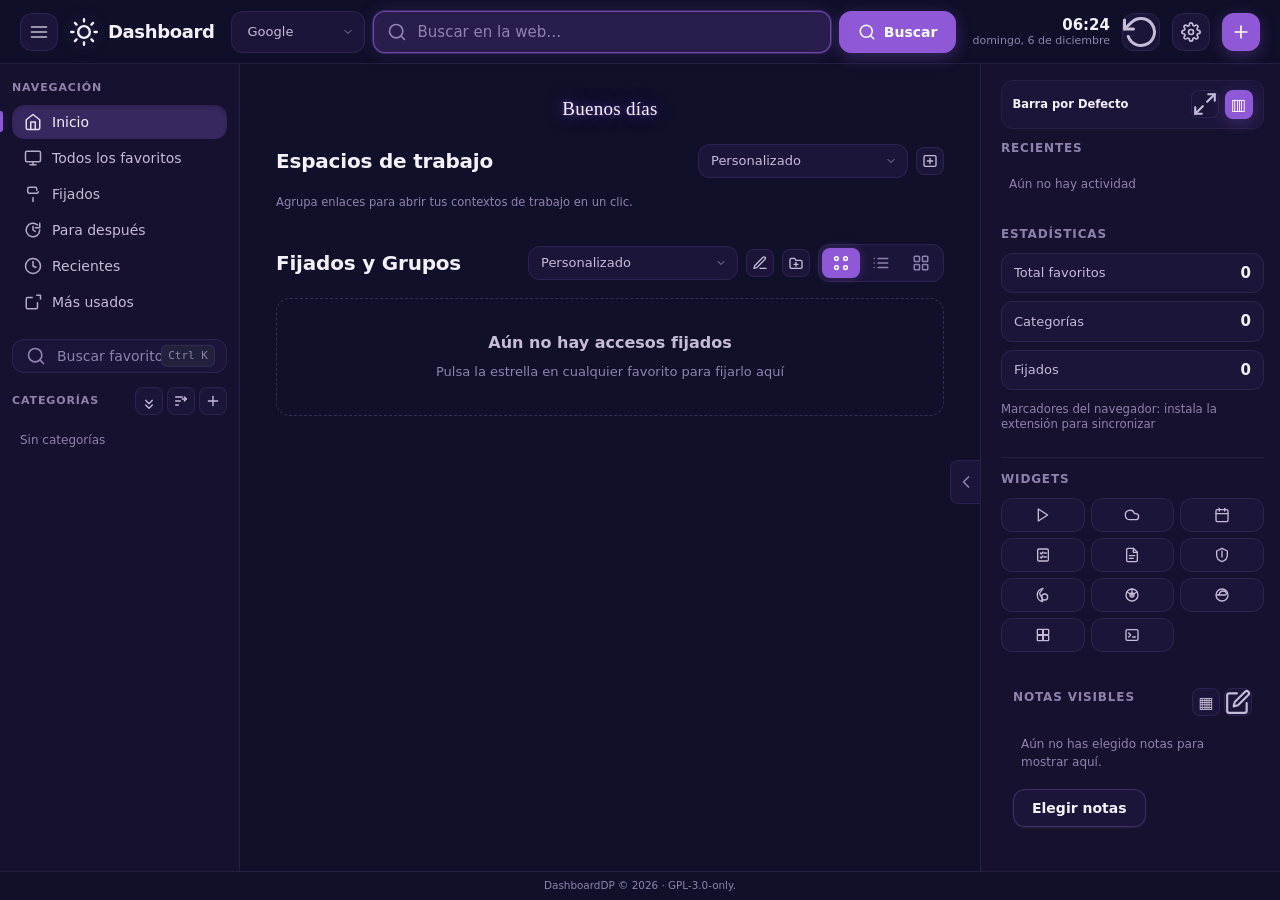
==== dashboard/index.html @ 13ae6276 "feat: publicar DashboardDP como proyecto GPLv3" ====
<!DOCTYPE html>
<html lang="es">
<head>
  <meta charset="UTF-8">
  <meta name="viewport" content="width=device-width, initial-scale=1.0">
  <meta name="description" content="Dashboard personal de favoritos - Nueva pestaña">
  <title>DashboardDP</title>
  <link rel="stylesheet" href="styles.css">
</head>
<body>
  <div class="app" id="app">
    <!-- Top Bar -->
    <header class="topbar" role="banner">
      <div class="topbar-left">
        <button class="icon-btn" id="sidebarToggle" aria-label="Alternar barra lateral" aria-expanded="true">
          <svg viewBox="0 0 24 24" fill="none" stroke="currentColor" stroke-width="2" stroke-linecap="round" stroke-linejoin="round" width="20" height="20"><line x1="3" y1="12" x2="21" y2="12"></line><line x1="3" y1="6" x2="21" y2="6"></line><line x1="3" y1="18" x2="21" y2="18"></line></svg>
        </button>
        <div class="brand">
          <button class="brand-icon-btn" id="themeToggle" type="button" aria-label="Cambiar a modo claro" title="Cambiar a modo claro">
            <svg class="brand-icon" id="themeIcon" viewBox="0 0 24 24" fill="none" stroke="currentColor" stroke-width="2" stroke-linecap="round" stroke-linejoin="round" width="28" height="28"><path d="M21 12.79A9 9 0 1 1 14.21 3 3 3 0 0 0 21 12.79z"></path></svg>
          </button>
          <span class="brand-name" id="brandName">Dashboard</span>
        </div>
      </div>

      <div class="topbar-center">
        <div class="greeting sr-only" id="greeting" aria-live="polite">Buenos días</div>
        <form class="websearch topbar-websearch" id="webSearchForm" role="search" aria-label="Buscar en la web">
          <div class="websearch-engine">
            <label for="webEngine" class="sr-only">Motor de búsqueda</label>
            <select id="webEngine" class="websearch-select" aria-label="Motor de búsqueda">
              <option value="google">Google</option>
              <option value="duckduckgo">DuckDuckGo</option>
              <option value="bing">Bing</option>
              <option value="brave">Brave</option>
              <option value="youtube">YouTube</option>
            </select>
          </div>
          <div class="websearch-input-wrap">
            <svg class="websearch-icon" viewBox="0 0 24 24" fill="none" stroke="currentColor" stroke-width="2" stroke-linecap="round" stroke-linejoin="round" width="20" height="20"><circle cx="11" cy="11" r="8"></circle><line x1="21" y1="21" x2="16.65" y2="16.65"></line></svg>
            <input type="search" id="webSearchInput" class="websearch-input" placeholder="Buscar en la web…" autocomplete="off" spellcheck="false" aria-label="Buscar en la web" aria-autocomplete="list" aria-controls="webSuggestions">
            <ul class="websearch-suggestions hidden" id="webSuggestions" role="listbox" aria-label="Sugerencias de búsqueda"></ul>
          </div>
          <button type="submit" class="btn primary websearch-btn" aria-label="Buscar">
            <svg viewBox="0 0 24 24" fill="none" stroke="currentColor" stroke-width="2" stroke-linecap="round" stroke-linejoin="round" width="18" height="18"><circle cx="11" cy="11" r="8"></circle><line x1="21" y1="21" x2="16.65" y2="16.65"></line></svg>
            <span>Buscar</span>
          </button>
        </form>
      </div>

      <div class="topbar-right">
        <div class="datetime" id="datetime" aria-live="polite">
          <time id="clock">00:00</time>
          <span id="date" class="date">Lunes, 1 de Enero</span>
        </div>
        <button class="icon-btn calendar-sync-topbar" id="calendarSyncBtn" aria-label="Sincronizar calendario" title="Sincronizar calendario">
          <svg viewBox="0 0 24 24" fill="none" stroke="currentColor" stroke-width="2" stroke-linecap="round" stroke-linejoin="round" width="20" height="20"><polyline points="23 4 23 10 17 10"></polyline><polyline points="1 20 1 14 7 14"></polyline><path d="M3.51 9a9 9 0 0 1 14.85-3.36L23 10"></path><path d="M20.49 15a9 9 0 0 1-14.85 3.36L1 14"></path></svg>
        </button>
        <button class="icon-btn" id="settingsBtn" aria-label="Ajustes" title="Ajustes">
          <svg viewBox="0 0 24 24" fill="none" stroke="currentColor" stroke-width="2" stroke-linecap="round" stroke-linejoin="round" width="20" height="20"><circle cx="12" cy="12" r="3"></circle><path d="M19.4 15a1.65 1.65 0 0 0 .33 1.82l.06.06a2 2 0 0 1 0 2.83 2 2 0 0 1-2.83 0l-.06-.06a1.65 1.65 0 0 0-1.82-.33 1.65 1.65 0 0 0-1 1.51V21a2 2 0 0 1-2 2 2 2 0 0 1-2-2v-.09A1.65 1.65 0 0 0 9 19.4a1.65 1.65 0 0 0-1.82.33l-.06.06a2 2 0 0 1-2.83 0 2 2 0 0 1 0-2.83l.06-.06a1.65 1.65 0 0 0 .33-1.82 1.65 1.65 0 0 0-1.51-1H3a2 2 0 0 1-2-2 2 2 0 0 1 2-2h.09A1.65 1.65 0 0 0 4.6 9a1.65 1.65 0 0 0-.33-1.82l-.06-.06a2 2 0 0 1 0-2.83 2 2 0 0 1 2.83 0l.06.06a1.65 1.65 0 0 0 1.82.33H9a1.65 1.65 0 0 0 1-1.51V3a2 2 0 0 1 2-2 2 2 0 0 1 2 2v.09a1.65 1.65 0 0 0 1 1.51 1.65 1.65 0 0 0 1.82-.33l.06-.06a2 2 0 0 1 2.83 0 2 2 0 0 1 0 2.83l-.06.06a1.65 1.65 0 0 0-.33 1.82V9a1.65 1.65 0 0 0 1.51 1H21a2 2 0 0 1 2 2 2 2 0 0 1-2 2h-.09a1.65 1.65 0 0 0-1.51 1z"></path></svg>
        </button>
        <button class="icon-btn primary" id="addBookmarkBtn" aria-label="Añadir favorito" title="Nuevo favorito (N)">
          <svg viewBox="0 0 24 24" fill="none" stroke="currentColor" stroke-width="2" stroke-linecap="round" stroke-linejoin="round" width="20" height="20"><line x1="12" y1="5" x2="12" y2="19"></line><line x1="5" y1="12" x2="19" y2="12"></line></svg>
        </button>
      </div>
    </header>

    <!-- Main Layout -->
    <main class="layout" role="main">
      <!-- Left Sidebar -->
      <aside class="sidebar" id="sidebar" role="navigation" aria-label="Navegación principal">
        <nav class="sidebar-nav">
          <section class="sidebar-section">
            <h2 class="sidebar-section-title">Navegación</h2>
            <ul class="sidebar-list" role="list">
              <li><button class="sidebar-item active" data-view="home" role="tab" aria-selected="true"><svg viewBox="0 0 24 24" fill="none" stroke="currentColor" stroke-width="2" stroke-linecap="round" stroke-linejoin="round" width="18" height="18"><path d="M3 9l9-7 9 7v11a2 2 0 0 1-2 2H5a2 2 0 0 1-2-2z"></path><polyline points="9 22 9 12 15 12 15 22"></polyline></svg><span>Inicio</span></button></li>
              <li><button class="sidebar-item" data-view="all" role="tab" aria-selected="false"><svg viewBox="0 0 24 24" fill="none" stroke="currentColor" stroke-width="2" stroke-linecap="round" stroke-linejoin="round" width="18" height="18"><rect x="2" y="3" width="20" height="14" rx="2"></rect><path d="M8 21h8"></path><path d="M12 17v4"></path></svg><span>Todos los favoritos</span></button></li>
              <li><button class="sidebar-item" data-view="pinned" role="tab" aria-selected="false"><svg viewBox="0 0 24 24" fill="none" stroke="currentColor" stroke-width="2" stroke-linecap="round" stroke-linejoin="round" width="18" height="18"><path d="M12 17v5"></path><path d="M19 9a2 2 0 0 1-2 2H7a2 2 0 0 1-2-2V5a2 2 0 0 1 2-2h8a2 2 0 0 1 2 2v2"></path></svg><span>Fijados</span></button></li>
              <li><button class="sidebar-item" data-view="later" role="tab" aria-selected="false"><svg viewBox="0 0 24 24" fill="none" stroke="currentColor" stroke-width="2" stroke-linecap="round" stroke-linejoin="round" width="18" height="18"><path d="M21 12a9 9 0 1 1-3-6.7"></path><polyline points="21 3 21 9 15 9"></polyline><path d="M12 7v5l3 2"></path></svg><span>Para después</span></button></li>
              <li><button class="sidebar-item" data-view="recent" role="tab" aria-selected="false"><svg viewBox="0 0 24 24" fill="none" stroke="currentColor" stroke-width="2" stroke-linecap="round" stroke-linejoin="round" width="18" height="18"><circle cx="12" cy="12" r="10"></circle><polyline points="12 6 12 12 16 14"></polyline></svg><span>Recientes</span></button></li>
              <li><button class="sidebar-item" data-view="frequent" role="tab" aria-selected="false"><svg viewBox="0 0 24 24" fill="none" stroke="currentColor" stroke-width="2" stroke-linecap="round" stroke-linejoin="round" width="18" height="18"><path d="M18 13v6a2 2 0 0 1-2 2H5a2 2 0 0 1-2-2V8a2 2 0 0 1 2-2h6"></path><polyline points="17 3 22 3 22 8"></path><line x1="12" y1="18" x2="12" y2="12"></line><line x1="9" y1="15" x2="15" y2="15"></line><line x1="6" y1="12" x2="18" y2="12"></line><line x1="3" y1="9" x2="21" y2="9"></line></svg><span>Más usados</span></button></li>
            </ul>
          </section>

          <section class="sidebar-section">
            <form class="search-form sidebar-search" id="searchForm" role="search" aria-label="Buscar favoritos">
              <label for="searchInput" class="sr-only">Buscar favoritos</label>
              <svg class="search-icon" viewBox="0 0 24 24" fill="none" stroke="currentColor" stroke-width="2" stroke-linecap="round" stroke-linejoin="round" width="20" height="20"><circle cx="11" cy="11" r="8"></circle><line x1="21" y1="21" x2="16.65" y2="16.65"></line></svg>
              <input type="search" id="searchInput" class="search-input" placeholder="Buscar favoritos..." autocomplete="off" spellcheck="false" aria-label="Buscar favoritos">
              <kbd class="search-shortcut" aria-hidden="true">Ctrl K</kbd>
            </form>
            <div class="sidebar-section-header">
              <h2 class="sidebar-section-title">Categorías</h2>
              <div class="sidebar-header-actions">
                <button class="icon-btn small" id="collapseAllBtn" aria-label="Contraer todas las categorías" title="Contraer todas las categorías">
                  <svg viewBox="0 0 24 24" fill="none" stroke="currentColor" stroke-width="2" stroke-linecap="round" stroke-linejoin="round" width="16" height="16"><polyline points="17 11 12 6 7 11"></polyline><polyline points="17 18 12 13 7 18"></polyline></svg>
                </button>
                <button class="icon-btn small" id="sortCategoriesBtn" aria-label="Ordenar categorías alfabéticamente" title="Ordenar categorías alfabéticamente"><svg viewBox="0 0 24 24" fill="none" stroke="currentColor" stroke-width="2" stroke-linecap="round" stroke-linejoin="round" width="16" height="16"><path d="M4 6h10"></path><path d="M4 12h7"></path><path d="M4 18h4"></path><path d="m17 6 3 3-3 3"></path><path d="M20 9h-6"></path></svg></button>
                <button class="icon-btn small" id="addCategoryBtn" aria-label="Añadir categoría"><svg viewBox="0 0 24 24" fill="none" stroke="currentColor" stroke-width="2" stroke-linecap="round" stroke-linejoin="round" width="16" height="16"><line x1="12" y1="5" x2="12" y2="19"></line><line x1="5" y1="12" x2="19" y2="12"></line></svg></button>
              </div>
            </div>
            <ul class="sidebar-list" id="categoriesList" role="list">
              <!-- Categorías dinámicas -->
            </ul>
          </section>
        </nav>
      </aside>
      <div class="sidebar-resizer" id="sidebarResizer" role="separator" aria-orientation="vertical" aria-valuemin="210" aria-valuemax="520" aria-valuenow="240" tabindex="0" aria-label="Cambiar ancho de la barra lateral" title="Arrastra para cambiar el ancho de la barra lateral"></div>

      <!-- Main Content -->
      <section class="content" id="content" role="region" aria-label="Favoritos">
        <!-- Vista Inicio -->
        <div class="view" id="view-home" role="tabpanel" aria-labelledby="home-tab">
          <div class="home-context"><span class="home-greeting" id="heroTitle">Buenos días</span></div>
          <section class="workspaces" id="workspaces" aria-label="Espacios de trabajo">
            <div class="quick-header">
              <h2 class="section-title">Espacios de trabajo</h2>
              <div class="quick-controls">
                <label for="workspaceSortMode" class="sr-only">Ordenar espacios de trabajo</label>
                <select id="workspaceSortMode" class="select home-sort-select" aria-label="Ordenar espacios de trabajo" title="Ordenar espacios de trabajo">
                  <option value="custom">Personalizado</option>
                  <option value="name-asc">Nombre: A–Z</option>
                  <option value="name-desc">Nombre: Z–A</option>
                  <option value="recent-desc">Fecha: reciente → antiguo</option>
                  <option value="recent-asc">Fecha: antiguo → reciente</option>
                </select>
                <button class="icon-btn small" id="addWorkspaceBtn" aria-label="Crear espacio de trabajo" title="Crear espacio de trabajo">
                  <svg viewBox="0 0 24 24" fill="none" stroke="currentColor" stroke-width="2" stroke-linecap="round" stroke-linejoin="round" width="16" height="16"><rect x="3" y="4" width="18" height="16" rx="2"></rect><line x1="12" y1="8" x2="12" y2="16"></line><line x1="8" y1="12" x2="16" y2="12"></line></svg>
                </button>
              </div>
            </div>
            <div class="workspace-grid" id="workspaceArea"></div>
          </section>
          <div class="quick-access" id="quickAccess">
            <div class="quick-header">
              <h2 class="section-title">Fijados y Grupos</h2>
              <div class="quick-controls">
                <label for="quickSortMode" class="sr-only">Ordenar fijados y grupos</label>
                <select id="quickSortMode" class="select home-sort-select" aria-label="Ordenar fijados y grupos" title="Ordenar fijados y grupos">
                  <option value="custom">Personalizado</option>
                  <option value="name-asc">Nombre: A–Z</option>
                  <option value="name-desc">Nombre: Z–A</option>
                  <option value="recent-desc">Fecha: reciente → antiguo</option>
                  <option value="recent-asc">Fecha: antiguo → reciente</option>
                </select>
                <button class="icon-btn small" id="quickEditModeBtn" aria-label="Modo edición" aria-pressed="false" title="Modo edición (E)">
                  <svg viewBox="0 0 24 24" fill="none" stroke="currentColor" stroke-width="2" stroke-linecap="round" stroke-linejoin="round" width="16" height="16"><path d="M12 20h9"></path><path d="M16.5 3.5a2.12 2.12 0 0 1 3 3L7 19l-4 1 1-4Z"></path></svg>
                </button>
                <button class="icon-btn small" id="addQuickGroupBtn" aria-label="Crear grupo de accesos" title="Crear grupo de accesos">
                  <svg viewBox="0 0 24 24" fill="none" stroke="currentColor" stroke-width="2" stroke-linecap="round" stroke-linejoin="round" width="16" height="16"><path d="M3 7a2 2 0 0 1 2-2h5l2 3h7a2 2 0 0 1 2 2v8a2 2 0 0 1-2 2H5a2 2 0 0 1-2-2V7z"></path><line x1="12" y1="11" x2="12" y2="17"></line><line x1="9" y1="14" x2="15" y2="14"></line></svg>
                </button>
                <div class="segmented" id="quickViewMode" role="group" aria-label="Modo de vista de acceso rápido">
                  <button class="segmented-btn active" data-mode="icon" title="Iconos" aria-label="Vista iconos">
                    <svg viewBox="0 0 24 24" fill="none" stroke="currentColor" stroke-width="2" stroke-linecap="round" stroke-linejoin="round" width="18" height="18"><circle cx="6" cy="6" r="2.5"></circle><circle cx="18" cy="6" r="2.5"></circle><circle cx="6" cy="18" r="2.5"></circle><circle cx="18" cy="18" r="2.5"></circle></svg>
                  </button>
                  <button class="segmented-btn" data-mode="list" title="Lista" aria-label="Vista lista">
                    <svg viewBox="0 0 24 24" fill="none" stroke="currentColor" stroke-width="2" stroke-linecap="round" stroke-linejoin="round" width="18" height="18"><line x1="8" y1="6" x2="21" y2="6"></line><line x1="8" y1="12" x2="21" y2="12"></line><line x1="8" y1="18" x2="21" y2="18"></line><line x1="3" y1="6" x2="3.01" y2="6"></line><line x1="3" y1="12" x2="3.01" y2="12"></line><line x1="3" y1="18" x2="3.01" y2="18"></line></svg>
                  </button>
                  <button class="segmented-btn" data-mode="cards" title="Flashcards" aria-label="Vista flashcards">
                    <svg viewBox="0 0 24 24" fill="none" stroke="currentColor" stroke-width="2" stroke-linecap="round" stroke-linejoin="round" width="18" height="18"><rect x="3" y="3" width="7" height="7" rx="1"></rect><rect x="14" y="3" width="7" height="7" rx="1"></rect><rect x="14" y="14" width="7" height="7" rx="1"></rect><rect x="3" y="14" width="7" height="7" rx="1"></rect></svg>
                  </button>
                </div>
              </div>
            </div>
            <div class="quick-area" id="quickArea"></div>
          </div>
        </div>

        <!-- Vista Categorías / Listados -->
        <div class="view hidden" id="view-category" role="tabpanel">
          <div class="view-header">
            <h1 class="view-title" id="viewTitle">Categoría</h1>
            <div class="view-controls">
              <div class="control-group">
                <label class="sr-only">Modo de vista</label>
                <div class="segmented" id="viewMode" role="group" aria-label="Modo de vista">
                  <button class="segmented-btn active" data-mode="grid" title="Vista tarjetas" aria-label="Vista tarjetas">
                    <svg viewBox="0 0 24 24" fill="none" stroke="currentColor" stroke-width="2" stroke-linecap="round" stroke-linejoin="round" width="18" height="18"><rect x="3" y="3" width="7" height="7" rx="1"></rect><rect x="14" y="3" width="7" height="7" rx="1"></rect><rect x="14" y="14" width="7" height="7" rx="1"></rect><rect x="3" y="14" width="7" height="7" rx="1"></rect></svg>
                  </button>
                  <button class="segmented-btn" data-mode="list" title="Vista lista" aria-label="Vista lista">
                    <svg viewBox="0 0 24 24" fill="none" stroke="currentColor" stroke-width="2" stroke-linecap="round" stroke-linejoin="round" width="18" height="18"><line x1="8" y1="6" x2="21" y2="6"></line><line x1="8" y1="12" x2="21" y2="12"></line><line x1="8" y1="18" x2="21" y2="18"></line><line x1="3" y1="6" x2="3.01" y2="6"></line><line x1="3" y1="12" x2="3.01" y2="12"></line><line x1="3" y1="18" x2="3.01" y2="18"></line></svg>
                  </button>
                  <button class="segmented-btn" data-mode="icon" title="Vista solo iconos" aria-label="Vista solo iconos">
                    <svg viewBox="0 0 24 24" fill="none" stroke="currentColor" stroke-width="2" stroke-linecap="round" stroke-linejoin="round" width="18" height="18"><circle cx="6" cy="6" r="2.5"></circle><circle cx="18" cy="6" r="2.5"></circle><circle cx="6" cy="18" r="2.5"></circle><circle cx="18" cy="18" r="2.5"></circle></svg>
                  </button>
                </div>
              </div>
              <div class="control-group">
                <label for="sortMode" class="sr-only">Ordenar por</label>
                <select id="sortMode" class="select" aria-label="Ordenar por">
                  <option value="custom">Personalizado</option>
                  <option value="name-asc">Nombre: A–Z</option>
                  <option value="name-desc">Nombre: Z–A</option>
                  <option value="frequent-desc">Uso: mayor → menor</option>
                  <option value="frequent-asc">Uso: menor → mayor</option>
                  <option value="recent-desc">Acceso: reciente → antiguo</option>
                  <option value="recent-asc">Acceso: antiguo → reciente</option>
                </select>
              </div>
            </div>
          </div>
          <nav class="breadcrumb hidden" id="breadcrumb" aria-label="Ruta de categoría"></nav>
          <div class="subcats hidden" id="subcats"></div>
          <div class="results-info" id="resultsInfo"><span id="resultsCount">0</span> favoritos</div>
          <div class="bookmarks-grid" id="bookmarksGrid" role="list"></div>
          <div class="empty-state hidden" id="emptyState">
            <svg viewBox="0 0 24 24" fill="none" stroke="currentColor" stroke-width="1.5" stroke-linecap="round" stroke-linejoin="round" width="64" height="64"><path d="M21 12.79A9 9 0 1 1 14.21 3 3 3 0 0 0 21 12.79z"></path></svg>
            <h3 id="emptyTitle">No hay favoritos</h3>
            <p id="emptyText">Añade tu primer favorito para empezar</p>
            <button class="btn primary" id="emptyAddBtn">Añadir favorito</button>
            <button class="btn hidden" id="clearSearchBtn">Limpiar búsqueda</button>
          </div>
        </div>
      </section>

      <!-- Right Panel -->
      <div class="panel-resizer" id="panelResizer" role="separator" aria-orientation="vertical" aria-valuemin="260" aria-valuemax="900" aria-valuenow="300" tabindex="0" aria-label="Cambiar ancho del panel derecho" title="Arrastra para cambiar el ancho del panel derecho"></div>
      <aside class="panel" id="panel" role="complementary" aria-label="Información y acciones">
        <div class="panel-mode-control" id="panelModeControl">
          <span class="panel-mode-label" id="panelModeLabel">Barra por Defecto</span>
          <div class="panel-mode-actions">
            <button class="icon-btn small danger panel-reset-layout-btn hidden" id="panelResetLayoutBtn" type="button" title="Restablecer mosaico" aria-label="Restablecer mosaico">↺</button>
            <button class="icon-btn small hidden" id="panelLayoutBtn" type="button" title="Cambiar distribución" aria-label="Cambiar distribución"></button>
            <button class="icon-btn small" id="panelFullBtn" type="button" title="Abrir vista amplia" aria-label="Abrir vista amplia" aria-pressed="false"></button>
            <button class="icon-btn small panel-mode-btn" id="panelModeBtn" type="button" title="Mostrar Barra Personal" aria-label="Mostrar Barra Personal">▥</button>
          </div>
        </div>
        <div class="panel-content" id="panelContent">
          <section class="panel-section" id="panelRecentSection">
            <div class="panel-section-header">
              <h2 class="panel-section-title">Recientes</h2>
            </div>
            <ul class="panel-list" id="recentList" role="list"></ul>
          </section>

          <section class="panel-section" id="panelStatsSection">
            <h2 class="panel-section-title">Estadísticas</h2>
            <dl class="stats" id="stats">
              <div class="stat"><dt>Total favoritos</dt><dd id="statTotal">0</dd></div>
              <div class="stat"><dt>Categorías</dt><dd id="statCategories">0</dd></div>
              <div class="stat"><dt>Fijados</dt><dd id="statPinned">0</dd></div>
            </dl>
            <p class="sync-status" id="syncStatus">Marcadores del navegador: no sincronizados</p>
          </section>

          <section class="panel-section widgets-section" id="panelToolsSection" aria-label="Widgets">
            <h2 class="panel-section-title">Widgets</h2>
            <div class="widget-toolbar" role="toolbar" aria-label="Widgets">
              <button class="widget-toggle" id="widgetPlayerBtn" title="Reproductor" aria-label="Reproductor" aria-expanded="false" aria-controls="widgetPlayer">
                <svg viewBox="0 0 24 24" fill="none" stroke="currentColor" stroke-width="2" stroke-linecap="round" stroke-linejoin="round"><polygon points="5 3 19 12 5 21 5 3"></polygon></svg>
              </button>
              <button class="widget-toggle" id="widgetWeatherBtn" title="Clima" aria-label="Clima" aria-expanded="false" aria-controls="widgetWeather">
                <svg viewBox="0 0 24 24" fill="none" stroke="currentColor" stroke-width="2" stroke-linecap="round" stroke-linejoin="round"><path d="M17.5 19H9a7 7 0 1 1 6.71-9h1.79a4.5 4.5 0 1 1 0 9z"></path></svg>
              </button>
              <button class="widget-toggle" id="widgetCalendarBtn" title="Calendario" aria-label="Calendario" aria-expanded="false" aria-controls="widgetCalendar">
                <svg viewBox="0 0 24 24" fill="none" stroke="currentColor" stroke-width="2" stroke-linecap="round" stroke-linejoin="round"><rect x="3" y="4" width="18" height="18" rx="2"></rect><line x1="16" y1="2" x2="16" y2="6"></line><line x1="8" y1="2" x2="8" y2="6"></line><line x1="3" y1="10" x2="21" y2="10"></line></svg>
              </button>
              <button class="widget-toggle" id="widgetTasksBtn" title="Gestor de tareas" aria-label="Gestor de tareas">
                <svg viewBox="0 0 24 24" fill="none" stroke="currentColor" stroke-width="2" stroke-linecap="round" stroke-linejoin="round"><rect x="4" y="3" width="16" height="18" rx="2"></rect><path d="m8 9 1.5 1.5L12 7.5"></path><line x1="13.5" y1="9" x2="17" y2="9"></line><path d="m8 15 1.5 1.5 2.5-3"></path><line x1="13.5" y1="15" x2="17" y2="15"></line></svg>
              </button>
              <button class="widget-toggle" id="widgetNotesBtn" title="Notas adhesivas" aria-label="Notas adhesivas">
                <svg viewBox="0 0 24 24" fill="none" stroke="currentColor" stroke-width="2" stroke-linecap="round" stroke-linejoin="round"><path d="M14 2H6a2 2 0 0 0-2 2v16a2 2 0 0 0 2 2h12a2 2 0 0 0 2-2V8z"></path><polyline points="14 2 14 8 20 8"></polyline><line x1="8" y1="13" x2="16" y2="13"></line><line x1="8" y1="17" x2="14" y2="17"></line></svg>
              </button>
              <button class="widget-toggle" id="widgetBraveBtn" title="Atajos de Brave" aria-label="Atajos de Brave">
                <svg viewBox="0 0 24 24" fill="none" stroke="currentColor" stroke-width="2" stroke-linecap="round" stroke-linejoin="round"><path d="M12 2l8 4v6c0 5-3.5 8.5-8 10-4.5-1.5-8-5-8-10V6l8-4z"></path><path d="M12 6v9"></path></svg>
              </button>
              <button class="widget-toggle" id="widgetFirefoxBtn" title="Atajos de Firefox" aria-label="Atajos de Firefox">
                <svg viewBox="0 0 24 24" fill="none" stroke="currentColor" stroke-width="2" stroke-linecap="round" stroke-linejoin="round"><path d="M12 2C7 3 3.5 7 3.5 12.5 3.5 17.5 7 21.5 11.5 22c-1-2-1.5-4-.5-5.5C9 14 7 12.5 7 9.5 8 7 9.5 5.5 12 2z"></path><circle cx="14.5" cy="15" r="4.5"></circle></svg>
              </button>
              <button class="widget-toggle" id="widgetChromeBtn" title="Atajos de Google Chrome" aria-label="Atajos de Google Chrome">
                <svg viewBox="0 0 24 24" fill="none" stroke="currentColor" stroke-width="2" stroke-linecap="round" stroke-linejoin="round"><circle cx="12" cy="12" r="9"></circle><circle cx="12" cy="12" r="3"></circle><path d="M12 3v9"></path><path d="M4.5 7.5L12 12"></path><path d="M19.5 7.5L12 12"></path></svg>
              </button>
              <button class="widget-toggle" id="widgetEdgeBtn" title="Atajos de Microsoft Edge" aria-label="Atajos de Microsoft Edge">
                <svg viewBox="0 0 24 24" fill="none" stroke="currentColor" stroke-width="2" stroke-linecap="round" stroke-linejoin="round"><circle cx="12" cy="12" r="9"></circle><path d="M4 12h13c1 0 1.5-1 1.5-2.5S16.5 6 14 6c-3 0-5.5 2-6.5 5.5"></path></svg>
              </button>
              <button class="widget-toggle" id="widgetWindowsBtn" title="Atajos de Windows" aria-label="Atajos de Windows">
                <svg viewBox="0 0 24 24" fill="none" stroke="currentColor" stroke-width="2" stroke-linecap="round" stroke-linejoin="round"><rect x="3.5" y="3.5" width="8" height="8" rx="1"></rect><rect x="12.5" y="3.5" width="8" height="8" rx="1"></rect><rect x="3.5" y="12.5" width="8" height="8" rx="1"></rect><rect x="12.5" y="12.5" width="8" height="8" rx="1"></rect></svg>
              </button>
              <button class="widget-toggle" id="widgetLinuxBtn" title="Comandos de Linux" aria-label="Comandos de Linux">
                <svg viewBox="0 0 24 24" fill="none" stroke="currentColor" stroke-width="2" stroke-linecap="round" stroke-linejoin="round"><rect x="3" y="4" width="18" height="16" rx="2"></rect><polyline points="7 9 10 12 7 15"></polyline><line x1="13" y1="15" x2="17" y2="15"></line></svg>
              </button>
            </div>

            <div class="widget-body hidden" id="widgetPlayer" role="region" aria-label="Reproductor">
              <div class="player-track" id="playerTrack">Ninguna canción</div>
              <div class="player-meta" id="playerMeta">Reproduce audio local o una carpeta con varias canciones</div>
              <div class="player-controls">
                <button class="player-btn player-btn-small" id="playerPrevBtn" aria-label="Anterior" title="Anterior">
                  <svg viewBox="0 0 24 24" fill="currentColor" stroke="none"><polygon points="19 20 9 12 19 4 19 20"></polygon><line x1="5" y1="19" x2="5" y2="5" stroke="currentColor" stroke-width="2" stroke-linecap="round"></line></svg>
                </button>
                <button class="player-btn" id="playerPlayBtn" aria-label="Reproducir">
                  <svg viewBox="0 0 24 24" fill="currentColor" stroke="none"><polygon points="5 3 19 12 5 21 5 3"></polygon></svg>
                </button>
                <button class="player-btn player-btn-small" id="playerNextBtn" aria-label="Siguiente" title="Siguiente">
                  <svg viewBox="0 0 24 24" fill="currentColor" stroke="none"><polygon points="5 4 15 12 5 20 5 4"></polygon><line x1="19" y1="5" x2="19" y2="19" stroke="currentColor" stroke-width="2" stroke-linecap="round"></line></svg>
                </button>
                <span class="player-time" id="playerTime">0:00 / 0:00</span>
              </div>
              <input type="range" class="player-seek" id="playerSeek" min="0" max="100" value="0" aria-label="Progreso">
              <div class="player-actions">
                <button class="player-select" id="playerSelectBtn">
                  <svg viewBox="0 0 24 24" fill="none" stroke="currentColor" stroke-width="2" stroke-linecap="round" stroke-linejoin="round"><path d="M9 18V5l12-2v13"></path><circle cx="6" cy="18" r="3"></circle><circle cx="18" cy="16" r="3"></circle></svg>
                  <span>Audio local</span>
                </button>
                <button class="player-select" id="playerFolderBtn" title="Reproducir una carpeta completa">
                  <svg viewBox="0 0 24 24" fill="none" stroke="currentColor" stroke-width="2" stroke-linecap="round" stroke-linejoin="round"><path d="M22 19a2 2 0 0 1-2 2H4a2 2 0 0 1-2-2V5a2 2 0 0 1 2-2h5l2 3h9a2 2 0 0 1 2 2z"></path></svg>
                  <span>Carpeta</span>
                </button>
              </div>
            </div>

            <div class="widget-body hidden" id="widgetWeather" role="region" aria-label="Clima">
              <div class="weather-loading" id="weatherContent">Cargando clima…</div>
            </div>

            <div class="widget-body hidden" id="widgetCalendar" role="region" aria-label="Calendario">
              <div class="cal-head">
                <span class="cal-title" id="calTitle">Agosto 2026</span>
                <div class="cal-nav">
                  <button class="cal-nav-btn" id="calPrev" aria-label="Mes anterior">
                    <svg viewBox="0 0 24 24" fill="none" stroke="currentColor" stroke-width="2" stroke-linecap="round" stroke-linejoin="round"><polyline points="15 18 9 12 15 6"></polyline></svg>
                  </button>
                  <button class="cal-nav-btn" id="calNext" aria-label="Mes siguiente">
                    <svg viewBox="0 0 24 24" fill="none" stroke="currentColor" stroke-width="2" stroke-linecap="round" stroke-linejoin="round"><polyline points="9 18 15 12 9 6"></polyline></svg>
                  </button>
                </div>
              </div>
              <div class="cal-grid" id="calGrid"></div>
            </div>
          </section>
        </div>
      </aside>
      <button class="panel-toggle" id="panelToggle" aria-label="Ocultar panel lateral" aria-expanded="true">
        <svg viewBox="0 0 24 24" fill="none" stroke="currentColor" stroke-width="2" stroke-linecap="round" stroke-linejoin="round" width="20" height="20"><polyline points="15 18 9 12 15 6"></polyline></svg>
      </button>
    </main>
    <footer class="dashboard-footer" id="dashboardFooter">
      <span id="footerCopyright">DashboardDP © 2026 · GPL-3.0-only.</span>
      <a class="footer-support hidden" id="supportLink" href="#" target="_blank" rel="noopener noreferrer" aria-label="Apoyar DashboardDP en Ko-fi" title="Apoyar DashboardDP en Ko-fi">
        <svg viewBox="0 0 24 24" fill="none" stroke="currentColor" stroke-width="2" stroke-linecap="round" stroke-linejoin="round" width="15" height="15"><path d="M3 8h13v8a5 5 0 0 1-5 5H8a5 5 0 0 1-5-5V8z"></path><path d="M16 10h2a3 3 0 0 1 0 6h-2"></path><path d="M6 3v2M10 3v2M14 3v2"></path></svg>
        <span>Apoyar DashboardDP</span>
      </a>
    </footer>
  </div>

  <!-- Modales -->
  <div class="modal-overlay hidden" id="modalOverlay" role="dialog" aria-modal="true" aria-labelledby="modalTitle"></div>

  <!-- Command Palette -->
  <div class="command-palette hidden" id="commandPalette" role="dialog" aria-modal="true" aria-label="Paleta de comandos">
    <div class="command-palette-content">
      <div class="command-header">
        <svg viewBox="0 0 24 24" fill="none" stroke="currentColor" stroke-width="2" stroke-linecap="round" stroke-linejoin="round" width="20" height="20"><circle cx="11" cy="11" r="8"></circle><line x1="21" y1="21" x2="16.65" y2="16.65"></line></svg>
        <input type="text" id="commandInput" class="command-input" placeholder="Escribe un comando o busca favoritos..." autocomplete="off" spellcheck="false" aria-label="Comando">
        <kbd class="command-shortcut" aria-hidden="true">Ctrl K</kbd>
      </div>
      <ul class="command-list" id="commandList" role="listbox"></ul>
      <div class="command-empty hidden" id="commandEmpty">No se encontraron resultados</div>
    </div>
  </div>

  <!-- Toast Container -->
  <div class="toast-container" id="toastContainer" aria-live="polite" aria-label="Notificaciones"></div>

  <!-- Tooltip -->
  <div class="tooltip" id="tooltip" role="tooltip" aria-hidden="true"></div>

  <!-- Drop overlay: arrastrar un enlace para guardarlo -->
  <div class="drop-overlay hidden" id="dropOverlay" aria-hidden="true">
    <div class="drop-overlay-inner">
      <svg viewBox="0 0 24 24" fill="none" stroke="currentColor" stroke-width="2" stroke-linecap="round" stroke-linejoin="round" width="56" height="56"><path d="M21 15v4a2 2 0 0 1-2 2H5a2 2 0 0 1-2-2v-4"></path><polyline points="17 8 12 3 7 8"></polyline><line x1="12" y1="3" x2="12" y2="15"></line></svg>
      <p class="drop-overlay-title">Suelta el enlace aquí</p>
      <p class="drop-overlay-sub">Se abrirá el formulario para guardarlo en tu dashboard</p>
    </div>
  </div>

  <!-- File input for import (hidden) -->
  <input type="file" id="importFile" accept=".json,.html,.htm" hidden>

  <script src="js/bookmarks_data.js"></script>
  <script src="app.js"></script>
</body>
</html>
---- dashboard/styles.css ----
/* ============================================================
   Dashboard de Favoritos — Estilo inspirado en Dashira
   Paleta: azul noche / violeta oscuro / morado luminoso
   ============================================================ */

:root {
  /* Fondos */
  --bg-deep: #0B0B1F;
  --bg-main: #10102A;
  --bg-sidebar: #15112F;

  /* Superficies */
  --surface-1: #1B153A;
  --surface-2: #22213C;
  --surface-hover: #281C4B;
  --surface-active: #382860;

  /* Bordes */
  --border-subtle: rgba(176, 132, 232, 0.12);
  --border-normal: rgba(176, 132, 232, 0.24);
  --border-active: #8E58D7;

  /* Morados */
  --primary: #8E58D7;
  --primary-hover: #A66BE5;
  --primary-soft: #B084E8;
  --primary-dark: #50298D;
  --primary-glow: rgba(142, 88, 215, 0.32);

  /* Texto */
  --text-primary: #F5F1FA;
  --text-secondary: #C7BCD7;
  --text-muted: #9082AF;
  --text-disabled: #605A7E;

  /* Estados */
  --success: #63D297;
  --warning: #F5B44C;
  --danger: #FF6B81;
  --info: #65B8FF;
  --on-accent: #FFFFFF;

  /* Sombras */
  --shadow-card: 0 12px 32px rgba(4, 3, 18, 0.34), 0 0 0 1px var(--border-subtle);
  --shadow-glow: 0 0 24px rgba(142, 88, 215, 0.20);
  --shadow-inset: inset 0 2px 4px rgba(4, 3, 18, 0.24);

  /* Medidas */
  --radius-sm: 8px;
  --radius-md: 12px;
  --radius-lg: 14px;
  --radius-xl: 20px;

  --sidebar-width: 240px;
  --panel-width: 300px;
  --topbar-height: 64px;

  --topbar-bg: rgba(16, 16, 42, 0.92);
  --card-shadow: 0 2px 8px rgba(4, 3, 18, 0.2);

  --transition-fast: 150ms ease;
  --transition-base: 200ms ease;
  --transition-slow: 300ms ease;

  --font: 'Inter', 'Segoe UI', system-ui, -apple-system, sans-serif;
  --mono: 'JetBrains Mono', 'Fira Code', Consolas, monospace;
}

/* ---------- Tema claro ---------- */
body.light {
  --bg-deep: #F2F0FA;
  --bg-main: #F7F6FC;
  --bg-sidebar: #EFEDF8;

  --surface-1: #FFFFFF;
  --surface-2: #E8E4F2;
  --surface-hover: #E4DFF0;
  --surface-active: #DCD4EE;

  --border-subtle: rgba(112, 76, 168, 0.16);
  --border-normal: rgba(112, 76, 168, 0.28);
  --border-active: #7A4FC0;

  --primary: #7A4FC0;
  --primary-hover: #6B43AB;
  --primary-soft: #8B5FCF;
  --primary-dark: #5B3694;
  --primary-glow: rgba(122, 79, 192, 0.24);

  --text-primary: #211C31;
  --text-secondary: #4C4570;
  --text-muted: #6E658F;
  --text-disabled: #A79FBF;

  --topbar-bg: rgba(247, 246, 252, 0.92);
  --card-shadow: 0 2px 8px rgba(70, 55, 120, 0.12);

  --shadow-card: 0 12px 32px rgba(70, 55, 120, 0.14), 0 0 0 1px var(--border-subtle);
  --shadow-glow: 0 0 24px rgba(122, 79, 192, 0.16);
  --shadow-inset: inset 0 2px 4px rgba(70, 55, 120, 0.10);
  --on-accent: #FFFFFF;
}

/* ============================================================
   Temas (skins) — cada tema con su modo claro y oscuro
   data-theme en <body> + clase .light para el modo claro
   ============================================================ */
body[data-theme="vercel"] {
  /* Vercel — oscuro */
  --bg-deep: #000000;
  --bg-main: #0A0A0A;
  --bg-sidebar: #000000;
  --surface-1: #111111;
  --surface-2: #161616;
  --surface-hover: #1A1A1A;
  --surface-active: #242424;
  --border-subtle: rgba(255, 255, 255, 0.08);
  --border-normal: rgba(255, 255, 255, 0.16);
  --border-active: #0070F3;
  --primary: #FFFFFF;
  --primary-hover: #D0D0D0;
  --primary-soft: #0070F3;
  --primary-dark: #8A8A8A;
  --primary-glow: rgba(255, 255, 255, 0.10);
  --on-accent: #000000;
  --text-primary: #EDEDED;
  --text-secondary: #A1A1A1;
  --text-muted: #666666;
  --text-disabled: #4A4A4A;
  --success: #46A758;
  --warning: #F5A623;
  --danger: #E5484D;
  --info: #0070F3;
  --topbar-bg: rgba(10, 10, 10, 0.92);
  --card-shadow: 0 2px 8px rgba(0, 0, 0, 0.4);
  --shadow-card: 0 12px 32px rgba(0, 0, 0, 0.5), 0 0 0 1px var(--border-subtle);
  --shadow-glow: 0 0 24px rgba(0, 112, 243, 0.16);
  --shadow-inset: inset 0 2px 4px rgba(0, 0, 0, 0.4);
}

body[data-theme="youtubin"] {
  /* YouTube — oscuro */
  --bg-deep: #0F0F0F;
  --bg-main: #181818;
  --bg-sidebar: #0F0F0F;
  --surface-1: #212121;
  --surface-2: #282828;
  --surface-hover: #272727;
  --surface-active: #3F3F3F;
  --border-subtle: rgba(255, 255, 255, 0.06);
  --border-normal: #303030;
  --border-active: #FF0000;
  --primary: #D60000;
  --primary-hover: #B80000;
  --primary-soft: #3EA6FF;
  --primary-dark: #990000;
  --primary-glow: rgba(255, 0, 0, 0.25);
  --on-accent: #FFFFFF;
  --text-primary: #F1F1F1;
  --text-secondary: #AAAAAA;
  --text-muted: #717171;
  --text-disabled: #555555;
  --success: #2BA640;
  --warning: #FFC300;
  --danger: #F44336;
  --info: #3EA6FF;
  --topbar-bg: rgba(24, 24, 24, 0.92);
  --card-shadow: 0 2px 8px rgba(0, 0, 0, 0.4);
  --shadow-card: 0 12px 32px rgba(0, 0, 0, 0.55), 0 0 0 1px var(--border-subtle);
  --shadow-glow: 0 0 24px rgba(255, 0, 0, 0.18);
  --shadow-inset: inset 0 2px 4px rgba(0, 0, 0, 0.4);
}

body[data-theme="grafanin"] {
  /* Grafana — oscuro */
  --bg-deep: #111217;
  --bg-main: #181B1F;
  --bg-sidebar: #111217;
  --surface-1: #1F2129;
  --surface-2: #22242C;
  --surface-hover: #24262E;
  --surface-active: #2A2D35;
  --border-subtle: #2B3035;
  --border-normal: #343B40;
  --border-active: #6E9FFF;
  --primary: #6E9FFF;
  --primary-hover: #8AB8FF;
  --primary-soft: #8AB8FF;
  --primary-dark: #3D64B8;
  --primary-glow: rgba(110, 159, 255, 0.25);
  --on-accent: #111217;
  --text-primary: #CCCCDC;
  --text-secondary: #A9A9B3;
  --text-muted: #8E8E9A;
  --text-disabled: #6E6E7E;
  --success: #73BF69;
  --warning: #FFB357;
  --danger: #F2495C;
  --info: #5794F2;
  --topbar-bg: rgba(17, 18, 23, 0.92);
  --card-shadow: 0 2px 8px rgba(0, 0, 0, 0.4);
  --shadow-card: 0 12px 32px rgba(0, 0, 0, 0.55), 0 0 0 1px var(--border-subtle);
  --shadow-glow: 0 0 24px rgba(110, 159, 255, 0.20);
  --shadow-inset: inset 0 2px 4px rgba(0, 0, 0, 0.4);
}

/* ---------- Modo claro de cada tema ---------- */
body.light[data-theme="vercel"] {
  --bg-deep: #FFFFFF;
  --bg-main: #FFFFFF;
  --bg-sidebar: #FAFAFA;
  --surface-1: #FFFFFF;
  --surface-2: #F4F4F4;
  --surface-hover: #EEEEEE;
  --surface-active: #E4E4E4;
  --border-subtle: rgba(0, 0, 0, 0.07);
  --border-normal: rgba(0, 0, 0, 0.14);
  --border-active: #0070F3;
  --primary: #000000;
  --primary-hover: #333333;
  --primary-soft: #0070F3;
  --primary-dark: #6B6B6B;
  --primary-glow: rgba(0, 0, 0, 0.08);
  --on-accent: #FFFFFF;
  --text-primary: #1A1A1A;
  --text-secondary: #4A4A4A;
  --text-muted: #6B6B6B;
  --text-disabled: #9E9E9E;
  --success: #2E8B47;
  --warning: #B4690E;
  --danger: #D63535;
  --info: #0070F3;
  --topbar-bg: rgba(255, 255, 255, 0.92);
  --card-shadow: 0 2px 8px rgba(0, 0, 0, 0.08);
  --shadow-card: 0 12px 32px rgba(0, 0, 0, 0.10), 0 0 0 1px var(--border-subtle);
  --shadow-glow: 0 0 24px rgba(0, 0, 0, 0.06);
  --shadow-inset: inset 0 2px 4px rgba(0, 0, 0, 0.06);
}

body.light[data-theme="youtubin"] {
  --bg-deep: #FFFFFF;
  --bg-main: #F9F9F9;
  --bg-sidebar: #FFFFFF;
  --surface-1: #FFFFFF;
  --surface-2: #F1F1F1;
  --surface-hover: #EDEDED;
  --surface-active: #D9D9D9;
  --border-subtle: rgba(0, 0, 0, 0.07);
  --border-normal: #E0E0E0;
  --border-active: #FF0000;
  --primary: #D60000;
  --primary-hover: #B80000;
  --primary-soft: #065FD4;
  --primary-dark: #B00000;
  --primary-glow: rgba(255, 0, 0, 0.18);
  --on-accent: #FFFFFF;
  --text-primary: #0F0F0F;
  --text-secondary: #4A4A4A;
  --text-muted: #606060;
  --text-disabled: #909090;
  --success: #188038;
  --warning: #E7A800;
  --danger: #D93025;
  --info: #065FD4;
  --topbar-bg: rgba(255, 255, 255, 0.92);
  --card-shadow: 0 2px 8px rgba(0, 0, 0, 0.08);
  --shadow-card: 0 12px 32px rgba(0, 0, 0, 0.10), 0 0 0 1px var(--border-subtle);
  --shadow-glow: 0 0 24px rgba(255, 0, 0, 0.10);
  --shadow-inset: inset 0 2px 4px rgba(0, 0, 0, 0.06);
}

body.light[data-theme="grafanin"] {
  --bg-deep: #F4F5F7;
  --bg-main: #F4F5F7;
  --bg-sidebar: #ECEEF1;
  --surface-1: #FFFFFF;
  --surface-2: #F0F1F4;
  --surface-hover: #E9EBEF;
  --surface-active: #DDE0E5;
  --border-subtle: rgba(22, 26, 32, 0.08);
  --border-normal: rgba(22, 26, 32, 0.14);
  --border-active: #6E9FFF;
  --primary: #2F6BCF;
  --primary-hover: #245DB8;
  --primary-soft: #1B60DB;
  --primary-dark: #2B52A8;
  --primary-glow: rgba(56, 115, 220, 0.18);
  --on-accent: #FFFFFF;
  --text-primary: #22252B;
  --text-secondary: #4C5562;
  --text-muted: #6E7684;
  --text-disabled: #9AA1AB;
  --success: #2FA15E;
  --warning: #E09A26;
  --danger: #E02F44;
  --info: #2F78D1;
  --topbar-bg: rgba(244, 245, 247, 0.92);
  --card-shadow: 0 2px 8px rgba(0, 0, 0, 0.08);
  --shadow-card: 0 12px 32px rgba(22, 26, 32, 0.10), 0 0 0 1px var(--border-subtle);
  --shadow-glow: 0 0 24px rgba(56, 115, 220, 0.12);
  --shadow-inset: inset 0 2px 4px rgba(22, 26, 32, 0.06);
}

/* ---------- Reset y base ---------- */
* {
  margin: 0;
  padding: 0;
  box-sizing: border-box;
}

html {
  font-size: 16px;
  -webkit-font-smoothing: antialiased;
  -moz-osx-font-smoothing: grayscale;
}

body {
  font-family: var(--font);
  background: var(--bg-main);
  color: var(--text-primary);
  min-height: 100vh;
  overflow-x: hidden;
  line-height: 1.5;
}

button {
  font-family: inherit;
  font-size: inherit;
  color: inherit;
  background: none;
  border: none;
  cursor: pointer;
}

input,
select,
textarea {
  font-family: inherit;
  font-size: inherit;
  color: var(--text-primary);
}

a {
  color: var(--primary-soft);
  text-decoration: none;
}

.sr-only {
  position: absolute;
  width: 1px;
  height: 1px;
  padding: 0;
  margin: -1px;
  overflow: hidden;
  clip: rect(0, 0, 0, 0);
  white-space: nowrap;
  border: 0;
}

.hidden {
  display: none !important;
}

/* Foco visible accesible */
:focus-visible {
  outline: 2px solid var(--primary);
  outline-offset: 2px;
  border-radius: 4px;
}

::selection {
  background: var(--primary-glow);
  color: var(--text-primary);
}

/* Scrollbars */
*::-webkit-scrollbar {
  width: 8px;
  height: 8px;
}
*::-webkit-scrollbar-track {
  background: transparent;
}
*::-webkit-scrollbar-thumb {
  background: var(--surface-2);
  border-radius: 4px;
}
*::-webkit-scrollbar-thumb:hover {
  background: var(--primary-dark);
}

/* ============================================================
   Layout global
   ============================================================ */
.app {
  display: flex;
  flex-direction: column;
  min-height: 100vh;
}

/* ---------- Topbar ---------- */
.topbar {
  position: sticky;
  top: 0;
  z-index: 100;
  display: flex;
  align-items: center;
  justify-content: space-between;
  gap: 1rem;
  height: var(--topbar-height);
  padding: 0 1.25rem;
  background: var(--topbar-bg);
  backdrop-filter: blur(12px);
  -webkit-backdrop-filter: blur(12px);
  border-bottom: 1px solid var(--border-subtle);
}

.topbar-left,
.topbar-right {
  display: flex;
  align-items: center;
  gap: 0.75rem;
  flex-shrink: 0;
}

.brand {
  display: flex;
  align-items: center;
  gap: 0.625rem;
  user-select: none;
}

.brand-icon {
  color: var(--primary-soft);
  filter: drop-shadow(0 0 8px var(--primary-glow));
}

.brand-icon-btn {
  display: inline-flex;
  align-items: center;
  justify-content: center;
  padding: 4px;
  margin: -4px;
  border-radius: var(--radius-md);
  color: inherit;
  background: none;
  border: none;
  cursor: pointer;
  transition: background var(--transition-fast), color var(--transition-fast), transform var(--transition-fast);
}

.brand-icon-btn:hover {
  background: var(--surface-hover);
  color: var(--primary-hover);
}

.brand-icon-btn:active {
  transform: scale(0.94);
}

.brand-icon-btn .brand-icon {
  color: inherit;
}

.brand-name {
  font-size: 1.125rem;
  font-weight: 700;
  letter-spacing: -0.02em;
}

.topbar-center {
  display: flex;
  align-items: center;
  flex: 1;
  max-width: 820px;
  min-width: 0;
}

.greeting {
  font-size: 0.75rem;
  color: var(--text-muted);
  font-weight: 500;
  letter-spacing: 0.02em;
}

.search-form {
  position: relative;
  width: 100%;
}

.sidebar-search {
  margin: -0.25rem 0 0.9rem;
}

.sidebar-search .search-input {
  background: var(--surface-1);
}

.search-icon {
  position: absolute;
  left: 0.875rem;
  top: 50%;
  transform: translateY(-50%);
  color: var(--text-muted);
  pointer-events: none;
  transition: color var(--transition-fast);
}

.search-input {
  width: 100%;
  padding: 0.5rem 2.75rem 0.5rem 2.75rem;
  background: var(--bg-sidebar);
  border: 1px solid var(--border-subtle);
  border-radius: var(--radius-md);
  font-size: 0.875rem;
  color: var(--text-primary);
  transition: border-color var(--transition-fast), box-shadow var(--transition-fast), background var(--transition-fast);
}

.search-input::placeholder {
  color: var(--text-muted);
}

.search-input:focus {
  outline: none;
  border-color: var(--border-active);
  background: var(--surface-1);
  box-shadow: 0 0 0 3px var(--primary-glow), var(--shadow-glow);
}

.search-shortcut {
  position: absolute;
  right: 0.75rem;
  top: 50%;
  transform: translateY(-50%);
  font-family: var(--mono);
  font-size: 0.6875rem;
  color: var(--text-muted);
  background: var(--surface-2);
  border: 1px solid var(--border-subtle);
  border-radius: 6px;
  padding: 0.125rem 0.375rem;
  pointer-events: none;
}

.datetime {
  display: flex;
  flex-direction: column;
  align-items: flex-end;
  line-height: 1.2;
  user-select: none;
}

.datetime time {
  font-size: 0.9375rem;
  font-weight: 600;
  font-variant-numeric: tabular-nums;
  color: var(--text-primary);
}

.datetime .date {
  font-size: 0.6875rem;
  color: var(--text-muted);
}

/* ---------- Botones de icono ---------- */
.icon-btn {
  display: inline-flex;
  align-items: center;
  justify-content: center;
  width: 38px;
  height: 38px;
  border-radius: var(--radius-md);
  border: 1px solid var(--border-subtle);
  background: var(--surface-1);
  color: var(--text-secondary);
  transition: background var(--transition-fast), color var(--transition-fast), border-color var(--transition-fast), transform var(--transition-fast), box-shadow var(--transition-fast);
}

.icon-btn:hover {
  background: var(--surface-hover);
  color: var(--text-primary);
  border-color: var(--border-active);
}

.icon-btn:active {
  transform: scale(0.94);
}

.icon-btn.primary {
  background: var(--primary);
  color: var(--on-accent);
  box-shadow: 0 4px 16px var(--primary-glow);
}

.icon-btn.primary:hover {
  background: var(--primary-hover);
  box-shadow: 0 4px 24px var(--primary-glow);
}

.icon-btn.small {
  width: 28px;
  height: 28px;
  border-radius: var(--radius-sm);
}

.icon-btn[aria-pressed="true"] {
  background: var(--primary);
  color: var(--on-accent);
  border-color: var(--primary);
  box-shadow: 0 0 12px var(--primary-glow);
}
.icon-btn.active { color: var(--primary); border-color: var(--primary); background: color-mix(in srgb, var(--primary) 14%, var(--surface-1)); }

.calendar-sync-topbar.needs-renewal {
  color: #f5b44c;
  background: rgba(245, 180, 76, 0.12);
  box-shadow: inset 0 0 0 1px rgba(245, 180, 76, 0.28);
}

.calendar-sync-topbar.syncing svg { animation: calendar-sync-spin 0.9s linear infinite; }
.calendar-sync-topbar:disabled { opacity: 0.65; cursor: wait; }

@keyframes calendar-sync-spin { to { transform: rotate(360deg); } }

/* ---------- Layout de 3 columnas ---------- */
.layout {
  display: flex;
  flex: 1;
  min-height: 0;
  position: relative;
}

/* ---------- Sidebar izquierda ---------- */
.sidebar {
  width: var(--sidebar-width);
  min-width: 0;
  flex-shrink: 0;
  background: var(--bg-sidebar);
  border-right: 1px solid var(--border-subtle);
  padding: 1rem 0.75rem;
  overflow-y: auto;
  max-height: calc(100vh - var(--topbar-height));
  position: sticky;
  top: var(--topbar-height);
  transition: width var(--transition-base), margin var(--transition-base), opacity var(--transition-base), transform var(--transition-base), visibility var(--transition-base);
}

.sidebar.collapsed {
  width: 0;
  min-width: 0;
  overflow: hidden;
  opacity: 0;
  visibility: hidden;
  pointer-events: none;
}

.sidebar-resizer {
  position: relative;
  z-index: 5;
  width: 8px;
  flex: 0 0 8px;
  cursor: col-resize;
  touch-action: none;
  outline: none;
}

.sidebar-resizer::before {
  position: absolute;
  top: 0;
  bottom: 0;
  left: 3px;
  width: 2px;
  border-radius: 999px;
  background: transparent;
  content: '';
  transition: background var(--transition-fast), box-shadow var(--transition-fast);
}

.sidebar-resizer:hover::before,
.sidebar-resizer:focus-visible::before,
body.sidebar-resizing .sidebar-resizer::before {
  background: var(--primary);
  box-shadow: 0 0 10px var(--primary-glow);
}

.sidebar.collapsed + .sidebar-resizer { display: none; }
body.sidebar-resizing { cursor: col-resize; user-select: none; }
body.sidebar-resizing .sidebar { transition: none; }

.sidebar-nav {
  display: flex;
  flex-direction: column;
  gap: 1.5rem;
}

.sidebar-section-title {
  font-size: 0.6875rem;
  font-weight: 600;
  text-transform: uppercase;
  letter-spacing: 0.08em;
  color: var(--text-muted);
  margin-bottom: 0.5rem;
}

.sidebar-section-header {
  display: flex;
  align-items: center;
  justify-content: space-between;
  margin-bottom: 0.5rem;
}

.sidebar-section-header .sidebar-section-title {
  margin-bottom: 0;
}

.sidebar-list {
  list-style: none;
  display: flex;
  flex-direction: column;
  gap: 2px;
}

.sidebar-item {
  display: flex;
  align-items: center;
  gap: 0.625rem;
  width: 100%;
  padding: 0.5rem 0.75rem;
  border-radius: var(--radius-md);
  font-size: 0.875rem;
  font-weight: 500;
  color: var(--text-secondary);
  text-align: left;
  position: relative;
  transition: background var(--transition-fast), color var(--transition-fast), transform var(--transition-fast);
}

.sidebar-item:hover {
  background: var(--surface-hover);
  color: var(--text-primary);
}

.sidebar-item:active {
  transform: scale(0.98);
}

.sidebar-item.active {
  background: var(--surface-active);
  color: var(--text-primary);
  box-shadow: var(--shadow-inset);
}

.sidebar-item.active::before {
  content: '';
  position: absolute;
  left: -0.75rem;
  top: 20%;
  bottom: 20%;
  width: 3px;
  border-radius: 0 3px 3px 0;
  background: var(--primary);
  box-shadow: 0 0 10px var(--primary-glow);
}

.sidebar-item svg {
  flex-shrink: 0;
  opacity: 0.9;
}

.category-item {
  display: flex;
  align-items: center;
  justify-content: space-between;
  width: 100%;
  padding: 0.5rem 0.75rem;
  border-radius: var(--radius-md);
  font-size: 0.875rem;
  font-weight: 500;
  color: var(--text-secondary);
  text-align: left;
  position: relative;
  gap: 0.5rem;
  transition: background var(--transition-fast), color var(--transition-fast);
}

.category-item:hover {
  background: var(--surface-hover);
  color: var(--text-primary);
}

.category-item.active {
  background: var(--surface-active);
  color: var(--text-primary);
}

.category-item.active::before {
  content: '';
  position: absolute;
  left: -0.75rem;
  top: 20%;
  bottom: 20%;
  width: 3px;
  border-radius: 0 3px 3px 0;
  background: var(--primary);
  box-shadow: 0 0 10px var(--primary-glow);
}

.category-item-left {
  display: flex;
  align-items: center;
  gap: 0.625rem;
  min-width: 0;
  flex: 1;
}

.category-item-dot {
  width: 8px;
  height: 8px;
  border-radius: 50%;
  flex-shrink: 0;
  background: var(--primary);
}

.category-item-name {
  white-space: nowrap;
  overflow: hidden;
  text-overflow: ellipsis;
}

.category-item-count {
  font-size: 0.6875rem;
  font-weight: 600;
  color: var(--text-muted);
  background: var(--surface-2);
  border-radius: 999px;
  padding: 0.0625rem 0.5rem;
  flex-shrink: 0;
}

.category-item-actions {
  display: none;
  gap: 2px;
  flex-shrink: 0;
}

.category-item:hover .category-item-actions {
  display: flex;
}

.category-item-actions .icon-btn {
  width: 22px;
  height: 22px;
  border-radius: 6px;
}

.category-item-actions .icon-btn svg {
  width: 14px;
  height: 14px;
}

/* ---------- Contenido principal ---------- */
.content {
  flex: 1;
  min-width: 0;
  padding: 2rem 1.75rem;
  overflow-y: auto;
  overflow-x: hidden;
  max-height: calc(100vh - var(--topbar-height));
}

.view {
  max-width: 1100px;
  margin: 0 auto;
}

/* Contexto discreto de Inicio */
.home-context {
  display: flex;
  justify-content: center;
  margin: 0 0 1.1rem;
}
.home-context.hidden { display: none; }

.home-greeting {
  display: inline-block;
  padding: 0.15rem 0.45rem;
  background: transparent;
  color: var(--text-primary);
  font-family: "Segoe Script", "Brush Script MT", "Lucida Handwriting", cursive;
  font-size: var(--greeting-size, 19px);
  font-weight: 400;
  letter-spacing: 0.015em;
  line-height: 1.2;
  text-shadow: 0 0 3px var(--primary-glow), 0 0 9px var(--primary-glow), 0 0 18px color-mix(in srgb, var(--primary) 58%, transparent);
}
.home-context[data-greeting-font="script"] .home-greeting { font-family: "Brush Script MT", "Segoe Script", cursive; }
.home-context[data-greeting-font="hand"] .home-greeting { font-family: "Lucida Handwriting", "Segoe Print", cursive; }
.home-context[data-greeting-font="serif"] .home-greeting { font-family: Georgia, "Times New Roman", serif; font-style: italic; }

/* Secciones */
.section-title,
.view-title {
  font-size: 1.25rem;
  font-weight: 700;
  letter-spacing: -0.01em;
  margin-bottom: 1rem;
}

.quick-access {
  margin-top: 2rem;
}

.quick-item {
  display: flex;
  flex-direction: column;
  align-items: center;
  gap: 0.625rem;
  padding: 1.25rem 1rem;
  background: var(--surface-1);
  border: 1px solid var(--border-subtle);
  border-radius: var(--radius-lg);
  color: var(--text-secondary);
  transition: transform var(--transition-base), background var(--transition-fast), border-color var(--transition-fast), box-shadow var(--transition-base);
  text-align: center;
}

.quick-item-favicon { width: 48px; height: 48px; display: inline-flex; align-items: center; justify-content: center; overflow: hidden; border-radius: 12px; background: var(--surface-2); border: 1px solid var(--border-subtle); color: var(--on-accent); box-shadow: inset 0 1px 2px rgba(4, 3, 18, 0.2); }
.quick-item-favicon img, .quick-item-favicon .favicon-fallback { width: 100%; height: 100%; object-fit: contain; image-rendering: auto; }

.quick-item:hover {
  transform: translateY(-3px);
  background: var(--surface-hover);
  border-color: var(--border-normal);
  box-shadow: var(--shadow-card);
  color: var(--text-primary);
}

.quick-item:active {
  transform: translateY(-1px) scale(0.98);
}

.quick-item svg {
  color: var(--primary-soft);
}

.quick-item-label {
  font-size: 0.75rem;
  font-weight: 500;
  white-space: nowrap;
  overflow: hidden;
  text-overflow: ellipsis;
  max-width: 100%;
}

/* Acceso rápido: cabecera, vistas y grupos */
.quick-header {
  display: flex;
  align-items: center;
  justify-content: space-between;
  gap: 1rem;
  flex-wrap: wrap;
  margin-bottom: 1rem;
}

.quick-header .section-title {
  margin-bottom: 0;
}

.quick-controls {
  display: flex;
  align-items: center;
  justify-content: flex-end;
  flex-wrap: wrap;
  gap: 0.5rem;
}

.home-sort-select {
  width: auto;
  min-width: 156px;
  max-width: min(210px, 42vw);
  min-height: 34px;
  padding: 0.35rem 1.9rem 0.35rem 0.65rem;
  font-size: 0.75rem;
}

.order-draggable { cursor: grab; }
.order-draggable:active { cursor: grabbing; }
.workspace-card.dragging,
.quick-area .dragging { opacity: 0.48; }

.workspace-card.drop-before,
.quick-icons-grid > .drop-before {
  box-shadow: -4px 0 0 var(--primary);
}

.workspace-card.drop-after,
.quick-icons-grid > .drop-after {
  box-shadow: 4px 0 0 var(--primary);
}

.quick-list > .drop-before,
.quick-cards-group.drop-before,
.quick-cards-grid > .drop-before { box-shadow: 0 -4px 0 var(--primary); }

.quick-list > .drop-after,
.quick-cards-group.drop-after,
.quick-cards-grid > .drop-after { box-shadow: 0 4px 0 var(--primary); }

.quick-area .drop-inside {
  outline: 2px dashed var(--primary);
  outline-offset: 3px;
  background: color-mix(in srgb, var(--primary) 10%, transparent);
}

.quick-empty {
  padding: 2rem;
  border: 1px dashed var(--border-normal);
  border-radius: var(--radius-lg);
  text-align: center;
  color: var(--text-muted);
}

.quick-empty-title {
  font-weight: 600;
  color: var(--text-secondary);
  margin-bottom: 0.25rem;
}

.quick-empty-hint {
  font-size: 0.8125rem;
}

.quick-grid {
  display: grid;
  grid-template-columns: repeat(auto-fill, minmax(150px, 1fr));
  gap: 0.75rem;
}

/* Iconos fijos: nunca cambian de tamaño al estrechar la ventana. */
.quick-icons-grid,
.bookmarks-grid.icons {
  grid-template-columns: repeat(auto-fill, 56px);
  justify-content: start;
  gap: 0.5rem;
}

.quick-area .dragging {
  opacity: 0.5;
}

.drop-target.drag-over,
.quick-group.drag-over {
  outline: 2px dashed var(--primary);
  outline-offset: 2px;
  background: var(--surface-hover);
}

.quick-item.drag-over,
.quick-row.drag-over {
  outline: 2px dashed var(--primary);
  outline-offset: 2px;
  border-radius: var(--radius-md);
}

/* Grupo tipo carpeta (Android) */
.quick-group {
  position: relative;
  grid-column: span 2;
  width: 92px;
  justify-self: center;
  --group-color: var(--primary);
}

.quick-group-btn {
  display: flex;
  flex-direction: column;
  align-items: center;
  gap: 0.3rem;
  width: 100%;
  padding: 0.15rem 0;
  background: transparent;
  border: 0;
  color: var(--text-secondary);
  position: relative;
  transition: transform var(--transition-base), filter var(--transition-fast);
}

.quick-group-btn:hover {
  transform: translateY(-3px);
  filter: brightness(1.08);
}

.quick-group-stack {
  position: relative;
  width: 82px;
  height: 42px;
  display: inline-flex;
  align-items: center;
  justify-content: center;
  overflow: visible;
  border: 1px solid color-mix(in srgb, var(--group-color) 76%, var(--border-subtle));
  border-radius: 6px 8px 8px 8px;
  background: color-mix(in srgb, var(--group-color) 46%, var(--surface-1));
  box-shadow: inset 0 1px 0 color-mix(in srgb, #fff 24%, transparent), 0 2px 7px color-mix(in srgb, var(--group-color) 18%, transparent);
}

.quick-group-stack::before {
  display: none;
  position: absolute;
  top: -6px;
  left: 7px;
  width: 27px;
  height: 9px;
  border: 1px solid color-mix(in srgb, var(--group-color) 76%, var(--border-subtle));
  border-bottom: 0;
  border-radius: 7px 7px 0 0;
  background: color-mix(in srgb, var(--group-color) 50%, var(--surface-1));
  content: '';
}
.quick-group-stack.folder-like::before { display: block; }

.quick-group-symbol {
  width: 24px;
  height: 24px;
  display: flex;
  align-items: center;
  justify-content: center;
  color: color-mix(in srgb, var(--group-color) 24%, var(--text-primary));
}
.quick-group-symbol svg { width: 100%; height: 100%; }

.quick-group-count {
  position: absolute;
  top: -6px;
  right: -6px;
  min-width: 20px;
  height: 20px;
  padding: 0 5px;
  border-radius: 999px;
  background: var(--group-color, var(--primary));
  color: var(--on-accent);
  font-size: 0.6875rem;
  font-weight: 700;
  display: flex;
  align-items: center;
  justify-content: center;
}

.quick-group-dot {
  width: 10px;
  height: 10px;
  border-radius: 50%;
  flex-shrink: 0;
  background: var(--group-color, var(--primary));
}

.quick-group-name {
  font-size: 0.75rem;
  font-weight: 600;
  color: var(--text-secondary);
  white-space: nowrap;
  overflow: hidden;
  text-overflow: ellipsis;
  max-width: 100%;
}

.quick-member { position: relative; width: 56px; height: 56px; }
.quick-member .quick-member-remove { position: absolute; top: -5px; right: -5px; z-index: 2; }

.quick-group-actions {
  position: absolute;
  top: 0.5rem;
  right: 0.5rem;
  display: none;
  gap: 0.25rem;
}

body.edit-mode .quick-group-actions {
  display: flex;
}

.quick-group-body {
  grid-column: 1 / -1;
  width: 100%;
  margin-top: 0;
  padding: 0.75rem;
  border: 1px solid color-mix(in srgb, var(--group-color, var(--primary)) 48%, var(--border-subtle));
  border-radius: var(--radius-lg);
  background: color-mix(in srgb, var(--group-color, var(--primary)) 18%, var(--surface-2));
  box-shadow: inset 0 1px 0 color-mix(in srgb, var(--group-color, var(--primary)) 16%, transparent);
}

.quick-icons-grid + .quick-group-body { margin-top: 0.9rem; }
.quick-group-body + .quick-group-body { margin-top: 0.65rem; }

.quick-member {
  position: relative;
}

.quick-member-remove {
  position: absolute;
  top: -8px;
  right: -8px;
  width: 20px;
  height: 20px;
  border-radius: 50%;
  background: var(--danger);
  color: #fff;
  display: flex;
  align-items: center;
  justify-content: center;
}

/* Vista lista */
.quick-list {
  display: flex;
  flex-direction: column;
  gap: 0.6rem;
}

.quick-row {
  width: 100%;
}

.quick-list-group {
  border: 1px solid color-mix(in srgb, var(--group-color, var(--primary)) 44%, var(--border-subtle));
  border-radius: var(--radius-lg);
  background: color-mix(in srgb, var(--group-color, var(--primary)) 14%, var(--surface-1));
  overflow: hidden;
}

.quick-list-group-head {
  display: flex;
  align-items: center;
  justify-content: space-between;
  gap: 0.5rem;
}

.quick-list-group-header {
  display: flex;
  align-items: center;
  gap: 0.5rem;
  flex: 1;
  min-width: 0;
  padding: 0.625rem 0.75rem;
  font-weight: 600;
  font-size: 0.875rem;
  color: var(--text-primary);
  background: transparent;
  border: none;
  cursor: pointer;
  text-align: left;
  transition: background var(--transition-fast);
}

.quick-list-group-header:hover {
  background: var(--surface-hover);
}

.quick-list-group-header .quick-chev {
  display: inline-flex;
  color: var(--text-muted);
  transition: transform var(--transition-base);
}

.quick-list-group-header.expanded .quick-chev {
  transform: rotate(90deg);
}

.quick-list-group-name {
  flex: 1;
  min-width: 0;
  white-space: nowrap;
  overflow: hidden;
  text-overflow: ellipsis;
}

.quick-list-group-count {
  font-size: 0.6875rem;
  font-weight: 700;
  color: var(--text-muted);
  background: var(--surface-2);
  border-radius: 999px;
  padding: 0.125rem 0.5rem;
}

.quick-list-group-actions {
  display: flex;
  gap: 0.25rem;
  padding-right: 0.5rem;
}

.quick-list-items {
  display: flex;
  flex-direction: column;
  gap: 0.25rem;
  padding: 0.375rem;
  border-top: 1px solid var(--border-subtle);
}

/* Vista flashcards */
.quick-cards-grid {
  display: grid;
  grid-template-columns: repeat(auto-fill, minmax(240px, 1fr));
  gap: 1rem;
}

.quick-cards-group {
  margin-top: 1.5rem;
}

.quick-cards-group-header {
  display: flex;
  align-items: center;
  gap: 0.5rem;
  margin-bottom: 0.75rem;
}

.quick-cards-group-name {
  font-size: 1rem;
  font-weight: 700;
  letter-spacing: -0.01em;
  color: var(--text-primary);
}

.quick-cards-group-count {
  font-size: 0.6875rem;
  font-weight: 700;
  color: var(--text-muted);
  background: var(--surface-2);
  border-radius: 999px;
  padding: 0.125rem 0.5rem;
}

.icon-btn.danger {
  color: var(--danger);
}

.icon-btn.danger:hover {
  background: var(--danger);
  color: #fff;
  border-color: var(--danger);
}

.sidebar-header-actions {
  display: flex;
  align-items: center;
  gap: 0.25rem;
}

/* Header de vista */
.view-header {
  display: flex;
  align-items: center;
  justify-content: space-between;
  gap: 1rem;
  flex-wrap: wrap;
  margin-bottom: 0.5rem;
}

.view-title {
  margin-bottom: 0;
}

.view-controls {
  display: flex;
  gap: 0.5rem;
}

.select {
  padding: 0.4375rem 2rem 0.4375rem 0.75rem;
  background: var(--surface-1);
  border: 1px solid var(--border-subtle);
  border-radius: var(--radius-md);
  font-size: 0.8125rem;
  color: var(--text-secondary);
  cursor: pointer;
  appearance: none;
  background-image: url("data:image/svg+xml,%3Csvg xmlns='http://www.w3.org/2000/svg' width='12' height='12' viewBox='0 0 24 24' fill='none' stroke='%239082AF' stroke-width='2' stroke-linecap='round' stroke-linejoin='round'%3E%3Cpolyline points='6 9 12 15 18 9'%3E%3C/polyline%3E%3C/svg%3E");
  background-repeat: no-repeat;
  background-position: right 0.625rem center;
  transition: border-color var(--transition-fast), background var(--transition-fast);
}

.select:hover {
  border-color: var(--border-normal);
}

.select:focus {
  outline: none;
  border-color: var(--border-active);
  box-shadow: 0 0 0 3px var(--primary-glow);
}

.results-info {
  font-size: 0.75rem;
  color: var(--text-muted);
  margin-bottom: 1rem;
}

/* Grid de favoritos */
.bookmarks-grid {
  display: grid;
  grid-template-columns: repeat(auto-fill, minmax(min(240px, 100%), 1fr));
  gap: 0.875rem;
}

.bookmarks-grid.list {
  grid-template-columns: minmax(0, 1fr);
}

.bookmarks-grid.compact {
  grid-template-columns: repeat(auto-fill, minmax(min(180px, 100%), 1fr));
  gap: 0.625rem;
}

/* Tarjeta de favorito */
.bookmark-card {
  position: relative;
  isolation: isolate;
  overflow: hidden;
  background: var(--surface-1);
  border: 1px solid var(--border-subtle);
  border-radius: var(--radius-lg);
  padding: 1rem;
  display: flex;
  flex-direction: column;
  gap: 0.625rem;
  cursor: pointer;
  box-shadow: var(--card-shadow);
  transition: transform var(--transition-base), border-color var(--transition-fast), background var(--transition-fast), box-shadow var(--transition-base);
}

.bookmark-card:hover {
  transform: translateY(-3px);
  border-color: var(--border-normal);
  background: var(--surface-hover);
  box-shadow: var(--shadow-card);
}

.bookmark-card:active {
  transform: translateY(-1px) scale(0.99);
}

.bookmark-card.dragging {
  opacity: 0.5;
  transform: scale(0.98);
}

.bookmark-card.drag-over {
  border-color: var(--border-active);
  box-shadow: 0 0 0 2px var(--primary-glow), var(--shadow-card);
}

.bookmark-card.pinned {
  border-color: rgba(245, 180, 76, 0.35);
}

.bookmark-card.pinned::after {
  content: '';
  position: absolute;
  top: 0;
  left: 0;
  right: 0;
  height: 2px;
  border-radius: 2px 2px 0 0;
  background: linear-gradient(90deg, var(--warning), transparent);
}

.bookmark-card.category-colored {
  border-color: var(--category-color-strong);
}

.bookmark-card.category-colored::before {
  content: '';
  position: absolute;
  top: 0;
  left: 0;
  right: 0;
  height: 3px;
  border-radius: var(--radius-lg) var(--radius-lg) 0 0;
  background: var(--category-color);
  pointer-events: none;
}

.bookmark-card.category-colored:hover {
  border-color: var(--category-color);
  box-shadow: 0 0 0 1px var(--category-color-soft), var(--shadow-card);
}

/* Cabecera de tarjeta */
.bookmark-top {
  display: flex;
  align-items: flex-start;
  justify-content: space-between;
  gap: 0.5rem;
}

.bookmark-favicon {
  width: 36px;
  height: 36px;
  border-radius: var(--radius-sm);
  background: var(--surface-2);
  display: flex;
  align-items: center;
  justify-content: center;
  font-weight: 700;
  font-size: 0.875rem;
  color: var(--on-accent);
  flex-shrink: 0;
  overflow: hidden;
  border: 1px solid var(--border-subtle);
  box-shadow: inset 0 1px 2px rgba(4, 3, 18, 0.2);
}

.bookmark-favicon img {
  width: 100%;
  height: 100%;
  object-fit: contain;
  image-rendering: auto;
  padding: 4px;
}

.bookmark-actions {
  display: flex;
  gap: 2px;
  opacity: 0;
  transition: opacity var(--transition-fast);
}

.bookmark-card:hover .bookmark-actions,
.bookmark-card:focus-within .bookmark-actions {
  opacity: 1;
}

.bookmark-actions .icon-btn {
  width: 28px;
  height: 28px;
  border-radius: var(--radius-sm);
}

.bookmark-actions .icon-btn svg {
  width: 15px;
  height: 15px;
}

.bookmark-actions .icon-btn.pinned-star {
  color: var(--warning);
}

/* Cuerpo de tarjeta */
.bookmark-body {
  min-width: 0;
}

.bookmark-name {
  font-size: 1.0625rem;
  font-weight: 700;
  color: var(--text-primary);
  letter-spacing: -0.01em;
  display: -webkit-box;
  -webkit-line-clamp: 2;
  -webkit-box-orient: vertical;
  overflow: hidden;
}

.bookmark-domain {
  font-size: 0.75rem;
  color: var(--text-muted);
  white-space: nowrap;
  overflow: hidden;
  text-overflow: ellipsis;
  font-family: var(--mono);
  font-size: 0.6875rem;
}

.bookmark-desc {
  font-size: 0.6875rem;
  color: var(--text-muted);
  white-space: nowrap;
  overflow: hidden;
  text-overflow: ellipsis;
}

.bookmark-tags {
  margin-top: 0.4rem;
  color: var(--primary-soft);
  font-size: 0.72rem;
  line-height: 1.35;
  overflow: hidden;
  text-overflow: ellipsis;
  white-space: nowrap;
}

.bookmark-later {
  color: var(--warning, #f5b44c);
  font-size: 0.7rem;
  font-weight: 700;
}

.workspaces {
  margin: 1.25rem 0;
}

.workspace-grid {
  display: flex;
  flex-wrap: wrap;
  align-items: flex-start;
  gap: 0.65rem;
}

.workspace-card {
  position: relative;
  display: flex;
  width: 116px;
  min-height: 100px;
  align-items: stretch;
  padding: 0.45rem;
  border: 1px solid color-mix(in srgb, var(--workspace-color) 55%, var(--border));
  border-radius: 16px;
  background: color-mix(in srgb, var(--workspace-color) 14%, var(--surface-1));
}

.workspace-open {
  min-width: 0;
  flex: 1;
  border: 0;
  background: transparent;
  color: inherit;
  display: flex;
  flex-direction: column;
  align-items: center;
  gap: 0.28rem;
  text-align: center;
  cursor: pointer;
}
.workspace-icon { display: grid; place-items: center; width: 40px; height: 40px; color: var(--workspace-color); }
.workspace-icon svg { width: 100%; height: 100%; }
.workspace-name { display: block; max-width: 100%; overflow: hidden; text-overflow: ellipsis; white-space: nowrap; font-weight: 700; font-size: 0.82rem; }
.workspace-count, .workspace-empty { display: block; margin-top: 0.05rem; color: var(--text-muted); font-size: 0.72rem; }
.workspace-card > .icon-btn { position: absolute; top: 0.3rem; right: 0.3rem; opacity: 0; transition: opacity var(--transition-fast); }
.workspace-card:hover > .icon-btn, .workspace-card:focus-within > .icon-btn { opacity: 1; }

.collection-icon-options { display: flex; flex-wrap: wrap; gap: 0.45rem; }
.collection-icon-option { width: 42px; height: 42px; padding: 0.45rem; border: 1px solid var(--border-subtle); border-radius: 10px; background: var(--surface-1); color: var(--text-secondary); cursor: pointer; }
.collection-icon-option:hover, .collection-icon-option.selected { border-color: var(--primary); background: color-mix(in srgb, var(--primary) 16%, var(--surface-1)); color: var(--primary); }
.collection-icon-option svg { width: 100%; height: 100%; }

.workspace-picker-info {
  display: block;
  margin: 0.55rem 0;
  color: var(--text-muted);
  font-size: 0.78rem;
}

.workspace-picker-tree {
  max-height: min(58vh, 560px);
  overflow: auto;
  border: 1px solid var(--border-subtle);
  border-radius: var(--radius-md);
  background: var(--bg-sidebar);
  padding: 0.35rem;
}

.workspace-category-head {
  display: flex;
  align-items: center;
  gap: 0.45rem;
  width: 100%;
  min-height: 34px;
  border: 0;
  border-radius: 7px;
  background: transparent;
  color: var(--text-primary);
  text-align: left;
  cursor: pointer;
}

.workspace-category-head:hover { background: var(--surface-hover); }
.workspace-category-chevron { width: 14px; height: 14px; color: var(--text-muted); transition: transform var(--transition-fast); }
.workspace-category-chevron.open { transform: rotate(90deg); }
.workspace-category-name { flex: 1; min-width: 0; overflow: hidden; text-overflow: ellipsis; white-space: nowrap; font-size: 0.86rem; font-weight: 650; }

.workspace-bookmark {
  display: grid;
  grid-template-columns: auto minmax(0, 1fr);
  column-gap: 0.5rem;
  align-items: center;
  min-height: 31px;
  padding-right: 0.5rem;
  border-radius: 6px;
  cursor: pointer;
}

.workspace-bookmark:hover { background: var(--surface-hover); }
.workspace-bookmark input { grid-row: span 2; margin: 0; }
.workspace-bookmark-name { overflow: hidden; text-overflow: ellipsis; white-space: nowrap; font-size: 0.82rem; }
.workspace-bookmark-domain { overflow: hidden; text-overflow: ellipsis; white-space: nowrap; color: var(--text-muted); font-size: 0.7rem; }
.workspace-loose { padding-bottom: 0.25rem; }
.workspace-loose-title { padding: 0.45rem 0.65rem; color: var(--text-muted); font-size: 0.76rem; font-weight: 700; text-transform: uppercase; }

.review-item {
  display: grid;
  gap: 0.2rem;
  padding: 0.7rem 0;
  border-bottom: 1px solid var(--border);
}

.review-item span { color: var(--text-muted); font-size: 0.85rem; }

.sync-status {
  margin: 0.7rem 0 0;
  color: var(--text-muted);
  font-size: 0.73rem;
  line-height: 1.35;
}

/* Pie de tarjeta */
.bookmark-footer {
  display: flex;
  align-items: center;
  justify-content: space-between;
  margin-top: auto;
  padding-top: 0.5rem;
  border-top: 1px solid var(--border-subtle);
}

.bookmark-footer-meta,
.bookmark-row-meta {
  display: flex;
  align-items: center;
  gap: 0.35rem;
  min-width: 0;
}

.bookmark-footer-meta { flex: 1 1 auto; }

.bookmark-status-tag {
  appearance: none;
  display: inline-flex;
  min-width: 25px;
  height: 22px;
  align-items: center;
  justify-content: center;
  flex: 0 0 auto;
  padding: 0 0.38rem;
  border: 1px solid var(--border-subtle);
  border-radius: 999px;
  background: var(--surface-2);
  color: var(--text-secondary);
  font-size: 0.67rem;
  font-weight: 800;
  line-height: 1;
  font-family: inherit;
  cursor: pointer;
  transition: filter var(--transition-fast), transform var(--transition-fast);
}
.bookmark-status-tag:hover { filter: brightness(1.14); transform: translateY(-1px); }
.bookmark-status-tag:focus-visible { outline: 2px solid var(--primary); outline-offset: 2px; }

.bookmark-status-tag.available { border-color: color-mix(in srgb, var(--success) 45%, var(--border-subtle)); background: color-mix(in srgb, var(--success) 12%, var(--surface-2)); color: var(--success); }
.bookmark-status-tag.missing,
.bookmark-status-tag.youtube_missing { border-color: color-mix(in srgb, var(--danger) 55%, var(--border-subtle)); background: color-mix(in srgb, var(--danger) 13%, var(--surface-2)); color: var(--danger); }
.bookmark-status-tag.restricted { border-color: color-mix(in srgb, var(--warning) 45%, var(--border-subtle)); background: color-mix(in srgb, var(--warning) 11%, var(--surface-2)); color: var(--warning); }
.bookmark-status-tag.server_error { border-color: color-mix(in srgb, var(--danger) 42%, var(--border-subtle)); color: var(--danger); }
.bookmark-status-tag.timeout,
.bookmark-status-tag.network_error { border-color: color-mix(in srgb, var(--warning) 38%, var(--border-subtle)); color: var(--warning); }
.bookmark-status-tag.skipped { color: var(--text-muted); }

.bookmark-category {
  appearance: none;
  border: 0;
  font-family: inherit;
  font-size: 0.6875rem;
  color: var(--text-muted);
  background: var(--surface-2);
  padding: 0.125rem 0.5rem;
  border-radius: 999px;
  white-space: nowrap;
  overflow: hidden;
  text-overflow: ellipsis;
}

.bookmark-category.clickable-tag:not(:disabled) { cursor: pointer; transition: border-color var(--transition-fast), background var(--transition-fast), transform var(--transition-fast); }
.bookmark-category.clickable-tag:not(:disabled):hover { background: var(--surface-hover); transform: translateY(-1px); }
.bookmark-category.clickable-tag:not(:disabled):focus-visible { outline: 2px solid var(--primary); outline-offset: 2px; }
.bookmark-category:disabled { opacity: 0.75; cursor: default; }

.bookmark-open {
  display: inline-flex;
  align-items: center;
  gap: 0.25rem;
  font-size: 0.75rem;
  font-weight: 600;
  color: var(--primary-soft);
  transition: color var(--transition-fast), transform var(--transition-fast);
}

.bookmark-open:hover {
  color: var(--primary-hover);
  transform: translateX(2px);
}

.bookmark-open svg {
  width: 14px;
  height: 14px;
}

/* Modo edición */
body.edit-mode .bookmark-card {
  cursor: grab;
}

body.edit-mode .bookmark-card:active {
  cursor: grabbing;
}

body.edit-mode .bookmark-actions {
  opacity: 1;
}

body.edit-mode .edit-badge {
  position: absolute;
  top: -6px;
  right: -6px;
  width: 20px;
  height: 20px;
  border-radius: 50%;
  background: var(--primary);
  color: var(--on-accent);
  font-size: 0.625rem;
  font-weight: 700;
  display: flex;
  align-items: center;
  justify-content: center;
  box-shadow: 0 0 10px var(--primary-glow);
  z-index: 1;
}

/* Estado vacío */
.empty-state {
  display: flex;
  flex-direction: column;
  align-items: center;
  justify-content: center;
  gap: 0.75rem;
  padding: 4rem 1.5rem;
  text-align: center;
  color: var(--text-muted);
  background: var(--surface-1);
  border: 1px dashed var(--border-normal);
  border-radius: var(--radius-xl);
}

.empty-state svg {
  color: var(--primary-dark);
  margin-bottom: 0.5rem;
}

.empty-state h3 {
  font-size: 1.125rem;
  font-weight: 600;
  color: var(--text-secondary);
}

.empty-state p {
  font-size: 0.875rem;
  margin-bottom: 0.5rem;
}

/* ---------- Botones generales ---------- */
.btn {
  display: inline-flex;
  align-items: center;
  justify-content: center;
  gap: 0.5rem;
  padding: 0.625rem 1.125rem;
  border-radius: var(--radius-md);
  font-size: 0.875rem;
  font-weight: 600;
  border: 1px solid var(--border-normal);
  background: var(--surface-1);
  color: var(--text-primary);
  box-shadow: 0 1px 2px color-mix(in srgb, var(--text-primary) 8%, transparent);
  transition: all var(--transition-fast);
}

.btn:hover {
  background: var(--surface-hover);
  color: var(--text-primary);
  border-color: var(--border-normal);
}

.btn:active {
  transform: scale(0.97);
}

.btn.primary {
  background: var(--primary);
  border-color: var(--primary);
  color: var(--on-accent);
  box-shadow: 0 4px 16px var(--primary-glow);
}

.btn.primary:hover {
  background: var(--primary-hover);
  border-color: var(--primary-hover);
  box-shadow: 0 4px 24px var(--primary-glow);
}

.btn.secondary {
  background: var(--surface-1);
  border-color: var(--border-normal);
  color: var(--text-primary);
}

.btn.secondary:hover {
  border-color: var(--border-active);
  color: var(--text-primary);
}

.btn.danger {
  background: rgba(255, 107, 129, 0.1);
  border-color: rgba(255, 107, 129, 0.3);
  color: var(--danger);
}

.btn.danger:hover {
  background: rgba(255, 107, 129, 0.2);
  border-color: var(--danger);
  color: var(--danger);
}

.btn:disabled {
  opacity: 0.5;
  cursor: not-allowed;
  transform: none;
}

.btn svg {
  flex-shrink: 0;
}

/* ---------- Panel derecho ---------- */
.panel {
  width: var(--panel-width);
  min-width: 0;
  flex-shrink: 0;
  background: var(--bg-sidebar);
  border-left: 1px solid var(--border-subtle);
  padding: 1rem 1rem 1rem 0.5rem;
  overflow-y: auto;
  max-height: calc(100vh - var(--topbar-height));
  position: sticky;
  top: var(--topbar-height);
  transition: width var(--transition-base), margin var(--transition-base), opacity var(--transition-base), transform var(--transition-base), visibility var(--transition-base);
}

.panel.collapsed {
  width: 0;
  min-width: 0;
  overflow: hidden;
  opacity: 0;
  visibility: hidden;
  pointer-events: none;
}

.panel.expanded {
  position: fixed;
  inset: var(--topbar-height) 0 0;
  width: auto;
  max-height: none;
  z-index: 110;
  border-left: 0;
  padding: 1rem 1.25rem;
  box-shadow: -14px 0 36px rgba(4, 3, 18, 0.32);
}

body.panel-expanded .panel-resizer,
body.panel-expanded .panel-toggle { display: none !important; }

.panel-resizer {
  position: relative;
  z-index: 5;
  width: 8px;
  flex: 0 0 8px;
  cursor: col-resize;
  touch-action: none;
  outline: none;
}
.panel-resizer::before { position: absolute; top: 0; bottom: 0; left: 3px; width: 2px; border-radius: 999px; background: transparent; content: ''; transition: background var(--transition-fast), box-shadow var(--transition-fast); }
.panel-resizer:hover::before, .panel-resizer:focus-visible::before, body.panel-resizing .panel-resizer::before { background: var(--primary); box-shadow: 0 0 10px var(--primary-glow); }
.panel-resizer:has(+ .panel.collapsed) { display: none; }
body.panel-resizing { cursor: col-resize; user-select: none; }
body.panel-resizing .panel { transition: none; }

.panel-toggle {
  position: fixed;
  right: var(--panel-width);
  top: calc(50vh + (var(--topbar-height) / 2));
  transform: translateY(-50%);
  width: 30px;
  height: 44px;
  border-radius: 8px 0 0 8px;
  background: var(--surface-1);
  border: 1px solid var(--border-subtle);
  border-right: none;
  color: var(--text-muted);
  display: flex;
  align-items: center;
  justify-content: center;
  z-index: 95;
  transition: background var(--transition-fast), color var(--transition-fast), right var(--transition-base);
}

.panel-toggle:hover {
  background: var(--surface-hover);
  color: var(--text-primary);
}

.panel.collapsed ~ .panel-toggle {
  right: 0;
}

.panel.collapsed ~ .panel-toggle svg {
  transform: rotate(180deg);
}

.panel-content {
  display: flex;
  flex-direction: column;
  gap: 1.5rem;
  padding-left: 0.75rem;
}

.panel:not(.custom-mode) .panel-content {
  padding-top: 0.65rem;
}

.panel.calendar-widget-open {
  align-self: stretch;
  height: calc(100vh - var(--topbar-height));
  max-height: calc(100vh - var(--topbar-height));
  overflow-y: auto;
}

.panel.calendar-widget-open .panel-content { padding-bottom: 1.25rem; }

.panel.expanded .panel-mode-control,
.panel.expanded .panel-content { width: 100%; max-width: none; margin: 0; }
.panel.expanded .panel-content { padding-right: 0; }
.panel.custom-grid-wide .custom-panel-grid .custom-panel-blocks { grid-template-columns: repeat(var(--custom-grid-columns, 3), var(--custom-grid-square-size)); grid-auto-rows: var(--custom-grid-square-size); justify-content: center; align-content: start; align-items: stretch; gap: 6px; overflow: hidden; }
.panel.custom-grid-wide .custom-panel-grid .custom-panel-block-iframe { display: flex; flex-direction: column; min-height: 0; height: var(--custom-grid-square-size); aspect-ratio: 1 / 1; }
.panel.custom-grid-wide .custom-panel-grid .custom-panel-block-iframe > .custom-widget-frame { flex: 1 1 auto; width: 100% !important; max-width: none; min-height: 0; height: auto !important; }
.custom-panel-masonry .custom-panel-blocks { position: relative; display: block; min-height: 260px; overflow: hidden; }
.custom-panel-masonry .custom-panel-manual-block { position: absolute; left: var(--manual-block-x); top: var(--manual-block-y); display: flex; width: var(--manual-block-width); height: var(--manual-block-height); min-width: 0; flex-direction: column; transition: box-shadow var(--transition-fast), border-color var(--transition-fast); }
.custom-panel-masonry .custom-panel-manual-block:hover { border-color: var(--border-active); box-shadow: 0 0 0 1px var(--primary-glow), var(--shadow-card); }
.custom-panel-masonry .custom-panel-block-head { flex: 0 0 auto; }
.custom-panel-masonry .custom-panel-block > .panel-section { display: flex; min-height: 0; flex: 1 1 auto; flex-direction: column; overflow: auto; }
.custom-panel-masonry .custom-panel-block-iframe > .custom-widget-frame { flex: 1 1 auto; width: 100% !important; max-width: none; min-height: 0; height: auto !important; }
.custom-panel-drag-handle { display: inline-flex; width: 18px; height: 22px; flex: 0 0 auto; align-items: center; justify-content: center; color: var(--text-muted); cursor: grab; font-size: 0.9rem; line-height: 1; touch-action: none; user-select: none; }
.custom-panel-drag-handle:hover, .manual-moving .custom-panel-drag-handle { color: var(--primary); }
.custom-panel-resize-handle { position: absolute; z-index: 3; right: 3px; bottom: 3px; width: 18px; height: 18px; cursor: nwse-resize; touch-action: none; }
.custom-panel-resize-handle::before { position: absolute; right: 1px; bottom: 1px; width: 10px; height: 10px; border-right: 2px solid var(--primary); border-bottom: 2px solid var(--primary); content: ''; opacity: 0.8; }
.custom-panel-resize-handle:hover::before, .manual-resizing .custom-panel-resize-handle::before { opacity: 1; filter: drop-shadow(0 0 3px var(--primary-glow)); }
body.panel-manual-adjusting { cursor: move; user-select: none; }
body.panel-manual-adjusting .custom-panel-resize-handle { cursor: nwse-resize; }
.panel-reset-layout-btn { min-height: 29px; padding: 0; width: 30px; color: var(--danger); border-color: color-mix(in srgb, var(--danger) 65%, var(--border-subtle)); font-size: 1rem; white-space: nowrap; }
.panel-reset-layout-btn:hover { color: #fff; background: var(--danger); border-color: var(--danger); }

.panel-mode-control { position: relative; top: auto; z-index: 1; display: flex; flex-shrink: 0; align-items: center; justify-content: space-between; gap: 0.5rem; padding: 0.35rem 0.5rem 0.8rem 1.25rem; border-bottom: 1px solid var(--border-subtle); background: var(--bg-sidebar); }
.panel-mode-label { min-width: 0; color: var(--text-primary); font-size: 0.72rem; font-weight: 800; overflow: hidden; text-overflow: ellipsis; white-space: nowrap; }
.panel-mode-actions { display: inline-flex; align-items: center; gap: 0.35rem; flex: 0 0 auto; }
.panel-mode-btn { min-height: 29px; width: 30px; padding: 0; font-size: 1rem; white-space: nowrap; }
.panel-mode-btn:not(.primary) { border-color: var(--border-active); color: var(--primary); font-weight: 750; }
.panel-mode-btn:not(.primary):hover { border-color: var(--primary); background: var(--surface-hover); color: var(--primary-hover); }
.custom-panel-area { display: flex; flex-direction: column; gap: 0.65rem; }
.custom-panel-head { position: relative; top: auto; z-index: 1; display: flex; align-items: center; justify-content: space-between; gap: 0.5rem; padding: 0.55rem 0; background: var(--bg-sidebar); }
.custom-panel-head .panel-section-title { margin-bottom: 0; }
.panel:not(.custom-mode) .panel-mode-control,
.panel.custom-mode .panel-mode-control,
.panel.custom-mode .custom-panel-head {
  border: 1px solid var(--border-subtle);
  border-radius: var(--radius-md);
  background: var(--surface-1);
  background-clip: padding-box;
}
.panel:not(.custom-mode) .panel-mode-control,
.panel.custom-mode .panel-mode-control {
  width: auto;
  margin-left: 0.75rem;
  padding: 0.55rem 0.65rem;
}
.panel.custom-mode .custom-panel-head { padding: 0.55rem 0.65rem; }
body.has-wallpaper .panel:not(.custom-mode) .panel-mode-control,
body.has-wallpaper .panel.custom-mode .panel-mode-control,
body.has-wallpaper .panel.custom-mode .custom-panel-head {
  background: color-mix(in srgb, var(--bg-sidebar) 78%, transparent);
  box-shadow: 0 8px 22px rgba(0, 0, 0, 0.14);
  backdrop-filter: blur(12px);
  -webkit-backdrop-filter: blur(12px);
}
.custom-panel-blocks { display: grid; gap: 0.7rem; }
.custom-panel-grid .custom-panel-blocks { grid-template-columns: 1fr; align-items: start; }
.custom-panel-empty { margin: 0; padding: 0.85rem; border: 1px dashed var(--border-normal); border-radius: var(--radius-md); color: var(--text-muted); font-size: 0.75rem; line-height: 1.45; }
.custom-panel-block { min-width: 0; overflow: hidden; border: 1px solid var(--border-subtle); border-radius: var(--radius-md); background: var(--surface-1); }
.custom-panel-block-head { display: flex; min-height: 34px; align-items: center; justify-content: space-between; gap: 0.4rem; padding: 0.35rem 0.45rem; border-bottom: 1px solid var(--border-subtle); }
.custom-panel-block-title { min-width: 0; overflow: hidden; color: var(--text-primary); font-size: 0.72rem; font-weight: 800; text-overflow: ellipsis; white-space: nowrap; }
.custom-panel-block-actions { display: inline-flex; flex: 0 0 auto; gap: 0.15rem; }.custom-panel-block-actions .icon-btn { width: 22px; height: 22px; font-size: 0.7rem; }
.custom-panel-block > .panel-section { padding: 0.7rem; }.custom-panel-block > .panel-section .panel-section-title { display: none; }.custom-panel-block > .panel-section .widget-toolbar { grid-template-columns: repeat(auto-fit, minmax(30px, 1fr)); }
.panel-notes-section { display: flex; min-height: 0; flex: 1; flex-direction: column; gap: 0.65rem; padding: 0.7rem; }
.panel-standard-notes-section { margin-top: auto; padding: 0; }
.panel-standard-notes-section > .panel-section-header { padding: 0.75rem 0.75rem 0; }
.panel-standard-notes-section > .panel-notes-list, .panel-standard-notes-section > .panel-empty, .panel-standard-notes-section > .panel-notes-open { margin-right: 0.75rem; margin-left: 0.75rem; }
.panel-standard-notes-section > .panel-notes-list { margin-bottom: 0.75rem; }
.panel-standard-notes-section > .panel-notes-open { margin-bottom: 0.75rem; }
.panel-notes-open { align-self: flex-start; }
.panel-notes-list { display: grid; gap: 0.55rem; overflow: auto; }
.panel-note-header-actions { display: inline-flex; align-items: center; gap: 0.25rem; }
.panel-notes-masonry .panel-notes-list { display: block; column-count: 2; column-gap: 0.55rem; overflow: visible; }
.panel-notes-masonry .panel-note-preview { display: inline-flex; width: 100%; margin: 0 0 0.55rem; vertical-align: top; break-inside: avoid; page-break-inside: avoid; }
.panel-note-preview { display: flex; position: relative; min-height: 120px; height: var(--sticky-panel-height, 180px); flex-direction: column; gap: 0.35rem; overflow: hidden; padding: 0.45rem 0.45rem 0.3rem; border: 1px solid color-mix(in srgb, var(--sticky-color) 55%, var(--border-subtle)); border-left: 3px solid var(--sticky-color); border-radius: var(--radius-sm); background: var(--surface-2); color: var(--text-primary); text-align: left; }
.panel-note-preview:hover { background: var(--surface-hover); border-color: var(--sticky-color); }
.panel-note-inline-title { min-height: 1.1rem; padding: 0.15rem; overflow: hidden; border-radius: var(--radius-sm); color: var(--text-primary); font-size: 0.76rem; text-overflow: ellipsis; white-space: nowrap; }
.panel-note-preview-content { min-height: 0; flex: 1; padding: 0.2rem; overflow: auto; border-radius: var(--radius-sm); color: var(--text-secondary); font-size: 0.72rem; line-height: 1.45; white-space: pre-wrap; }
.panel-note-inline-title:focus, .panel-note-preview-content:focus { outline: 1px solid var(--sticky-color); background: color-mix(in srgb, var(--sticky-color) 9%, transparent); }
.panel-note-inline-title:empty::before, .panel-note-preview-content:empty::before { color: var(--text-muted); content: attr(data-placeholder); pointer-events: none; }
.panel-note-actions { display: flex; justify-content: flex-end; }
.panel-note-actions .icon-btn { width: 24px; height: 24px; }
.panel-note-resize { height: 10px; margin: 0 -0.1rem -0.1rem; cursor: ns-resize; touch-action: none; }
.panel-note-resize::before { display: block; width: 26px; height: 3px; margin: 4px auto 0; border-radius: 999px; background: var(--sticky-color); content: ''; opacity: 0.65; }
.panel-note-resize:hover::before, body.panel-note-resizing .panel-note-resize::before { opacity: 1; box-shadow: 0 0 8px color-mix(in srgb, var(--sticky-color) 70%, transparent); }
body.panel-note-resizing { cursor: ns-resize; user-select: none; }
.panel-note-preview span { display: -webkit-box; overflow: hidden; color: var(--text-secondary); font-size: 0.7rem; line-height: 1.35; -webkit-box-orient: vertical; -webkit-line-clamp: 3; }
@media (max-width: 380px) { .panel-notes-masonry .panel-notes-list { column-count: 1; } }
.panel-block-choices { display: grid; gap: 0.55rem; }.panel-block-choice { display: grid; gap: 0.18rem; width: 100%; padding: 0.8rem; border: 1px solid var(--border-subtle); border-radius: var(--radius-md); background: var(--surface-1); color: var(--text-primary); text-align: left; }.panel-block-choice:hover { border-color: var(--border-active); background: var(--surface-hover); }.panel-block-choice strong { font-size: 0.82rem; }.panel-block-choice span { color: var(--text-muted); font-size: 0.73rem; line-height: 1.35; }
.panel-block-choice.widget-library-choice { border-color: color-mix(in srgb, var(--primary) 42%, var(--border-subtle)); background: color-mix(in srgb, var(--primary) 8%, var(--surface-1)); }
.panel-block-choice.widget-library-choice strong { display: inline-flex; align-items: center; gap: 0.42rem; }.panel-block-choice.widget-library-choice strong svg { width: 16px; height: 16px; color: var(--primary-soft); }
.iframe-code-input { min-height: 130px; resize: vertical; font-family: var(--mono); font-size: 0.75rem; line-height: 1.45; }

.widget-library-modal { width: min(920px, 96vw); max-width: min(920px, 96vw); }
.widget-library-form-modal { width: min(760px, 96vw); max-width: min(760px, 96vw); }
.widget-library-body { max-height: min(68vh, 760px); overflow: auto; }
.widget-library-lead { margin: 0; padding: 0.75rem 0.85rem; border: 1px solid color-mix(in srgb, var(--primary) 28%, var(--border-subtle)); border-radius: var(--radius-md); background: color-mix(in srgb, var(--primary) 8%, var(--surface-1)); color: var(--text-secondary); font-size: 0.8rem; line-height: 1.5; }
.widget-library-empty { margin: 0; padding: 1rem; border: 1px dashed var(--border-normal); border-radius: var(--radius-md); color: var(--text-muted); line-height: 1.5; text-align: center; }
.widget-library-list { display: grid; gap: 0.75rem; }
.widget-library-card { display: grid; gap: 0.65rem; padding: 0.8rem; border: 1px solid var(--border-subtle); border-radius: var(--radius-md); background: var(--surface-1); }
.widget-library-card-head { display: flex; align-items: flex-start; justify-content: space-between; gap: 0.75rem; }
.widget-library-title-wrap { display: grid; min-width: 0; gap: 0.16rem; }.widget-library-title-wrap strong { overflow: hidden; text-overflow: ellipsis; white-space: nowrap; }
.widget-library-domain { overflow: hidden; color: var(--text-muted); font-family: var(--mono); font-size: 0.7rem; text-overflow: ellipsis; white-space: nowrap; }
.widget-library-meta { flex: 0 0 auto; padding: 0.22rem 0.45rem; border: 1px solid var(--border-subtle); border-radius: 999px; color: var(--text-secondary); font-size: 0.68rem; }
.widget-library-code { display: block; max-height: 132px; overflow: auto; padding: 0.65rem; border: 1px solid var(--border-subtle); border-radius: var(--radius-sm); background: var(--bg-sidebar); color: var(--text-secondary); font-family: var(--mono); font-size: 0.7rem; line-height: 1.5; overflow-wrap: anywhere; white-space: pre-wrap; user-select: text; }
.widget-library-actions { display: flex; flex-wrap: wrap; align-items: center; gap: 0.4rem; }.widget-library-actions .btn { min-height: 29px; padding: 0.32rem 0.55rem; font-size: 0.73rem; }.widget-library-actions .icon-btn { width: 29px; height: 29px; }

.settings-toggle-row { display: flex; align-items: flex-start; gap: 0.65rem; padding: 0.75rem; border: 1px solid var(--border-subtle); border-radius: var(--radius-md); background: var(--surface-1); cursor: pointer; }
.settings-toggle-row input { flex: 0 0 auto; margin: 0.16rem 0 0; accent-color: var(--primary); }
.settings-toggle-copy { display: grid; gap: 0.25rem; min-width: 0; color: var(--text-primary); font-size: 0.82rem; line-height: 1.35; }
.settings-toggle-copy .form-hint { margin: 0; }

.panel-section-title {
  font-size: 0.75rem;
  font-weight: 700;
  text-transform: uppercase;
  letter-spacing: 0.07em;
  color: var(--text-muted);
  margin-bottom: 0.625rem;
}

.panel-section-header {
  display: flex;
  align-items: center;
  justify-content: space-between;
}

.panel-list {
  list-style: none;
  display: flex;
  flex-direction: column;
  gap: 0.25rem;
}

.panel-link {
  display: flex;
  align-items: center;
  gap: 0.5rem;
  padding: 0.4375rem 0.5rem;
  border-radius: var(--radius-md);
  font-size: 0.8125rem;
  color: var(--text-secondary);
  transition: background var(--transition-fast), color var(--transition-fast);
}

.panel-link:hover {
  background: var(--surface-hover);
  color: var(--text-primary);
}

.panel-link-favicon {
  width: 20px;
  height: 20px;
  border-radius: 5px;
  background: var(--surface-2);
  display: flex;
  align-items: center;
  justify-content: center;
  font-size: 0.625rem;
  font-weight: 700;
  color: var(--on-accent);
  overflow: hidden;
  flex-shrink: 0;
}

.panel-link-favicon img {
  width: 100%;
  height: 100%;
  object-fit: contain;
  padding: 2px;
}

.panel-link-name {
  white-space: nowrap;
  overflow: hidden;
  text-overflow: ellipsis;
  flex: 1;
}

.panel-empty {
  font-size: 0.75rem;
  color: var(--text-muted);
  padding: 0.5rem;
}

/* Stats */
.stats {
  display: flex;
  flex-direction: column;
  gap: 0.5rem;
}

.stat {
  display: flex;
  align-items: center;
  justify-content: space-between;
  padding: 0.5rem 0.75rem;
  background: var(--surface-1);
  border: 1px solid var(--border-subtle);
  border-radius: var(--radius-md);
}

.stat dt {
  font-size: 0.8125rem;
  color: var(--text-secondary);
}

.stat dd {
  font-size: 0.9375rem;
  font-weight: 700;
  color: var(--text-primary);
  font-variant-numeric: tabular-nums;
}

.panel-actions {
  display: flex;
  flex-direction: column;
  gap: 0.5rem;
}

.panel-actions .btn {
  justify-content: flex-start;
  width: 100%;
}

.settings-info-actions { display: flex; flex-wrap: wrap; gap: 0.5rem; }
.settings-info-actions .btn { flex: 1 1 180px; justify-content: center; }
.bookmark-collections { display: grid; gap: 0.55rem; }
.bookmark-collection-control { border: 1px solid var(--border-subtle); border-radius: var(--radius-md); background: var(--surface-1); }
.bookmark-collection-control summary { padding: 0.6rem 0.7rem; cursor: pointer; color: var(--text-primary); font-size: 0.78rem; font-weight: 700; }
.bookmark-collection-control > .form-select, .bookmark-collection-control > .bookmark-workspace-list { width: calc(100% - 1.4rem); margin: 0 0.7rem 0.55rem; }
.bookmark-collection-control > .form-hint { margin: 0 0.7rem 0.65rem; }
.bookmark-workspace-list { display: grid; max-height: 180px; gap: 0.3rem; overflow: auto; padding: 0.45rem; border: 1px solid var(--border-subtle); border-radius: var(--radius-sm); background: var(--surface-2); }
.bookmark-workspace-option { display: flex; min-width: 0; align-items: center; gap: 0.45rem; padding: 0.35rem; border-radius: var(--radius-sm); color: var(--text-secondary); font-size: 0.74rem; }.bookmark-workspace-option:hover { background: var(--surface-hover); color: var(--text-primary); }.bookmark-workspace-option input { flex: 0 0 auto; }.bookmark-workspace-option span:last-child { overflow: hidden; text-overflow: ellipsis; white-space: nowrap; }
.help-modal, .about-modal { max-width: min(760px, 96vw); }
.help-body, .about-body { max-height: min(68vh, 720px); overflow: auto; gap: 0.7rem; }
.help-section { padding: 0.75rem; border: 1px solid var(--border-subtle); border-radius: var(--radius-md); background: var(--surface-1); }
.help-section h3 { margin-bottom: 0.35rem; color: var(--text-primary); font-size: 0.82rem; }
.help-section p { margin: 0; color: var(--text-secondary); font-size: 0.76rem; line-height: 1.5; }
.help-list { display: grid; gap: 0.55rem; margin: 0; padding-left: 1.35rem; color: var(--text-secondary); font-size: 0.82rem; line-height: 1.45; }
.about-version { margin: 0; color: var(--primary-soft); font-size: 0.82rem; font-weight: 800; }
.about-support-section { display: grid; gap: 0.55rem; }
.about-support-actions { display: flex; flex-wrap: wrap; gap: 0.45rem; padding-top: 0.1rem; }
.about-support-actions .btn { min-height: 32px; }

.custom-widgets-section { display: flex; flex-direction: column; gap: 0.6rem; }
.custom-widgets-head { display: flex; align-items: center; justify-content: space-between; gap: 0.5rem; }
.custom-widgets-head .panel-section-title { margin-bottom: 0; }
.custom-widget-empty { margin: 0; color: var(--text-muted); font-size: 0.72rem; line-height: 1.45; }
.custom-widget-card { overflow: hidden; border: 1px solid var(--border-subtle); border-radius: var(--radius-md); background: var(--surface-1); }
.custom-widget-head { display: flex; align-items: center; justify-content: space-between; gap: 0.4rem; padding: 0.45rem 0.5rem; }
.custom-widget-title { overflow: hidden; color: var(--text-primary); font-size: 0.72rem; font-weight: 700; text-overflow: ellipsis; white-space: nowrap; }
.custom-widget-actions { display: inline-flex; gap: 0.25rem; }.custom-widget-actions .icon-btn { width: 24px; height: 24px; }
.custom-widget-frame { display: block; width: 100%; max-width: 100%; box-sizing: border-box; border: 0; background: var(--surface-2); }
.dashboard-footer { display: flex; min-height: 28px; align-items: center; justify-content: center; gap: 0.75rem; padding: 0.4rem 1rem; border-top: 1px solid var(--border-subtle); background: var(--bg-main); color: var(--text-muted); font-size: 0.65rem; text-align: center; }
.footer-support { display: inline-flex; align-items: center; gap: 0.3rem; color: var(--primary-soft); font-weight: 700; }.footer-support:hover { color: var(--text-primary); }

/* ---------- Modales ---------- */
.modal-overlay {
  position: fixed;
  inset: 0;
  z-index: 1000;
  background: rgba(4, 3, 18, 0.7);
  backdrop-filter: blur(4px);
  -webkit-backdrop-filter: blur(4px);
  display: flex;
  align-items: center;
  justify-content: center;
  padding: 1.5rem;
  animation: fadeIn var(--transition-fast);
}

@keyframes fadeIn {
  from { opacity: 0; }
  to { opacity: 1; }
}

.modal {
  background: var(--bg-sidebar);
  border: 1px solid var(--border-normal);
  border-radius: var(--radius-xl);
  width: 100%;
  max-width: 480px;
  max-height: 90vh;
  overflow-y: auto;
  box-shadow: 0 24px 64px rgba(4, 3, 18, 0.5), var(--shadow-glow);
  animation: slideUp var(--transition-base);
}
.modal.settings-modal { max-width: min(920px, 94vw); }
.settings-modal .modal-body { display: block; }
.settings-modal .settings-nav { display: flex; flex-wrap: wrap; gap: 0.35rem; padding-bottom: 0.65rem; border-bottom: 1px solid var(--border-subtle); }
.settings-modal .settings-nav button { min-height: 30px; padding: 0.35rem 0.65rem; border: 1px solid var(--border-subtle); border-radius: 999px; background: var(--surface-1); color: var(--text-muted); cursor: pointer; }
.settings-modal .settings-nav button:hover, .settings-modal .settings-nav button.active { border-color: var(--primary); color: var(--text-primary); background: color-mix(in srgb, var(--primary) 16%, var(--surface-1)); }
.settings-modal .settings-section { display: none; grid-template-columns: repeat(2, minmax(0, 1fr)); gap: 1rem 1.25rem; padding-top: 1rem; }
.settings-modal .settings-section.active { display: grid; }
.settings-modal .settings-section > .form-group { margin: 0; }
@media (max-width: 620px) { .settings-modal .settings-section { grid-template-columns: minmax(0, 1fr); } }

@keyframes slideUp {
  from { opacity: 0; transform: translateY(12px); }
  to { opacity: 1; transform: translateY(0); }
}

.modal-header {
  display: flex;
  align-items: center;
  justify-content: space-between;
  padding: 1.25rem 1.5rem;
  border-bottom: 1px solid var(--border-subtle);
}

.modal-title {
  font-size: 1.125rem;
  font-weight: 700;
  letter-spacing: -0.01em;
}

.modal-close {
  width: 32px;
  height: 32px;
  border-radius: var(--radius-sm);
  display: flex;
  align-items: center;
  justify-content: center;
  color: var(--text-muted);
  transition: background var(--transition-fast), color var(--transition-fast);
}

.modal-close:hover {
  background: var(--surface-hover);
  color: var(--text-primary);
}

.modal-body {
  padding: 1.5rem;
  display: flex;
  flex-direction: column;
  gap: 1rem;
}

.modal-footer {
  display: flex;
  justify-content: flex-end;
  gap: 0.75rem;
  padding: 1rem 1.5rem;
  border-top: 1px solid var(--border-subtle);
}

/* Formularios */
.form-group {
  display: flex;
  flex-direction: column;
  gap: 0.375rem;
}

.form-label {
  font-size: 0.8125rem;
  font-weight: 600;
  color: var(--text-secondary);
}

.form-input,
.form-textarea,
.form-select {
  padding: 0.625rem 0.75rem;
  background: var(--surface-1);
  border: 1px solid var(--border-subtle);
  border-radius: var(--radius-md);
  font-size: 0.875rem;
  color: var(--text-primary);
  transition: border-color var(--transition-fast), box-shadow var(--transition-fast), background var(--transition-fast);
  width: 100%;
}

.form-input::placeholder,
.form-textarea::placeholder {
  color: var(--text-muted);
}

.form-input:focus,
.form-textarea:focus,
.form-select:focus {
  outline: none;
  border-color: var(--border-active);
  box-shadow: 0 0 0 3px var(--primary-glow);
  background: var(--surface-hover);
}

.form-textarea {
  resize: vertical;
  min-height: 72px;
}

.form-select {
  appearance: none;
  background-image: url("data:image/svg+xml,%3Csvg xmlns='http://www.w3.org/2000/svg' width='12' height='12' viewBox='0 0 24 24' fill='none' stroke='%239082AF' stroke-width='2' stroke-linecap='round' stroke-linejoin='round'%3E%3Cpolyline points='6 9 12 15 18 9'%3E%3C/polyline%3E%3C/svg%3E");
  background-repeat: no-repeat;
  background-position: right 0.625rem center;
  cursor: pointer;
}

.form-error {
  font-size: 0.75rem;
  color: var(--danger);
  display: none;
}

.form-error.visible {
  display: block;
}

.form-input.invalid {
  border-color: var(--danger);
}

.form-row {
  display: grid;
  grid-template-columns: 1fr 1fr;
  gap: 0.75rem;
}

/* Color picker en tarjeta */
.color-options {
  display: flex;
  gap: 0.5rem;
  flex-wrap: wrap;
}

.color-option {
  width: 28px;
  height: 28px;
  border-radius: 50%;
  border: 2px solid transparent;
  cursor: pointer;
  transition: transform var(--transition-fast), border-color var(--transition-fast), box-shadow var(--transition-fast);
}

.color-option:hover {
  transform: scale(1.1);
}

.color-option.selected {
  border-color: #fff;
  box-shadow: 0 0 0 2px var(--primary);
}

/* ---------- Command Palette ---------- */
.command-palette {
  position: fixed;
  top: 20vh;
  left: 50%;
  transform: translateX(-50%);
  width: min(560px, calc(100vw - 2rem));
  z-index: 1100;
  background: var(--bg-sidebar);
  border: 1px solid var(--border-normal);
  border-radius: var(--radius-xl);
  box-shadow: 0 32px 64px rgba(4, 3, 18, 0.6), var(--shadow-glow);
  overflow: hidden;
  animation: slideUp var(--transition-base);
}

.command-header {
  display: flex;
  align-items: center;
  gap: 0.75rem;
  padding: 0.875rem 1.25rem;
  border-bottom: 1px solid var(--border-subtle);
  color: var(--text-muted);
}

.command-input {
  flex: 1;
  background: none;
  border: none;
  font-size: 0.9375rem;
  color: var(--text-primary);
}

.command-input:focus {
  outline: none;
}

.command-input::placeholder {
  color: var(--text-muted);
}

.command-shortcut {
  font-family: var(--mono);
  font-size: 0.6875rem;
  color: var(--text-muted);
  background: var(--surface-2);
  border: 1px solid var(--border-subtle);
  border-radius: 6px;
  padding: 0.125rem 0.375rem;
}

.command-list {
  list-style: none;
  max-height: 360px;
  overflow-y: auto;
  padding: 0.5rem;
}

.command-item {
  display: flex;
  align-items: center;
  gap: 0.75rem;
  padding: 0.625rem 0.75rem;
  border-radius: var(--radius-md);
  font-size: 0.875rem;
  color: var(--text-secondary);
  cursor: pointer;
  transition: background var(--transition-fast), color var(--transition-fast);
}

.command-item:hover,
.command-item.selected {
  background: var(--surface-active);
  color: var(--text-primary);
}

.command-item svg {
  flex-shrink: 0;
  color: var(--primary-soft);
}

.command-item-favicon {
  width: 20px;
  height: 20px;
  border-radius: 5px;
  background: var(--surface-2);
  display: flex;
  align-items: center;
  justify-content: center;
  font-size: 0.625rem;
  font-weight: 700;
  color: var(--on-accent);
  overflow: hidden;
  flex-shrink: 0;
}

.command-item-favicon img {
  width: 100%;
  height: 100%;
  object-fit: contain;
  padding: 2px;
}

.command-item-name {
  flex: 1;
  white-space: nowrap;
  overflow: hidden;
  text-overflow: ellipsis;
}

.command-item-kind {
  font-size: 0.6875rem;
  color: var(--text-muted);
  flex-shrink: 0;
}

.command-empty {
  padding: 2rem;
  text-align: center;
  color: var(--text-muted);
  font-size: 0.875rem;
}

/* ---------- Toasts ---------- */
.toast-container {
  position: fixed;
  bottom: 1.5rem;
  right: 1.5rem;
  z-index: 1200;
  display: flex;
  flex-direction: column;
  gap: 0.5rem;
  max-width: 340px;
}

.toast {
  display: flex;
  align-items: center;
  gap: 0.75rem;
  padding: 0.75rem 1rem;
  background: var(--surface-1);
  border: 1px solid var(--border-normal);
  border-radius: var(--radius-md);
  font-size: 0.875rem;
  color: var(--text-primary);
  box-shadow: var(--shadow-card);
  animation: slideInRight var(--transition-base);
}

.toast::before {
  content: '';
  width: 8px;
  height: 8px;
  border-radius: 50%;
  flex-shrink: 0;
}

.toast.success::before { background: var(--success); box-shadow: 0 0 8px var(--success); }
.toast.error::before { background: var(--danger); box-shadow: 0 0 8px var(--danger); }
.toast.warning::before { background: var(--warning); box-shadow: 0 0 8px var(--warning); }
.toast.info::before { background: var(--info); box-shadow: 0 0 8px var(--info); }

.toast-message {
  flex: 1;
}

.toast-action {
  border: 1px solid color-mix(in srgb, var(--primary) 60%, var(--border-subtle));
  border-radius: 0.45rem;
  padding: 0.3rem 0.5rem;
  background: color-mix(in srgb, var(--primary) 14%, var(--surface-1));
  color: var(--text-primary);
  font: inherit;
  font-size: 0.76rem;
  font-weight: 700;
  cursor: pointer;
  white-space: nowrap;
}

.toast-action:hover, .toast-action:focus-visible {
  border-color: var(--primary);
  background: color-mix(in srgb, var(--primary) 24%, var(--surface-1));
}

.toast-close {
  width: 24px;
  height: 24px;
  border-radius: 6px;
  display: flex;
  align-items: center;
  justify-content: center;
  color: var(--text-muted);
  flex-shrink: 0;
  transition: background var(--transition-fast), color var(--transition-fast);
}

.toast-close:hover {
  background: var(--surface-hover);
  color: var(--text-primary);
}

@keyframes slideInRight {
  from { opacity: 0; transform: translateX(16px); }
  to { opacity: 1; transform: translateX(0); }
}

/* ---------- Búsqueda web ---------- */
.websearch {
  display: flex;
  align-items: stretch;
  gap: 0.625rem;
  margin-top: 0;
}

.topbar-websearch {
  width: 100%;
  align-items: center;
  gap: 0.5rem;
}

.topbar-websearch .websearch-select,
.topbar-websearch .websearch-input {
  min-height: 42px;
}

.topbar-websearch .websearch-input {
  border-color: color-mix(in srgb, var(--primary) 54%, var(--border-normal));
  background: color-mix(in srgb, var(--surface-1) 88%, var(--primary));
  box-shadow: 0 0 0 1px var(--primary-glow), 0 0 18px color-mix(in srgb, var(--primary-glow) 55%, transparent);
}

.topbar-websearch .websearch-btn {
  min-height: 42px;
}

.websearch-engine {
  flex-shrink: 0;
  display: flex;
}

.websearch-select {
  flex: 1;
  width: 100%;
  padding: 0.6875rem 2rem 0.6875rem 1rem;
  background: var(--surface-1);
  border: 1px solid var(--border-subtle);
  border-radius: var(--radius-md);
  font-size: 0.8125rem;
  color: var(--text-secondary);
  cursor: pointer;
  appearance: none;
  background-image: url("data:image/svg+xml,%3Csvg xmlns='http://www.w3.org/2000/svg' width='12' height='12' viewBox='0 0 24 24' fill='none' stroke='%239082AF' stroke-width='2' stroke-linecap='round' stroke-linejoin='round'%3E%3Cpolyline points='6 9 12 15 18 9'%3E%3C/polyline%3E%3C/svg%3E");
  background-repeat: no-repeat;
  background-position: right 0.625rem center;
  transition: border-color var(--transition-fast), background var(--transition-fast);
}

.websearch-select:hover {
  border-color: var(--border-normal);
}

.websearch-select:focus {
  outline: none;
  border-color: var(--border-active);
  box-shadow: 0 0 0 3px var(--primary-glow);
}

.websearch-input-wrap {
  position: relative;
  flex: 1;
  min-width: 0;
  display: flex;
}

.websearch-icon {
  position: absolute;
  left: 0.875rem;
  top: 50%;
  transform: translateY(-50%);
  color: var(--text-muted);
  pointer-events: none;
  z-index: 1;
}

.websearch-input {
  flex: 1;
  min-width: 0;
  padding: 0.6875rem 1rem 0.6875rem 2.75rem;
  background: var(--bg-sidebar);
  border: 1px solid var(--border-subtle);
  border-radius: var(--radius-md);
  font-size: 0.9375rem;
  color: var(--text-primary);
  transition: border-color var(--transition-fast), box-shadow var(--transition-fast), background var(--transition-fast);
}

.websearch-input::placeholder {
  color: var(--text-muted);
}

.websearch-input:focus {
  outline: none;
  border-color: var(--border-active);
  background: var(--surface-1);
  box-shadow: 0 0 0 3px var(--primary-glow), var(--shadow-glow);
}

.websearch-btn {
  flex-shrink: 0;
  height: auto;
}

.websearch-suggestions {
  position: absolute;
  top: calc(100% + 6px);
  left: 0;
  right: 0;
  z-index: 60;
  list-style: none;
  max-height: 320px;
  overflow-y: auto;
  background: var(--bg-sidebar);
  border: 1px solid var(--border-normal);
  border-radius: var(--radius-lg);
  box-shadow: 0 24px 48px rgba(4, 3, 18, 0.5), var(--shadow-glow);
  padding: 0.375rem;
}

.web-suggestion {
  display: flex;
  align-items: center;
  gap: 0.625rem;
  padding: 0.5rem 0.75rem;
  border-radius: var(--radius-sm);
  font-size: 0.875rem;
  color: var(--text-secondary);
  cursor: pointer;
  transition: background var(--transition-fast), color var(--transition-fast);
}

.web-suggestion:hover,
.web-suggestion.selected {
  background: var(--surface-active);
  color: var(--text-primary);
}

.web-suggestion-icon {
  display: inline-flex;
  color: var(--text-muted);
  flex-shrink: 0;
}

.web-suggestion-icon svg {
  width: 15px;
  height: 15px;
}

.web-suggestion-name {
  white-space: nowrap;
  overflow: hidden;
  text-overflow: ellipsis;
}

.web-suggestion-hint {
  color: var(--text-muted);
  font-size: 0.8125rem;
  line-height: 1.35;
  white-space: normal;
}

.web-suggestion-hint.actionable {
  color: var(--primary-soft);
  cursor: pointer;
}

/* ---------- Breadcrumb ---------- */
.breadcrumb {
  display: flex;
  align-items: center;
  flex-wrap: wrap;
  gap: 2px;
  margin-bottom: 0.75rem;
}

.crumb {
  padding: 0.25rem 0.5rem;
  border-radius: 6px;
  font-size: 0.8125rem;
  color: var(--text-secondary);
  transition: background var(--transition-fast), color var(--transition-fast);
}

.crumb:hover:not(:disabled) {
  background: var(--surface-hover);
  color: var(--text-primary);
}

.crumb.current {
  color: var(--text-primary);
  font-weight: 600;
  cursor: default;
}

.crumb-sep {
  display: inline-flex;
  align-items: center;
  color: var(--text-muted);
}

.crumb-sep svg {
  width: 14px;
  height: 14px;
}

/* ---------- Subcategorías ---------- */
.subcats {
  background: var(--surface-1);
  border: 1px solid var(--border-subtle);
  border-radius: var(--radius-lg);
  padding: 1rem;
  margin-bottom: 1.25rem;
}

.subcats-header {
  display: flex;
  align-items: center;
  justify-content: space-between;
  gap: 0.75rem;
  margin-bottom: 0.75rem;
}

.subcats-title {
  font-size: 0.75rem;
  font-weight: 700;
  text-transform: uppercase;
  letter-spacing: 0.06em;
  color: var(--text-muted);
}

.btn.small-btn {
  padding: 0.4375rem 0.75rem;
  font-size: 0.75rem;
}

.subcats-row {
  display: flex;
  flex-wrap: wrap;
  gap: 0.5rem;
}

.subcat-chip {
  display: inline-flex;
  align-items: center;
  gap: 0.5rem;
  padding: 0.5rem 0.875rem;
  background: var(--category-color-soft, var(--bg-sidebar));
  border: 1px solid var(--category-color-strong, var(--border-subtle));
  border-radius: 999px;
  color: var(--text-secondary);
  font-size: 0.8125rem;
  font-weight: 500;
  transition: background var(--transition-fast), color var(--transition-fast), border-color var(--transition-fast), transform var(--transition-fast);
}

.subcat-chip:hover {
  background: var(--category-color-strong, var(--surface-hover));
  color: var(--text-primary);
  border-color: var(--border-normal);
  transform: translateY(-1px);
}

.subcat-chip-icon {
  display: inline-flex;
  color: var(--category-color, var(--primary-soft));
}

.subcat-chip-icon svg {
  width: 15px;
  height: 15px;
}

.subcat-chip-name {
  max-width: 180px;
  white-space: nowrap;
  overflow: hidden;
  text-overflow: ellipsis;
}

.subcat-chip-count {
  font-size: 0.6875rem;
  font-weight: 600;
  color: var(--text-muted);
  background: var(--category-color-soft, var(--surface-2));
  border: 1px solid var(--category-color-strong, transparent);
  border-radius: 999px;
  padding: 0.0625rem 0.4375rem;
  flex-shrink: 0;
}

/* ---------- Vista de iconos ---------- */
.icon-item {
  position: relative;
  display: flex;
  align-items: center;
  justify-content: center;
  width: 56px;
  height: 56px;
  padding: 4px;
  background: transparent;
  border: 0;
  border-radius: 14px;
  cursor: pointer;
  transition: transform var(--transition-base), filter var(--transition-fast);
}

.icon-item:hover {
  transform: translateY(-2px) scale(1.03);
  filter: brightness(1.12) drop-shadow(0 3px 8px color-mix(in srgb, var(--primary) 22%, transparent));
}

.icon-item:active {
  transform: translateY(-1px) scale(0.96);
}

.icon-item-favicon {
  width: 48px;
  height: 48px;
  border-radius: 12px;
  background: var(--surface-2);
  display: flex;
  align-items: center;
  justify-content: center;
  font-weight: 700;
  font-size: 1rem;
  color: var(--on-accent);
  overflow: hidden;
  border: 1px solid var(--border-subtle);
  box-shadow: inset 0 1px 2px rgba(4, 3, 18, 0.2);
}

.icon-item-favicon img {
  width: 100%;
  height: 100%;
  object-fit: contain;
  image-rendering: auto;
  padding: 4px;
}

/* ---------- Vista de lista ---------- */
.bookmark-row {
  display: flex;
  align-items: center;
  gap: 0.75rem;
  min-width: 0;
  padding: 0.625rem 0.875rem;
  background: var(--surface-1);
  border: 1px solid var(--border-subtle);
  border-radius: var(--radius-md);
  cursor: pointer;
  box-shadow: var(--card-shadow);
  transition: transform var(--transition-base), border-color var(--transition-fast), background var(--transition-fast), box-shadow var(--transition-base);
}

.bookmark-row:hover {
  transform: translateY(-1px);
  border-color: var(--border-normal);
  background: var(--surface-hover);
  box-shadow: var(--shadow-card);
}

.bookmark-row.pinned {
  border-color: rgba(245, 180, 76, 0.35);
}

.bookmark-row.pinned::before {
  content: '';
  width: 3px;
  align-self: stretch;
  border-radius: 3px;
  background: var(--warning);
  margin-left: -0.875rem;
  margin-right: 0.25rem;
  flex-shrink: 0;
}

.bookmark-row.category-colored {
  border-color: var(--category-color-strong);
  box-shadow: inset 4px 0 0 var(--category-color), var(--card-shadow);
}

.bookmark-row.category-colored:hover {
  border-color: var(--category-color);
  box-shadow: inset 4px 0 0 var(--category-color), var(--shadow-card);
}

.panel-link-favicon.large {
  width: 34px;
  height: 34px;
  border-radius: 9px;
  font-size: 0.8125rem;
}

.bookmark-row-body {
  display: flex;
  flex-direction: column;
  min-width: 0;
  flex: 1;
  gap: 0.0625rem;
}

.bookmark-row-name {
  font-size: 0.9375rem;
  font-weight: 700;
  color: var(--text-primary);
  white-space: nowrap;
  overflow: hidden;
  text-overflow: ellipsis;
  letter-spacing: -0.01em;
}

.bookmark-row-domain {
  font-size: 0.6875rem;
  color: var(--text-muted);
  font-family: var(--mono);
  white-space: nowrap;
  overflow: hidden;
  text-overflow: ellipsis;
}

.bookmark-row-desc {
  font-size: 0.6875rem;
  color: var(--text-muted);
  white-space: nowrap;
  overflow: hidden;
  text-overflow: ellipsis;
}

.bookmark-row-meta { flex-shrink: 0; }

.bookmark-row-meta .bookmark-category {
  max-width: 200px;
}

.bookmark-category.category-colored {
  color: var(--text-primary);
  background: var(--category-color-soft);
  border: 1px solid var(--category-color-strong);
}

.bookmark-row-actions {
  display: flex;
  gap: 2px;
  opacity: 0;
  transition: opacity var(--transition-fast);
}

.bookmark-row:hover .bookmark-row-actions,
.bookmark-row:focus-within .bookmark-row-actions {
  opacity: 1;
}

.bookmark-row-actions .icon-btn {
  width: 28px;
  height: 28px;
  border-radius: var(--radius-sm);
}

.bookmark-row-actions .icon-btn svg {
  width: 15px;
  height: 15px;
}

.bookmark-row-actions .icon-btn.pinned-star {
  color: var(--warning);
}

body.edit-mode .bookmark-row {
  cursor: grab;
}

body.edit-mode .bookmark-row-actions {
  opacity: 1;
}

/* ---------- Árbol de categorías (sidebar) ---------- */
.category-node {
  list-style: none;
}

.category-row {
  display: flex;
  align-items: center;
  gap: 0.5rem;
  width: 100%;
  padding: 0.4rem 0.5rem;
  border-radius: var(--radius-md);
  font-size: 0.875rem;
  font-weight: 500;
  color: var(--text-secondary);
  text-align: left;
  cursor: pointer;
  border: 1px solid transparent;
  background: var(--category-color-soft, transparent);
  transition: background var(--transition-fast), color var(--transition-fast), border-color var(--transition-fast);
}

.category-row:hover {
  background: var(--category-color-strong, var(--surface-hover));
  border-color: var(--category-color, var(--border-normal));
  color: var(--text-primary);
}

.category-row.active {
  background: var(--category-color-strong, var(--surface-active));
  border-color: var(--category-color, var(--border-active));
  color: var(--text-primary);
  box-shadow: var(--shadow-inset);
}

.category-row.ancestor-active {
  color: var(--text-primary);
}

.tree-chevron {
  display: inline-flex;
  align-items: center;
  justify-content: center;
  width: 20px;
  height: 20px;
  border-radius: 6px;
  color: var(--text-muted);
  flex-shrink: 0;
  transition: transform var(--transition-fast), background var(--transition-fast), color var(--transition-fast);
}

.tree-chevron:hover {
  background: var(--surface-2);
  color: var(--text-primary);
}

.tree-chevron.expanded {
  transform: rotate(90deg);
}

.tree-chevron svg {
  width: 14px;
  height: 14px;
}

.tree-chevron.leaf {
  color: transparent;
  pointer-events: none;
}

.sidebar-sub-list {
  list-style: none;
  display: flex;
  flex-direction: column;
  gap: 2px;
  margin-top: 2px;
}

.category-row .category-item-actions {
  display: none;
}

.category-row:hover .category-item-actions {
  display: flex;
}

.category-row .category-item-name {
  flex: 1;
}

.category-row .category-item-dot {
  background: var(--category-color, var(--primary));
  box-shadow: 0 0 9px var(--category-color-soft, var(--primary-glow));
}

.category-row .category-item-count {
  color: var(--text-primary);
  background: var(--category-color-soft, var(--surface-2));
  border: 1px solid var(--category-color-strong, var(--border-subtle));
}

.category-inheritance {
  gap: 0.45rem;
}

.checkbox-label {
  display: inline-flex;
  align-items: center;
  gap: 0.55rem;
  color: var(--text-primary);
  cursor: pointer;
  font-size: 0.875rem;
  font-weight: 600;
}

.checkbox-label input {
  width: 16px;
  height: 16px;
  accent-color: var(--primary);
}

.form-hint {
  margin: 0;
  color: var(--text-muted);
  font-size: 0.78rem;
  line-height: 1.4;
}

.category-inheritance.disabled {
  opacity: 0.55;
}

.category-inheritance.disabled .checkbox-label {
  cursor: not-allowed;
}

.category-color-control {
  display: flex;
  flex-direction: column;
  gap: 0.55rem;
}

.category-palette {
  align-items: center;
}

.theme-color-option {
  position: relative;
  overflow: hidden;
  background: conic-gradient(from 210deg, var(--primary), var(--primary-soft), var(--primary), var(--primary-hover), var(--primary));
}

.theme-color-option::after {
  content: 'T';
  position: absolute;
  inset: 0;
  display: grid;
  place-items: center;
  color: var(--on-accent);
  font-size: 0.625rem;
  font-weight: 800;
  text-shadow: 0 1px 3px rgba(0, 0, 0, 0.45);
}

.manual-color-inputs {
  display: grid;
  grid-template-columns: 42px minmax(0, 1fr);
  gap: 0.5rem;
  align-items: center;
}

.native-color-picker {
  width: 42px;
  height: 36px;
  padding: 2px;
  border: 1px solid var(--border-subtle);
  border-radius: var(--radius-md);
  background: var(--surface-1);
  cursor: pointer;
}

.color-code-input {
  min-width: 0;
  font-family: var(--mono);
  font-size: 0.8125rem;
}

.bookmark-icon-group {
  padding: 0.75rem;
  border: 1px solid var(--border-subtle);
  border-radius: var(--radius-md);
  background: var(--surface-1);
}

.bookmark-icon-actions {
  display: flex;
  align-items: center;
  gap: 0.5rem;
  flex-wrap: wrap;
}

.bookmark-icon-preview {
  display: inline-flex;
  width: 42px;
  height: 42px;
  flex: 0 0 auto;
  align-items: center;
  justify-content: center;
  overflow: hidden;
  border: 1px solid var(--border-subtle);
  border-radius: 10px;
  background: var(--surface-2);
}

.bookmark-icon-preview .favicon-image,
.bookmark-icon-preview .favicon-fallback {
  width: 100%;
  height: 100%;
  object-fit: contain;
  padding: 4px;
}

.bookmark-icon-preview .favicon-fallback {
  padding: 0;
}

.btn.compact {
  padding: 0.45rem 0.65rem;
  font-size: 0.75rem;
}

/* ---------- Botones segmentados (modo de vista) ---------- */
.segmented {
  display: flex;
  gap: 2px;
  padding: 3px;
  background: var(--surface-1);
  border: 1px solid var(--border-subtle);
  border-radius: var(--radius-md);
}

.segmented-btn {
  display: inline-flex;
  align-items: center;
  justify-content: center;
  padding: 0.375rem 0.625rem;
  border-radius: var(--radius-sm);
  color: var(--text-muted);
  transition: background var(--transition-fast), color var(--transition-fast), box-shadow var(--transition-fast);
}

.segmented-btn svg {
  width: 18px;
  height: 18px;
}

.segmented-btn:hover {
  color: var(--text-secondary);
  background: var(--surface-hover);
}

.segmented-btn.active {
  background: var(--primary);
  color: var(--on-accent);
  box-shadow: 0 0 10px var(--primary-glow);
}

/* ---------- Tooltip ---------- */
.tooltip {
  position: fixed;
  z-index: 1300;
  pointer-events: none;
  opacity: 0;
  visibility: hidden;
  transform: translateY(4px);
  transition: opacity var(--transition-fast), transform var(--transition-fast), visibility var(--transition-fast);
  background: var(--surface-2);
  border: 1px solid var(--border-normal);
  border-radius: 10px;
  padding: 0.5rem 0.75rem;
  box-shadow: var(--shadow-card);
  max-width: 320px;
}

.tooltip.visible {
  opacity: 1;
  visibility: visible;
  transform: translateY(0);
}

.tooltip strong {
  display: block;
  font-size: 0.8125rem;
  font-weight: 600;
  color: var(--text-primary);
  white-space: nowrap;
  overflow: hidden;
  text-overflow: ellipsis;
}

.tooltip span {
  display: block;
  font-size: 0.6875rem;
  color: var(--text-muted);
  font-family: var(--mono);
  white-space: nowrap;
  overflow: hidden;
  text-overflow: ellipsis;
}

/* ---------- Drop overlay (guardar enlace arrastrado) ---------- */
.drop-overlay {
  position: fixed;
  inset: 0;
  z-index: 900;
  background: rgba(16, 16, 42, 0.78);
  backdrop-filter: blur(6px);
  -webkit-backdrop-filter: blur(6px);
  display: flex;
  align-items: center;
  justify-content: center;
  animation: fadeIn var(--transition-fast);
}

body.light .drop-overlay {
  background: rgba(40, 30, 75, 0.32);
}

.drop-overlay-inner {
  display: flex;
  flex-direction: column;
  align-items: center;
  gap: 0.5rem;
  padding: 2.5rem 3rem;
  background: var(--surface-1);
  border: 2px dashed var(--border-active);
  border-radius: var(--radius-xl);
  box-shadow: var(--shadow-card);
  color: var(--primary-soft);
  text-align: center;
}

.drop-overlay-inner svg {
  margin-bottom: 0.375rem;
}

.drop-overlay-title {
  font-size: 1.125rem;
  font-weight: 700;
  color: var(--text-primary);
}

.drop-overlay-sub {
  font-size: 0.8125rem;
  color: var(--text-secondary);
}

/* ---------- Botones de datos en Ajustes ---------- */
.settings-actions {
  gap: 0.375rem;
}

.settings-actions .btn {
  justify-content: flex-start;
  width: 100%;
  padding: 0.5rem 0.75rem;
  border-radius: var(--radius-md);
  font-size: 0.8125rem;
  gap: 0.625rem;
}

.settings-actions .btn svg {
  width: 16px;
  height: 16px;
}

/* ---------- Ajustes > Datos: grupos de acciones ---------- */
.settings-modal .settings-section.settings-data-panel {
  grid-template-columns: repeat(2, minmax(0, 1fr));
  align-items: start;
  gap: 0.9rem;
}

.settings-data-card {
  display: grid;
  gap: 0.8rem;
  min-width: 0;
  padding: 0.95rem;
  border: 1px solid color-mix(in srgb, var(--border-subtle) 82%, transparent);
  border-radius: var(--radius-lg);
  background: linear-gradient(145deg, color-mix(in srgb, var(--surface-2) 90%, transparent), color-mix(in srgb, var(--surface-1) 82%, transparent));
  box-shadow: inset 0 1px 0 color-mix(in srgb, white 6%, transparent);
}

.settings-data-card-heading {
  display: flex;
  align-items: flex-start;
  gap: 0.7rem;
}

.settings-data-card-icon {
  display: inline-grid;
  place-items: center;
  width: 2.1rem;
  height: 2.1rem;
  flex: 0 0 2.1rem;
  border: 1px solid color-mix(in srgb, var(--primary) 38%, var(--border-subtle));
  border-radius: var(--radius-md);
  color: var(--primary-soft);
  background: color-mix(in srgb, var(--primary) 12%, var(--surface-1));
}

.settings-data-card-icon svg { width: 1rem; height: 1rem; }

.settings-data-card-copy { min-width: 0; }
.settings-data-card-copy h3 { margin: 0; font-size: 0.94rem; color: var(--text-primary); }
.settings-data-card-copy p { margin: 0.2rem 0 0; font-size: 0.75rem; line-height: 1.42; color: var(--text-muted); }

.settings-data-actions {
  display: grid;
  gap: 0.4rem;
}

.settings-data-actions .btn {
  width: 100%;
  min-height: 2.35rem;
  justify-content: flex-start;
  padding: 0.45rem 0.6rem;
  font-size: 0.79rem;
  text-align: left;
}

.settings-data-actions .btn svg { width: 0.95rem; height: 0.95rem; flex: 0 0 0.95rem; }

.settings-data-card-danger {
  grid-column: 1 / -1;
  border-color: color-mix(in srgb, var(--danger) 35%, var(--border-subtle));
  background: linear-gradient(145deg, color-mix(in srgb, var(--danger) 7%, var(--surface-2)), color-mix(in srgb, var(--surface-1) 86%, transparent));
}

.settings-data-card-danger .settings-data-card-icon {
  border-color: color-mix(in srgb, var(--danger) 48%, var(--border-subtle));
  color: var(--danger);
  background: color-mix(in srgb, var(--danger) 10%, var(--surface-1));
}

/* ---------- Papelera ---------- */
.trash-modal { width: min(760px, 94vw); max-width: min(760px, 94vw); }
.trash-body { display: grid; gap: 0.8rem; }
.trash-list { display: grid; gap: 0.55rem; max-height: min(56vh, 560px); overflow: auto; padding-right: 0.15rem; }
.trash-item {
  display: flex;
  align-items: center;
  justify-content: space-between;
  gap: 0.8rem;
  padding: 0.72rem 0.8rem;
  border: 1px solid var(--border-subtle);
  border-radius: var(--radius-md);
  background: color-mix(in srgb, var(--surface-1) 90%, transparent);
}
.trash-item-copy { display: grid; min-width: 0; gap: 0.16rem; }
.trash-item-copy strong { overflow: hidden; text-overflow: ellipsis; white-space: nowrap; }
.trash-item-copy span { font-size: 0.74rem; color: var(--text-muted); }
.trash-item-actions { display: flex; align-items: center; gap: 0.4rem; flex: 0 0 auto; }
.trash-item-actions .btn { min-height: 2rem; font-size: 0.78rem; }

@media (max-width: 620px) {
  .settings-modal .settings-section.settings-data-panel { grid-template-columns: minmax(0, 1fr); }
  .settings-data-card-danger { grid-column: auto; }
  .trash-item { align-items: flex-start; flex-direction: column; }
  .trash-item-actions { width: 100%; }
  .trash-item-actions .btn { flex: 1; justify-content: center; }
}

/* ---------- Auditoría de favoritos ---------- */
.bookmark-audit-modal { width: min(1120px, 96vw); max-width: min(1120px, 96vw); }
.bookmark-audit-modal .btn svg { width: 16px; height: 16px; flex: 0 0 16px; }
.bookmark-audit-modal .modal-footer .btn { min-height: 38px; }
.bookmark-audit-more { width: 100%; justify-content: center; margin-top: 0.15rem; }
.bookmark-audit-body { max-height: min(72vh, 760px); overflow: hidden; }
.bookmark-audit-intro { display: grid; gap: 0.45rem; padding: 0.9rem 1rem; border: 1px solid var(--border-subtle); border-radius: var(--radius-md); background: color-mix(in srgb, var(--surface-1) 88%, transparent); }
.bookmark-audit-intro p { margin: 0; }
.bookmark-audit-progress { display: flex; align-items: center; gap: 0.75rem; }
.bookmark-audit-progress-bar { flex: 1 1 auto; height: 9px; overflow: hidden; border-radius: 999px; background: var(--surface-2); }
.bookmark-audit-progress-bar span { display: block; width: 0; height: 100%; border-radius: inherit; background: var(--primary); transition: width 180ms ease; }
.bookmark-audit-progress > span { flex: 0 0 auto; color: var(--text-secondary); font-size: 0.78rem; }
.bookmark-audit-controls { display: grid; grid-template-columns: minmax(220px, 1fr) minmax(180px, 0.45fr) auto auto; gap: 0.55rem; align-items: center; }
.bookmark-audit-summary { display: grid; grid-template-columns: repeat(4, minmax(0, 1fr)); gap: 0.55rem; }
.bookmark-audit-stat { display: grid; gap: 0.15rem; padding: 0.7rem; border: 1px solid var(--border-subtle); border-radius: var(--radius-md); background: var(--surface-1); }
.bookmark-audit-stat strong { color: var(--text-primary); font-size: 1.15rem; }
.bookmark-audit-stat span { color: var(--text-muted); font-size: 0.72rem; }
.bookmark-audit-list { min-height: 180px; overflow: auto; border: 1px solid var(--border-subtle); border-radius: var(--radius-md); background: color-mix(in srgb, var(--surface-1) 88%, transparent); }
.bookmark-audit-row { display: grid; grid-template-columns: 20px minmax(0, 1fr) auto; gap: 0.7rem; align-items: center; padding: 0.65rem 0.75rem; border-bottom: 1px solid var(--border-subtle); }
.bookmark-audit-row:last-child { border-bottom: 0; }
.bookmark-audit-row.candidate:hover { background: color-mix(in srgb, var(--danger) 7%, transparent); }
.bookmark-audit-row input { accent-color: var(--danger); }
.bookmark-audit-copy { display: grid; min-width: 0; gap: 0.16rem; }
.bookmark-audit-copy strong, .bookmark-audit-copy span, .bookmark-audit-copy small { overflow: hidden; text-overflow: ellipsis; white-space: nowrap; }
.bookmark-audit-copy strong { color: var(--text-primary); font-size: 0.8rem; }
.bookmark-audit-copy span { color: var(--text-secondary); font-size: 0.72rem; }
.bookmark-audit-copy small { color: var(--text-muted); font-size: 0.68rem; }
.bookmark-audit-badge { max-width: 210px; padding: 0.3rem 0.48rem; border-radius: 999px; background: var(--surface-2); color: var(--text-secondary); font-size: 0.67rem; text-align: center; }
.bookmark-audit-badge.available { color: var(--success); }
.bookmark-audit-badge.danger { background: color-mix(in srgb, var(--danger) 14%, var(--surface-1)); color: var(--danger); }
.bookmark-audit-badge.restricted, .bookmark-audit-badge.timeout, .bookmark-audit-badge.network_error, .bookmark-audit-badge.server_error { color: var(--warning); }
.bookmark-audit-empty { margin: 0; padding: 1.5rem; color: var(--text-muted); text-align: center; }
@media (max-width: 760px) {
  .bookmark-audit-controls { grid-template-columns: 1fr 1fr; }
  .bookmark-audit-summary { grid-template-columns: repeat(2, minmax(0, 1fr)); }
  .bookmark-audit-row { grid-template-columns: 20px minmax(0, 1fr); }
  .bookmark-audit-badge { grid-column: 2; justify-self: start; }
}

/* ---------- Resaltado de búsqueda ---------- */
.search-hit {
  background: var(--primary-glow);
  border-radius: 3px;
  padding: 0 1px;
  color: var(--text-primary);
  text-decoration: underline;
  text-decoration-thickness: 2px;
  text-underline-offset: 2px;
  text-decoration-color: var(--primary-soft);
}

/* ---------- Menú de opciones del favorito (tres puntitos) ---------- */
.menu-modal {
  max-width: 320px;
}

.menu-modal .modal-header {
  padding: 0.875rem 1rem;
}

.menu-modal .modal-body {
  padding: 0.5rem;
  gap: 0.125rem;
}

.menu-modal .btn {
  justify-content: flex-start;
  width: 100%;
  padding: 0.5rem 0.75rem;
  border: none;
  border-radius: var(--radius-md);
  background: transparent;
  color: var(--text-secondary);
  font-size: 0.8125rem;
  gap: 0.625rem;
}

.menu-modal .btn svg {
  width: 16px;
  height: 16px;
}

.menu-modal .btn:hover {
  background: var(--surface-hover);
  color: var(--text-primary);
}

.menu-modal .btn.danger {
  color: var(--danger);
  background: transparent;
}

.menu-modal .btn.danger:hover {
  background: rgba(255, 107, 129, 0.12);
}

/* ---------- Fondo de pantalla (wallpaper) ---------- */
body.has-wallpaper::before {
  content: '';
  position: fixed;
  inset: 0;
  z-index: -1;
  background-image: var(--wallpaper-url);
  background-size: cover;
  background-position: center;
  opacity: var(--wallpaper-opacity, 1);
  pointer-events: none;
}

body.has-wallpaper .app {
  background: color-mix(in srgb, var(--bg-main) 28%, transparent);
}

body.has-wallpaper .topbar,
body.has-wallpaper .sidebar,
body.has-wallpaper .panel {
  background: color-mix(in srgb, var(--bg-sidebar) 62%, transparent);
  backdrop-filter: blur(10px);
  -webkit-backdrop-filter: blur(10px);
}

body.has-wallpaper .bookmarks-grid .card,
body.has-wallpaper .bookmarks-grid .tile,
body.has-wallpaper .quick-card,
body.has-wallpaper .panel-link,
body.has-wallpaper .widget-body {
  background: color-mix(in srgb, var(--surface-1) 76%, transparent);
}

/* Superficies principales apenas veladas: conservan el wallpaper visible,
   pero agrupan títulos, controles y contenido dentro de un mismo bloque. */
body.has-wallpaper .workspaces,
body.has-wallpaper .quick-access,
body.has-wallpaper #view-category {
  box-sizing: border-box;
  padding: 1rem 1.1rem;
  border: 1px solid color-mix(in srgb, var(--border-normal) 32%, transparent);
  border-radius: var(--radius-lg);
  background: color-mix(in srgb, var(--bg-sidebar) 16%, transparent);
  background-clip: padding-box;
  box-shadow: inset 0 1px 0 color-mix(in srgb, var(--text-primary) 5%, transparent), 0 8px 24px rgba(0, 0, 0, 0.07);
  backdrop-filter: blur(5px);
  -webkit-backdrop-filter: blur(5px);
}

body.has-wallpaper .section-title,
body.has-wallpaper .view-title,
body.has-wallpaper .empty-title {
  text-shadow: 0 1px 3px rgba(0, 0, 0, 0.45);
}

/* ---------- Selector de tema (skin) en Ajustes ---------- */
.theme-options {
  display: grid;
  grid-template-columns: repeat(2, 1fr);
  gap: 0.5rem;
}

.theme-option {
  display: flex;
  align-items: center;
  gap: 0.625rem;
  padding: 0.5rem 0.625rem;
  border-radius: var(--radius-md);
  border: 1px solid var(--border-subtle);
  background: var(--surface-1);
  color: var(--text-secondary);
  font-size: 0.8125rem;
  font-weight: 600;
  text-align: left;
  transition: border-color var(--transition-fast), box-shadow var(--transition-fast), background var(--transition-fast), color var(--transition-fast);
}

.theme-option:hover {
  background: var(--surface-hover);
  color: var(--text-primary);
}

.theme-option.selected {
  border-color: var(--primary);
  box-shadow: 0 0 0 2px var(--primary-glow);
  color: var(--text-primary);
}

.theme-swatch {
  display: inline-flex;
  width: 26px;
  height: 26px;
  border-radius: 50%;
  border: 2px solid var(--border-subtle);
  flex-shrink: 0;
}

.theme-option[data-theme="default"] .theme-swatch {
  background: linear-gradient(135deg, #0B0B1F 50%, #8E58D7 50%);
}

.theme-option[data-theme="vercel"] .theme-swatch {
  background: linear-gradient(135deg, #000000 50%, #0070F3 50%);
}

.theme-option[data-theme="youtubin"] .theme-swatch {
  background: linear-gradient(135deg, #0F0F0F 50%, #FF0000 50%);
}

.theme-option[data-theme="grafanin"] .theme-swatch {
  background: linear-gradient(135deg, #111217 50%, #6E9FFF 50%);
}

.wallpaper-preview {
  width: 100%;
  height: 72px;
  border-radius: var(--radius-md);
  border: 1px solid var(--border-subtle);
  background-size: cover;
  background-position: center;
  margin-top: 0.5rem;
  display: none;
}

.wallpaper-preview.visible {
  display: block;
}

.wallpaper-actions {
  display: flex;
  gap: 0.5rem;
  margin-top: 0.375rem;
}

.wallpaper-actions .btn {
  flex: 1;
  justify-content: center;
  padding: 0.4375rem 0.625rem;
  font-size: 0.8125rem;
  border-radius: var(--radius-sm);
}

.wallpaper-actions .btn svg {
  width: 15px;
  height: 15px;
}

.wallpaper-opacity-row {
  display: flex;
  align-items: center;
  gap: 0.625rem;
  margin-top: 0.5rem;
}

.wallpaper-opacity-range {
  flex: 1;
  min-width: 0;
  accent-color: var(--primary);
  cursor: pointer;
}

.wallpaper-opacity-range:disabled {
  opacity: 0.4;
  cursor: not-allowed;
}

.wallpaper-opacity-value {
  font-size: 0.75rem;
  font-weight: 700;
  color: var(--text-secondary);
  min-width: 42px;
  text-align: right;
  font-variant-numeric: tabular-nums;
}

.wallpaper-opacity-value.dimmed {
  opacity: 0.4;
}

/* ---------- Widgets (reproductor, clima, calendario) ---------- */
.widgets-section {
  margin-top: auto;
  border-top: 1px solid var(--border-subtle);
  padding-top: 0.75rem;
}

.widget-toolbar {
  display: grid;
  grid-template-columns: repeat(3, 1fr);
  gap: 0.375rem;
}

.widget-toggle {
  display: inline-flex;
  align-items: center;
  justify-content: center;
  height: 34px;
  border-radius: var(--radius-md);
  border: 1px solid var(--border-subtle);
  background: var(--surface-1);
  color: var(--text-secondary);
  transition: background var(--transition-fast), color var(--transition-fast), border-color var(--transition-fast), box-shadow var(--transition-fast);
}

.widget-toggle:hover {
  background: var(--surface-hover);
  color: var(--text-primary);
  border-color: var(--border-normal);
}

.widget-toggle.active {
  background: var(--primary);
  border-color: var(--primary);
  color: var(--on-accent);
  box-shadow: 0 0 10px var(--primary-glow);
}

.widget-toggle svg {
  width: 16px;
  height: 16px;
  flex-shrink: 0;
}

/* Modal de atajos */
.shortcuts-modal {
  max-width: 640px;
}

.shortcuts-modal .modal-title {
  font-size: 1.125rem;
  font-weight: 700;
}

.shortcuts-body {
  gap: 0.625rem;
}

.modal-subtitle {
  font-size: 0.8125rem;
  color: var(--text-muted);
}

.shortcut-group {
  border: 1px solid var(--border-subtle);
  border-radius: var(--radius-md);
  background: var(--surface-1);
  overflow: hidden;
}

.shortcut-group-summary {
  display: flex;
  align-items: center;
  gap: 0.5rem;
  padding: 0.625rem 0.75rem;
  font-size: 0.8125rem;
  font-weight: 700;
  color: var(--text-primary);
  cursor: pointer;
  list-style: none;
  user-select: none;
  transition: background var(--transition-fast);
}

.shortcut-group-summary::-webkit-details-marker {
  display: none;
}

.shortcut-group-summary::before {
  content: '';
  display: inline-flex;
  width: 16px;
  height: 16px;
  flex-shrink: 0;
  background: currentColor;
  -webkit-mask: url('data:image/svg+xml;utf8,<svg xmlns="http://www.w3.org/2000/svg" viewBox="0 0 24 24" fill="none" stroke="black" stroke-width="2" stroke-linecap="round" stroke-linejoin="round"><polyline points="9 18 15 12 9 6"/></svg>') center / contain no-repeat;
  mask: url('data:image/svg+xml;utf8,<svg xmlns="http://www.w3.org/2000/svg" viewBox="0 0 24 24" fill="none" stroke="black" stroke-width="2" stroke-linecap="round" stroke-linejoin="round"><polyline points="9 18 15 12 9 6"/></svg>') center / contain no-repeat;
  transition: transform var(--transition-base);
}

.shortcut-group[open] .shortcut-group-summary::before {
  transform: rotate(90deg);
}

.shortcut-group-summary:hover {
  background: var(--surface-hover);
}

.shortcut-list {
  list-style: none;
  display: flex;
  flex-direction: column;
  border-top: 1px solid var(--border-subtle);
}

.shortcut-item {
  display: flex;
  align-items: center;
  justify-content: space-between;
  gap: 0.75rem;
  width: 100%;
  padding: 0.5rem 0.75rem;
  font-size: 0.8125rem;
  color: var(--text-secondary);
  text-align: left;
  transition: background var(--transition-fast), color var(--transition-fast);
}

.shortcut-item:hover {
  background: var(--surface-hover);
  color: var(--text-primary);
}

.shortcut-item-name {
  min-width: 0;
  overflow: hidden;
  text-overflow: ellipsis;
}

.shortcut-item-keys {
  flex-shrink: 0;
  max-width: 55%;
  font-size: 0.75rem;
  font-weight: 600;
  color: var(--primary-soft);
  background: var(--surface-2);
  border-radius: var(--radius-sm);
  padding: 0.25rem 0.5rem;
  white-space: nowrap;
  overflow: hidden;
  text-overflow: ellipsis;
}

.widget-body {
  margin-top: 0.625rem;
  background: var(--surface-1);
  border: 1px solid var(--border-subtle);
  border-radius: var(--radius-md);
  padding: 0.75rem;
}

.widget-body.hidden {
  display: none;
}

/* Reproductor */
.player-track {
  font-size: 0.8125rem;
  font-weight: 600;
  color: var(--text-primary);
  overflow: hidden;
  text-overflow: ellipsis;
  white-space: nowrap;
}

.player-meta {
  font-size: 0.6875rem;
  color: var(--text-muted);
  margin: 0.1875rem 0 0.625rem;
  overflow: hidden;
  text-overflow: ellipsis;
  white-space: nowrap;
}

.player-controls {
  display: flex;
  align-items: center;
  gap: 0.5rem;
}

.player-btn {
  width: 36px;
  height: 36px;
  border-radius: 50%;
  background: var(--primary);
  color: var(--on-accent);
  display: inline-flex;
  align-items: center;
  justify-content: center;
  flex-shrink: 0;
  box-shadow: 0 2px 10px var(--primary-glow);
  transition: background var(--transition-fast), transform var(--transition-fast);
}

.player-btn:hover {
  background: var(--primary-hover);
}

.player-btn:active {
  transform: scale(0.92);
}

.player-btn svg {
  width: 18px;
  height: 18px;
}

.player-btn.player-btn-small {
  width: 30px;
  height: 30px;
  background: var(--surface-2);
  color: var(--text-secondary);
  box-shadow: none;
  border: 1px solid var(--border-subtle);
}

.player-btn.player-btn-small:hover {
  background: var(--surface-hover);
  color: var(--text-primary);
  border-color: var(--border-normal);
}

.player-btn:disabled {
  opacity: 0.4;
  cursor: not-allowed;
  transform: none;
}

.player-seek {
  width: 100%;
  margin-top: 0.5rem;
  accent-color: var(--primary);
  cursor: pointer;
}

.player-time {
  font-size: 0.6875rem;
  color: var(--text-muted);
  font-variant-numeric: tabular-nums;
  margin-left: auto;
  white-space: nowrap;
}

.player-actions {
  display: flex;
  gap: 0.375rem;
  margin-top: 0.625rem;
}

.player-select {
  flex: 1;
  min-width: 0;
  padding: 0.4375rem 0.625rem;
  border-radius: var(--radius-md);
  border: 1px solid var(--border-subtle);
  background: var(--surface-2);
  color: var(--text-secondary);
  font-size: 0.75rem;
  font-weight: 600;
  display: inline-flex;
  align-items: center;
  justify-content: center;
  gap: 0.375rem;
  transition: background var(--transition-fast), color var(--transition-fast), border-color var(--transition-fast);
}

.player-select:hover {
  background: var(--surface-hover);
  color: var(--text-primary);
  border-color: var(--border-normal);
}

.player-select svg {
  width: 14px;
  height: 14px;
  flex-shrink: 0;
}

/* Clima */
.weather-city {
  display: flex;
  align-items: center;
  gap: 0.375rem;
  font-size: 0.8125rem;
  font-weight: 600;
  color: var(--text-primary);
  margin-bottom: 0.5rem;
}

.weather-city svg {
  display: block;
  width: 15px !important;
  min-width: 15px;
  height: 15px !important;
  flex: 0 0 15px;
}

.weather-current {
  display: flex;
  align-items: center;
  gap: 0.75rem;
}

.weather-icon {
  display: inline-flex;
  width: 1.5rem;
  min-width: 1.5rem;
  flex: 0 0 1.5rem;
  align-items: center;
  justify-content: center;
  overflow: hidden;
  font-size: 1.35rem;
  line-height: 1;
}

.weather-temp {
  font-size: 1.75rem;
  font-weight: 700;
  line-height: 1;
}

.weather-desc {
  font-size: 0.75rem;
  color: var(--text-secondary);
  text-transform: capitalize;
}

.weather-details {
  display: grid;
  grid-template-columns: 1fr 1fr;
  gap: 0.25rem 0.5rem;
  margin-top: 0.625rem;
  font-size: 0.6875rem;
  color: var(--text-muted);
}

.weather-place-form {
  display: flex;
  gap: 0.375rem;
  margin-top: 0.625rem;
}

.weather-place-form .form-input {
  padding: 0.4375rem 0.625rem;
  font-size: 0.75rem;
}

.weather-place-form button {
  flex-shrink: 0;
}

.weather-error {
  font-size: 0.75rem;
  color: var(--danger);
  margin-top: 0.375rem;
}

.weather-loading {
  font-size: 0.75rem;
  color: var(--text-muted);
}

/* Calendario */
.cal-head {
  display: flex;
  align-items: center;
  justify-content: space-between;
  margin-bottom: 0.5rem;
}

.cal-title {
  font-size: 0.8125rem;
  font-weight: 700;
  color: var(--text-primary);
}

.cal-nav {
  display: flex;
  gap: 0.25rem;
}

.cal-nav-btn {
  width: 26px;
  height: 26px;
  border-radius: var(--radius-sm);
  display: inline-flex;
  align-items: center;
  justify-content: center;
  color: var(--text-muted);
  transition: background var(--transition-fast), color var(--transition-fast);
}

.cal-nav-btn:hover {
  background: var(--surface-hover);
  color: var(--text-primary);
}

.cal-nav-btn svg {
  width: 15px;
  height: 15px;
}

.cal-grid {
  display: grid;
  grid-template-columns: repeat(7, 1fr);
  gap: 2px;
  text-align: center;
}

.cal-dow {
  font-size: 0.625rem;
  font-weight: 700;
  color: var(--text-muted);
  text-transform: uppercase;
  padding: 0.25rem 0;
}

.cal-day {
  position: relative;
  font-size: 0.6875rem;
  padding: 0.3125rem 0;
  border-radius: var(--radius-sm);
  color: var(--text-secondary);
  border: 0;
  background: transparent;
  transition: background var(--transition-fast), color var(--transition-fast);
}

.cal-day:hover {
  background: var(--surface-hover);
  color: var(--text-primary);
}

.cal-day.other {
  color: var(--text-disabled);
}

.cal-day.today {
  background: var(--primary);
  color: var(--on-accent);
  font-weight: 700;
  box-shadow: 0 0 8px var(--primary-glow);
}

.cal-day.has-tasks:not(.today) {
  color: var(--text-primary);
  font-weight: 700;
  background: var(--primary-glow);
}

.cal-task-dot {
  position: absolute;
  right: 1px;
  top: 1px;
  min-width: 11px;
  height: 11px;
  padding: 0 2px;
  border-radius: 999px;
  background: var(--danger);
  color: white;
  font-size: 0.5rem;
  line-height: 11px;
}

/* ---------- Gestor de tareas ---------- */
.task-manager-modal {
  max-width: min(1180px, 96vw);
}

.task-manager-body {
  gap: 1rem;
}

.task-manager-subtitle {
  margin-top: 0.2rem;
  color: var(--text-muted);
  font-size: 0.75rem;
}

.task-manager-toolbar {
  display: flex;
  align-items: center;
  gap: 0.5rem;
  flex-wrap: wrap;
}

.task-view-btn {
  padding: 0.5rem 0.75rem;
  border: 1px solid var(--border-subtle);
  border-radius: var(--radius-md);
  background: transparent;
  color: var(--text-secondary);
  font-size: 0.8125rem;
  font-weight: 600;
}

.task-view-btn:hover, .task-view-btn.active {
  background: var(--surface-hover);
  border-color: var(--border-normal);
  color: var(--text-primary);
}

.task-export-btn { margin-left: auto; }
.task-manager-toolbar .btn { min-height: 28px; line-height: 1; }
.task-import-btn, .task-export-btn, .task-sync-btn { flex: 0 0 auto; padding: 0.36rem 0.52rem; font-size: 0.7rem; }
.task-add-btn svg, .task-import-btn svg, .task-export-btn svg { width: 15px; height: 15px; }
.task-sync-btn:disabled { opacity: 0.55; cursor: wait; }

.task-board-controls {
  display: flex;
  align-items: center;
  gap: 0.65rem;
  flex-wrap: wrap;
  padding: 0.55rem 0.65rem;
  border: 1px solid var(--border-subtle);
  border-radius: var(--radius-md);
  background: var(--surface-1);
}
.task-board-control { display: flex; align-items: center; gap: 0.45rem; color: var(--text-muted); font-size: 0.7rem; font-weight: 700; }
.task-board-select { width: auto; min-width: 150px; padding: 0.35rem 1.8rem 0.35rem 0.5rem; font-size: 0.72rem; }
.task-density-switch, .task-calendar-view-switch { display: inline-flex; padding: 0.15rem; border: 1px solid var(--border-subtle); border-radius: var(--radius-md); background: var(--surface-2); }
.task-density-btn, .task-calendar-view-btn { padding: 0.32rem 0.55rem; border: 0; border-radius: var(--radius-sm); background: transparent; color: var(--text-muted); font-size: 0.7rem; font-weight: 700; }
.task-density-btn:hover, .task-density-btn.active, .task-calendar-view-btn:hover, .task-calendar-view-btn.active { background: var(--surface-hover); color: var(--text-primary); }
.task-reorder-help { margin-left: auto; color: var(--text-muted); font-size: 0.68rem; }

.task-board {
  display: grid;
  grid-template-columns: repeat(3, minmax(210px, 1fr));
  gap: 0.75rem;
  overflow-x: auto;
  padding-bottom: 0.25rem;
}

.task-lane {
  min-height: 300px;
  padding: 0.75rem;
  border: 1px solid var(--border-subtle);
  border-radius: var(--radius-lg);
  background: var(--surface-1);
}

.task-lane.doing { border-top: 3px solid var(--primary); }
.task-lane.done { border-top: 3px solid #63d297; }
.task-lane.todo { border-top: 3px solid #f5b44c; }

.task-lane-head {
  display: flex;
  align-items: center;
  justify-content: space-between;
  gap: 0.5rem;
  margin-bottom: 0.75rem;
}

.task-lane h3 { font-size: 0.875rem; color: var(--text-primary); }
.task-count { padding: 0.15rem 0.45rem; border-radius: 999px; background: var(--surface-2); color: var(--text-muted); font-size: 0.6875rem; font-weight: 700; }
.task-cards { display: flex; min-height: 220px; flex-direction: column; gap: 0.625rem; border-radius: var(--radius-md); transition: background var(--transition-fast), outline var(--transition-fast); }
.task-cards.drag-over { outline: 2px dashed var(--primary); background: var(--primary-glow); }
.task-empty { margin: 0.25rem 0; color: var(--text-muted); font-size: 0.75rem; text-align: center; }

.task-card {
  position: relative;
  padding: 0.75rem;
  border: 1px solid var(--border-subtle);
  border-radius: var(--radius-md);
  background: var(--surface-2);
  cursor: grab;
  box-shadow: 0 2px 8px rgba(4, 3, 18, 0.12);
}

.task-card:active { cursor: grabbing; }
.task-card.drop-before { box-shadow: 0 -3px 0 var(--primary), 0 2px 8px rgba(4, 3, 18, 0.12); }
.task-card.drop-after { box-shadow: 0 3px 0 var(--primary), 0 2px 8px rgba(4, 3, 18, 0.12); }
.task-card::before { position: absolute; inset: 0 auto 0 0; width: 3px; border-radius: var(--radius-md) 0 0 var(--radius-md); background: var(--priority-color, transparent); content: ''; }
.task-card.priority-low { --priority-color: #65b8ff; }.task-card.priority-normal { --priority-color: var(--primary); }.task-card.priority-high { --priority-color: #f5b44c; }.task-card.priority-urgent { --priority-color: #ff6b81; }
.task-card.completed { opacity: 0.7; }
.task-card.completed .task-card-title { text-decoration: line-through; }
.task-card-top { display: flex; align-items: flex-start; justify-content: space-between; gap: 0.5rem; }
.task-card-title { font-size: 0.8125rem; color: var(--text-primary); line-height: 1.35; }
.task-priority-badge { flex: 0 0 auto; padding: 0.15rem 0.36rem; border-radius: 999px; background: var(--surface-hover); color: var(--text-muted); font-size: 0.58rem; font-weight: 800; text-transform: uppercase; }
.task-priority-badge.low { color: #65b8ff; }.task-priority-badge.high { color: #f5b44c; }.task-priority-badge.urgent { background: rgba(255, 107, 129, 0.13); color: #ff6b81; }
.task-card-notes { display: -webkit-box; margin-top: 0.35rem; overflow: hidden; color: var(--text-muted); font-size: 0.75rem; line-height: 1.35; -webkit-box-orient: vertical; -webkit-line-clamp: 2; }
.task-card-meta { display: flex; flex-direction: column; gap: 0.2rem; margin-top: 0.625rem; font-size: 0.6875rem; color: var(--text-secondary); }
.task-date.overdue { color: var(--danger); font-weight: 700; }
.task-reminder { color: var(--primary-soft); }
.task-calendar-chip { overflow: hidden; color: var(--text-muted); text-overflow: ellipsis; white-space: nowrap; }
.task-quick-properties { margin-top: 0.55rem; border-top: 1px solid var(--border-subtle); }
.task-quick-properties summary { padding-top: 0.45rem; cursor: pointer; color: var(--text-muted); font-size: 0.66rem; font-weight: 700; }
.task-quick-properties[open] summary { color: var(--text-primary); }
.task-quick-grid { display: grid; grid-template-columns: repeat(2, minmax(0, 1fr)); gap: 0.35rem; padding-top: 0.45rem; }
.task-quick-input { min-width: 0; width: 100%; height: 29px; padding: 0.25rem 0.38rem; border: 1px solid var(--border-subtle); border-radius: var(--radius-sm); background: var(--surface-1); color: var(--text-secondary); font-size: 0.65rem; }
.task-quick-calendar { grid-column: 1 / -1; }
.task-card-actions { display: flex; justify-content: flex-end; gap: 0.375rem; margin-top: 0.625rem; }
.task-card-btn { padding: 0.28rem 0.45rem; border: 1px solid var(--border-subtle); border-radius: var(--radius-sm); background: transparent; color: var(--text-secondary); font-size: 0.6875rem; }
.task-card-btn:hover { background: var(--surface-hover); color: var(--text-primary); }
.task-card-btn.done { color: #63d297; }

.task-board.compact .task-card { padding: 0.55rem 0.6rem; }
.task-board.compact .task-card-notes, .task-board.compact .task-card-meta, .task-board.compact .task-quick-properties { display: none; }
.task-board.compact .task-card-actions { margin-top: 0.4rem; }
.task-board.compact .task-priority-badge { padding: 0.1rem 0.3rem; }

.task-calendar-shell { display: flex; flex-direction: column; gap: 0.65rem; }
.task-calendar-toolbar { display: flex; align-items: center; justify-content: space-between; gap: 0.7rem; flex-wrap: wrap; }
.task-calendar-navigation { display: flex; align-items: center; gap: 0.35rem; min-width: 0; }
.task-calendar-nav-btn, .task-calendar-today-btn { min-height: 29px; padding: 0.3rem 0.55rem; border: 1px solid var(--border-subtle); border-radius: var(--radius-sm); background: var(--surface-1); color: var(--text-secondary); font-size: 0.7rem; font-weight: 700; }
.task-calendar-nav-btn { width: 30px; padding: 0; font-size: 1.1rem; }
.task-calendar-nav-btn:hover, .task-calendar-today-btn:hover { background: var(--surface-hover); color: var(--text-primary); }
.task-calendar-range { margin-left: 0.35rem; color: var(--text-primary); font-size: 0.85rem; text-transform: capitalize; }
.task-month-grid { display: grid; grid-template-columns: repeat(7, minmax(90px, 1fr)); max-height: 55vh; overflow: auto; border-top: 1px solid var(--border-subtle); border-left: 1px solid var(--border-subtle); }
.task-month-weekday { position: sticky; z-index: 2; top: 0; padding: 0.4rem; border-right: 1px solid var(--border-subtle); border-bottom: 1px solid var(--border-subtle); background: var(--surface-2); color: var(--text-muted); font-size: 0.62rem; font-weight: 800; text-align: center; text-transform: uppercase; }
.task-month-day { min-height: 92px; padding: 0.35rem; overflow: hidden; border-right: 1px solid var(--border-subtle); border-bottom: 1px solid var(--border-subtle); background: var(--surface-1); }
.task-month-day.outside { background: transparent; opacity: 0.45; }.task-month-day.today { box-shadow: inset 0 0 0 2px var(--primary); }
.task-month-day-number { margin-bottom: 0.2rem; color: var(--text-secondary); font-size: 0.65rem; font-weight: 800; }
.task-month-more { display: block; margin-top: 0.2rem; color: var(--primary-soft); font-size: 0.6rem; font-weight: 800; }
.task-week-grid { display: grid; grid-template-columns: repeat(7, minmax(130px, 1fr)); gap: 0.5rem; max-height: 55vh; overflow: auto; }
.task-week-day { min-height: 300px; padding: 0.55rem; border: 1px solid var(--border-subtle); border-radius: var(--radius-md); background: var(--surface-1); }.task-week-day.today { border-color: var(--primary); box-shadow: inset 0 3px 0 var(--primary); }
.task-week-day h3, .task-agenda-day h3 { margin-bottom: 0.45rem; color: var(--text-primary); font-size: 0.7rem; text-transform: capitalize; }
.task-agenda-list { display: flex; max-height: 55vh; flex-direction: column; gap: 0.55rem; overflow: auto; }
.task-agenda-day { display: grid; grid-template-columns: minmax(130px, 190px) 1fr; gap: 0.65rem; padding: 0.65rem; border: 1px solid var(--border-subtle); border-radius: var(--radius-md); background: var(--surface-1); }
.task-agenda-items { display: grid; grid-template-columns: repeat(auto-fill, minmax(210px, 1fr)); gap: 0.35rem; }
.task-calendar-empty { padding: 2rem; border: 1px dashed var(--border-normal); border-radius: var(--radius-md); color: var(--text-muted); text-align: center; }
.task-calendar-day { min-height: 100px; padding: 0.75rem; border: 1px solid var(--border-subtle); border-radius: var(--radius-md); background: var(--surface-1); }
.task-calendar-day.today { border-color: var(--primary); }
.task-calendar-day h3 { margin-bottom: 0.5rem; color: var(--text-primary); font-size: 0.75rem; text-transform: capitalize; }
.task-calendar-item { display: flex; width: 100%; min-width: 0; align-items: center; gap: 0.5rem; margin-top: 0.35rem; padding: 0.4rem 0.5rem; overflow: hidden; border-radius: var(--radius-sm); background: var(--surface-2); color: var(--text-secondary); text-align: left; font-size: 0.75rem; }
.task-calendar-item:hover { background: var(--surface-hover); color: var(--text-primary); }
.task-calendar-item.todo { border-left: 3px solid #f5b44c; }.task-calendar-item.doing { border-left: 3px solid var(--primary); }.task-calendar-item.done { border-left: 3px solid #63d297; opacity: 0.7; }
.task-calendar-item.priority-high { box-shadow: inset -2px 0 #f5b44c; }.task-calendar-item.priority-urgent { box-shadow: inset -3px 0 #ff6b81; }
.task-calendar-item span { flex: 0 0 42px; font-variant-numeric: tabular-nums; color: var(--text-muted); }
.task-calendar-item strong { overflow: hidden; text-overflow: ellipsis; white-space: nowrap; }
.task-calendar-item.compact { gap: 0.25rem; margin-top: 0.18rem; padding: 0.2rem 0.28rem; font-size: 0.6rem; }.task-calendar-item.compact span { display: none; }
.task-calendar-help { grid-column: 1 / -1; color: var(--text-muted); font-size: 0.8125rem; }
.task-notes-input { min-height: 100px; resize: vertical; }
.task-form-help, .task-integration-note { margin: 0; color: var(--text-muted); font-size: 0.75rem; line-height: 1.45; }
.task-delete-btn { margin-right: auto; }

.task-integrations { border: 1px solid var(--border-subtle); border-radius: var(--radius-md); background: var(--surface-1); }
.task-integrations summary { padding: 0.46rem 0.62rem; cursor: pointer; color: var(--text-primary); font-size: 0.75rem; font-weight: 700; line-height: 1.15; }
.task-integrations > p, .task-integrations > .task-provider-grid { margin: 0 0.8rem 0.75rem; }
.task-integrations > .calendar-import-existing { display: inline-flex; width: auto; min-height: 26px; margin: 0 0.8rem 0.75rem; padding: 0.3rem 0.46rem; font-size: 0.68rem; line-height: 1; }
.calendar-import-existing svg { width: 13px; height: 13px; }
.task-provider-grid { display: grid; grid-template-columns: repeat(2, minmax(0, 1fr)); gap: 0.5rem; }
.task-provider { display: flex; flex-direction: column; gap: 0.2rem; padding: 0.6rem; border-radius: var(--radius-sm); background: var(--surface-2); }
.task-provider strong { color: var(--text-primary); font-size: 0.75rem; }.task-provider span { color: var(--text-muted); font-size: 0.6875rem; line-height: 1.35; }
.task-provider-actions { margin-top: 0.25rem; }
.task-provider-btn { display: inline-flex; width: fit-content; min-height: 23px; align-items: center; padding: 0.18rem 0.35rem; border: 1px solid var(--border-subtle); border-radius: var(--radius-sm); background: transparent; color: var(--primary-soft); font-size: 0.68rem; font-weight: 700; line-height: 1; text-align: left; }
.task-provider-btn:hover { background: var(--surface-hover); color: var(--text-primary); }
.task-provider-btn.renew { border-color: rgba(245, 180, 76, 0.45); color: #f5b44c; }
.task-provider-btn:disabled { opacity: 0.55; cursor: wait; }
.calendar-renew-help { margin: 0; padding: 0.65rem; border: 1px solid rgba(101, 184, 255, 0.22); border-radius: var(--radius-md); background: rgba(101, 184, 255, 0.06); color: var(--text-secondary); font-size: 0.75rem; line-height: 1.45; }

.calendar-guide-modal { max-width: 670px; }
.calendar-guide-body { gap: 1.1rem; }
.calendar-guide-lead { margin: 0; padding: 0.8rem; border: 1px solid var(--primary-glow); border-radius: var(--radius-md); background: var(--surface-1); color: var(--text-secondary); font-size: 0.8125rem; line-height: 1.5; }
.calendar-guide-section { padding: 0.9rem; border: 1px solid var(--border-subtle); border-radius: var(--radius-md); background: var(--surface-1); }
.calendar-guide-section h3 { margin-bottom: 0.45rem; color: var(--text-primary); font-size: 0.875rem; }
.calendar-guide-section p { margin: 0; color: var(--text-secondary); font-size: 0.8rem; line-height: 1.45; }
.calendar-guide-steps { display: flex; flex-direction: column; gap: 0.45rem; margin: 0.7rem 0; padding-left: 1.25rem; color: var(--text-secondary); font-size: 0.8rem; line-height: 1.45; }
.calendar-guide-modal .btn { flex: 0 0 auto; min-height: 27px; padding: 0.32rem 0.5rem; font-size: 0.7rem; line-height: 1; }
.calendar-guide-modal .btn svg { width: 13px; height: 13px; }
.calendar-guide-link { width: fit-content; }
.calendar-guide-modal .modal-footer { gap: 0.4rem; }
.calendar-guide-modal .modal-footer .btn { min-height: 28px; padding: 0.36rem 0.54rem; font-size: 0.7rem; }
.calendar-redirect-row { display: grid; gap: 0.35rem; padding: 0.65rem; border: 1px solid var(--border-subtle); border-radius: var(--radius-md); background: var(--surface-1); }
.calendar-redirect-value { display: block; overflow: auto; padding: 0.45rem; border-radius: var(--radius-sm); background: var(--surface-2); color: var(--text-secondary); font-size: 0.68rem; line-height: 1.35; white-space: nowrap; }

/* ---------- Notas adhesivas ---------- */
.sticky-notes-modal, .sticky-editor-modal { max-width: min(920px, 96vw); }
.help-modal { display: flex; width: min(1180px, 96vw); height: min(820px, calc(100vh - 3rem)); max-width: min(1180px, 96vw); max-height: calc(100vh - 3rem); flex-direction: column; overflow: hidden; }
.help-modal .modal-header { flex: 0 0 auto; }
.help-modal .modal-body.help-body { display: grid; min-height: 0; max-height: none; flex: 1 1 auto; grid-template-columns: minmax(210px, 0.28fr) minmax(0, 1fr); padding: 0; overflow: hidden; }
.help-tree { min-height: 0; overflow: auto; overscroll-behavior: contain; padding: 1rem 0.75rem; border-right: 1px solid var(--border-subtle); background: color-mix(in srgb, var(--bg-sidebar) 78%, var(--surface-1)); }
.help-tree-group { margin-bottom: 0.55rem; }
.help-tree-group summary { padding: 0.45rem 0.5rem; color: var(--text-primary); font-size: 0.82rem; font-weight: 700; cursor: pointer; }
.help-topic { display: block; width: 100%; margin: 0.12rem 0; padding: 0.45rem 0.55rem; border: 0; border-radius: 7px; background: transparent; color: var(--text-secondary); text-align: left; cursor: pointer; font-size: 0.82rem; }
.help-topic:hover, .help-topic.active { background: color-mix(in srgb, var(--primary) 16%, var(--surface-1)); color: var(--text-primary); }
.help-reader { min-height: 0; overflow: auto; overscroll-behavior: contain; padding: 1.5rem clamp(1.25rem, 3vw, 3rem); }
.help-reader > h2 { margin: 0 0 1.1rem; font-size: 1.35rem; }
.help-reader-intro { margin: -0.35rem 0 1.35rem; padding: 0.7rem 0.8rem; border-left: 3px solid var(--primary); border-radius: 0 var(--radius-sm) var(--radius-sm) 0; background: color-mix(in srgb, var(--primary) 8%, var(--surface-1)); color: var(--text-secondary); line-height: 1.6; }
.help-reader .help-section { margin: 0 0 1.15rem; padding: 0 0 1.1rem; border-bottom: 1px solid var(--border-subtle); }
.help-reader .help-section h3 { margin: 0 0 0.4rem; font-size: 1rem; }
.help-reader .help-section p { margin: 0; color: var(--text-secondary); line-height: 1.65; }
.help-steps { margin: 0.85rem 0 0; padding: 0.75rem 0.8rem 0.75rem 2.25rem; border: 1px solid color-mix(in srgb, var(--primary) 20%, var(--border-subtle)); border-radius: var(--radius-sm); background: color-mix(in srgb, var(--surface-2) 84%, var(--primary)); color: var(--text-primary); }
.help-steps li { margin: 0.35rem 0; padding-left: 0.12rem; line-height: 1.55; }
.help-steps li::marker { color: var(--primary-soft); font-weight: 700; }
@media (max-width: 700px) { .help-modal { height: min(860px, calc(100vh - 3rem)); max-height: calc(100vh - 3rem); } .help-modal .modal-body.help-body { grid-template-columns: 1fr; } .help-tree { max-height: 180px; border-right: 0; border-bottom: 1px solid var(--border-subtle); } .help-reader { padding: 1.1rem; } }
.sticky-markdown-editor { display: block; width: 100%; min-height: 270px; resize: vertical; border: 1px solid var(--border-subtle); border-radius: var(--radius-md); background: var(--bg-sidebar); color: var(--text-primary); padding: 0.9rem; font: 0.88rem/1.55 var(--font-mono, ui-monospace, monospace); }
.sticky-markdown-preview { min-height: 270px; overflow: auto; border: 1px solid var(--border-subtle); border-radius: var(--radius-md); background: var(--surface-1); padding: 1rem; color: var(--text-primary); }
.sticky-markdown-preview h1, .sticky-markdown-preview h2, .sticky-markdown-preview h3 { margin: 0.7rem 0 0.45rem; }
.sticky-markdown-preview p { margin: 0.45rem 0; }
.sticky-markdown-preview ul { margin: 0.45rem 0; padding-left: 1.3rem; }
.sticky-markdown-preview code { padding: 0.12rem 0.3rem; border-radius: 4px; background: var(--surface-2); font-family: var(--font-mono, ui-monospace, monospace); }
.sticky-markdown-preview blockquote { margin: 0.7rem 0; padding-left: 0.75rem; border-left: 3px solid var(--primary); color: var(--text-secondary); }
.sticky-markdown-preview img { max-width: 100%; border-radius: var(--radius-sm); }
.panel-note-preview-content.markdown-rendered { white-space: normal; }
.panel-note-preview-content:not(.markdown-rendered) :where(h1, h2, h3, p, ul, ol, li, span, strong, b, em, i, blockquote, code, a) { font-family: inherit; font-size: inherit; }
.panel-note-preview-content:not(.markdown-rendered) span { display: inline; overflow: visible; line-height: inherit; -webkit-box-orient: initial; -webkit-line-clamp: unset; }
.sticky-markdown-preview .markdown-task, .panel-note-preview-content .markdown-task { display: block; list-style: none; margin-left: -1.3rem; }
.panel-note-preview-content.markdown-rendered ul { margin: 0.45rem 0; padding-left: 0; }
.panel-note-preview-content.markdown-rendered .markdown-task { margin-left: 0; }
.sticky-markdown-preview .markdown-task::before, .panel-note-preview-content .markdown-task::before { display: none !important; content: none !important; }
.sticky-markdown-preview .markdown-task-label, .panel-note-preview-content .markdown-task-label { display: flex !important; width: fit-content; max-width: 100%; align-items: center; gap: 0.42rem; cursor: pointer; }
.sticky-markdown-preview .markdown-task-checkbox, .panel-note-preview-content .markdown-task-checkbox { display: inline-block !important; position: static !important; width: 16px !important; min-width: 16px !important; height: 16px !important; margin: 0 !important; padding: 0 !important; opacity: 1 !important; visibility: visible !important; appearance: auto !important; -webkit-appearance: checkbox !important; accent-color: var(--primary); cursor: pointer; }
.sticky-markdown-preview .markdown-task-text, .panel-note-preview-content .markdown-task-text { display: inline !important; min-width: 0; overflow: visible !important; color: inherit; font-size: inherit; line-height: inherit; -webkit-line-clamp: unset !important; }
.sticky-markdown-preview .markdown-task-checkbox:focus-visible, .panel-note-preview-content .markdown-task-checkbox:focus-visible { outline: 2px solid var(--primary); outline-offset: 2px; }
.sticky-markdown-preview .markdown-task.done { color: var(--text-muted); text-decoration: line-through; }
.panel-note-preview-content .markdown-task.done { color: var(--text-muted); text-decoration: line-through; }
.sticky-format-btn.active { border-color: var(--primary); background: color-mix(in srgb, var(--primary) 17%, var(--surface-1)); color: var(--text-primary); }
.panel-note-markdown { flex: 1; width: 100%; min-height: 100px; resize: none; border: 0; border-radius: 7px; background: color-mix(in srgb, var(--surface-2) 74%, transparent); color: var(--text-primary); padding: 0.55rem; font: 0.78rem/1.45 var(--font-mono, ui-monospace, monospace); }
.hidden { display: none !important; }
.sticky-notes-body { gap: 0.9rem; }
.sticky-toolbar { display: flex; align-items: center; justify-content: space-between; gap: 0.75rem; }
.sticky-count { color: var(--text-muted); font-size: 0.8125rem; }
.sticky-toolbar .btn svg { width: 16px; height: 16px; }
.sticky-grid { display: grid; grid-template-columns: repeat(auto-fill, minmax(210px, 1fr)); gap: 0.75rem; max-height: 60vh; overflow: auto; padding: 0.1rem; }
.sticky-empty { grid-column: 1 / -1; padding: 2rem; border: 1px dashed var(--border-normal); border-radius: var(--radius-lg); color: var(--text-muted); font-size: 0.8125rem; text-align: center; }
.sticky-card { display: flex; min-height: 190px; flex-direction: column; gap: 0.6rem; padding: 0.8rem; border: 1px solid var(--sticky-color); border-radius: var(--radius-lg); background: var(--surface-1); box-shadow: inset 0 4px 0 var(--sticky-color), var(--card-shadow); }
.sticky-card-top { display: flex; justify-content: space-between; gap: 0.5rem; color: var(--text-primary); font-size: 0.8125rem; }
.sticky-pin { color: var(--sticky-color); font-size: 0.6875rem; font-weight: 700; }
.sticky-card-content { flex: 1; overflow: hidden; color: var(--text-secondary); font-size: 0.75rem; line-height: 1.45; }
.sticky-card-content h2, .sticky-card-content h3 { margin: 0.15rem 0 0.35rem; color: var(--text-primary); font-size: 0.9rem; }.sticky-card-content p { margin: 0 0 0.4rem; }.sticky-card-content ul, .sticky-card-content ol { margin: 0.2rem 0; padding-left: 1.1rem; }.sticky-card-content img { display: block; max-width: 100%; max-height: 118px; margin: 0.35rem 0; border-radius: var(--radius-sm); object-fit: cover; }
.sticky-card-content:not(.markdown-rendered) :where(h1, h2, h3, p, ul, ol, li, span, strong, b, em, i, blockquote, code, a) { font-family: inherit; font-size: inherit; }
.sticky-card-actions { display: flex; justify-content: flex-end; gap: 0.3rem; }.sticky-delete { color: var(--danger); }
.sticky-editor-body { gap: 0.7rem; }
.sticky-format-bar { display: flex; align-items: center; gap: 0.35rem; flex-wrap: wrap; padding: 0.45rem; border: 1px solid var(--border-subtle); border-radius: var(--radius-md); background: var(--surface-1); }
.sticky-format-btn { padding: 0.35rem 0.5rem; border: 1px solid var(--border-subtle); border-radius: var(--radius-sm); background: var(--surface-2); color: var(--text-secondary); font-size: 0.75rem; font-weight: 700; }.sticky-format-btn:hover { background: var(--surface-hover); color: var(--text-primary); }
.sticky-format-select { min-width: 108px; height: 28px; padding: 0.25rem 1.45rem 0.25rem 0.45rem; border: 1px solid var(--border-subtle); border-radius: var(--radius-sm); background: var(--surface-2); color: var(--text-secondary); font-size: 0.75rem; font-weight: 600; cursor: pointer; }
.sticky-format-select:hover, .sticky-format-select:focus { border-color: var(--border-active); color: var(--text-primary); outline: none; }
.sticky-format-size { min-width: 70px; }
.sticky-text-color { width: 31px; height: 28px; padding: 1px; border: 1px solid var(--border-subtle); border-radius: var(--radius-sm); background: transparent; }
.sticky-editor { min-height: 250px; max-height: 48vh; overflow: auto; padding: 0.85rem; border: 1px solid var(--border-subtle); border-radius: var(--radius-md); background: var(--surface-1); color: var(--text-primary); font-size: 0.875rem; line-height: 1.55; }.sticky-editor:focus { outline: none; border-color: var(--border-active); box-shadow: 0 0 0 3px var(--primary-glow); }.sticky-editor h2 { font-size: 1.25rem; }.sticky-editor h3 { font-size: 1.05rem; }.sticky-editor img { max-width: 100%; height: auto; border-radius: var(--radius-sm); }
.sticky-colors { display: flex; gap: 0.4rem; flex-wrap: wrap; }

@media (max-width: 700px) {
  .task-manager-modal { max-width: 100%; }
  .task-board { grid-template-columns: repeat(3, minmax(250px, 1fr)); }
  .task-calendar-view, .task-provider-grid { grid-template-columns: 1fr; }
  .task-board-controls { align-items: stretch; }
  .task-board-control { width: 100%; justify-content: space-between; }
  .task-board-select { flex: 1; }
  .task-reorder-help { width: 100%; margin-left: 0; }
  .task-calendar-toolbar { align-items: stretch; }
  .task-calendar-navigation { width: 100%; }
  .task-calendar-range { overflow: hidden; text-overflow: ellipsis; white-space: nowrap; }
  .task-month-grid { grid-template-columns: repeat(7, minmax(76px, 1fr)); }
  .task-week-grid { grid-template-columns: repeat(7, minmax(220px, 1fr)); }
  .task-agenda-day { grid-template-columns: 1fr; }
  .sticky-grid { grid-template-columns: 1fr; }
  .task-export-btn { margin-left: 0; }
}

/* ---------- Responsive ---------- */
@media (max-width: 1280px) {
  :root {
    --panel-width: 240px;
  }
}

/* En una ventana de escritorio reducida se conserva el panel ajustable.
   Solo pasa a panel compacto cuando ya no queda espacio útil para el contenido. */
@media (max-width: 860px) {
  .panel-resizer { display: none; }

  .panel {
    position: fixed;
    right: 0;
    top: var(--topbar-height);
    bottom: 0;
    max-height: none;
    z-index: 90;
    box-shadow: -12px 0 32px rgba(4, 3, 18, 0.4);
  }

  .panel.collapsed {
    width: var(--panel-width);
    transform: translateX(100%);
  }

  .panel:not(.collapsed) {
    width: var(--panel-width);
    transform: translateX(0);
  }
}

@media (max-width: 768px) {
  :root {
    --topbar-height: 56px;
  }

  .topbar {
    padding: 0 0.875rem;
  }

  .brand-name {
    display: none;
  }

  .greeting {
    display: none;
  }

  .datetime .date {
    display: none;
  }

  .sidebar {
    position: fixed;
    top: var(--topbar-height);
    bottom: 0;
    left: 0;
    max-height: none;
    z-index: 90;
    box-shadow: 12px 0 32px rgba(4, 3, 18, 0.4);
  }

  .sidebar.collapsed {
    width: var(--sidebar-width);
    transform: translateX(-100%);
  }

  .sidebar:not(.collapsed) {
    width: var(--sidebar-width);
    transform: translateX(0);
  }

  .sidebar-resizer { display: none; }
  .panel-resizer { display: none; }

  .content {
    padding: 1.25rem 1rem;
    max-height: calc(100vh - var(--topbar-height));
  }

  .view-header {
    flex-direction: column;
    align-items: flex-start;
  }

  .view-controls {
    width: 100%;
  }

  .select {
    flex: 1;
  }

  .bookmarks-grid {
    grid-template-columns: minmax(0, 1fr);
  }

  .bookmarks-grid.compact {
    grid-template-columns: repeat(auto-fill, minmax(min(150px, 100%), 1fr));
  }

  .form-row {
    grid-template-columns: 1fr;
  }

  .websearch {
    flex-direction: column;
  }

  .websearch-engine,
  .websearch-select {
    width: 100%;
  }

  .websearch-btn span {
    display: none;
  }

  .topbar {
    gap: 0.5rem;
  }

  .topbar-center {
    max-width: none;
  }

  .topbar-websearch {
    flex-direction: row;
    gap: 0.35rem;
  }

  .topbar-websearch .websearch-engine,
  .topbar-websearch .websearch-select {
    width: auto;
  }

  .topbar-websearch .websearch-select {
    max-width: 112px;
    padding-left: 0.625rem;
  }

  .topbar-websearch .websearch-btn {
    padding-inline: 0.7rem;
  }

  .bookmarks-grid.icons,
  .quick-icons-grid { grid-template-columns: repeat(auto-fill, 56px); }

  .toast-container {
    bottom: 1rem;
    right: 1rem;
    left: 1rem;
    max-width: none;
  }
}

@media (max-width: 560px) {
  .topbar-left {
    gap: 0.45rem;
  }

  .topbar-right {
    gap: 0.35rem;
  }

  .topbar-right .datetime,
  .calendar-sync-topbar {
    display: none;
  }

  .topbar-websearch .websearch-engine {
    display: none;
  }
}

/* ---------- Acceso rápido en ventanas estrechas (split-screen) ---------- */
@media (max-width: 900px) {
  .quick-area .quick-grid {
    display: flex;
    flex-wrap: nowrap;
    overflow-x: auto;
    gap: 0.75rem;
    padding-bottom: 0.5rem;
    -webkit-overflow-scrolling: touch;
    scroll-snap-type: x proximity;
  }

  .quick-area .quick-icons-grid > .quick-icon-item {
    flex: 0 0 auto;
    width: 56px;
    scroll-snap-align: start;
  }

  .quick-area .quick-icons-grid > .quick-group {
    flex: 0 0 92px;
    width: 92px;
    scroll-snap-align: start;
  }

  .quick-group-body .quick-grid {
    display: flex;
    flex-wrap: nowrap;
    overflow-x: auto;
    gap: 0.625rem;
    padding-bottom: 0.375rem;
    -webkit-overflow-scrolling: touch;
    scroll-snap-type: x proximity;
  }

  .quick-group-body .quick-icons-grid > .quick-icon-item,
  .quick-group-body .quick-icons-grid > .quick-member {
    flex: 0 0 auto;
    width: 56px;
    scroll-snap-align: start;
  }

  .quick-cards-grid {
    display: flex;
    flex-wrap: nowrap;
    overflow-x: auto;
    gap: 1rem;
    padding-bottom: 0.5rem;
    -webkit-overflow-scrolling: touch;
  }

  .quick-cards-grid > .bookmark-card {
    flex: 0 0 220px;
  }
}

/* ---------- Preferencias de movimiento ---------- */
@media (prefers-reduced-motion: reduce) {
  *,
  *::before,
  *::after {
    animation-duration: 0.01ms !important;
    animation-iteration-count: 1 !important;
    transition-duration: 0.01ms !important;
    scroll-behavior: auto !important;
  }
}
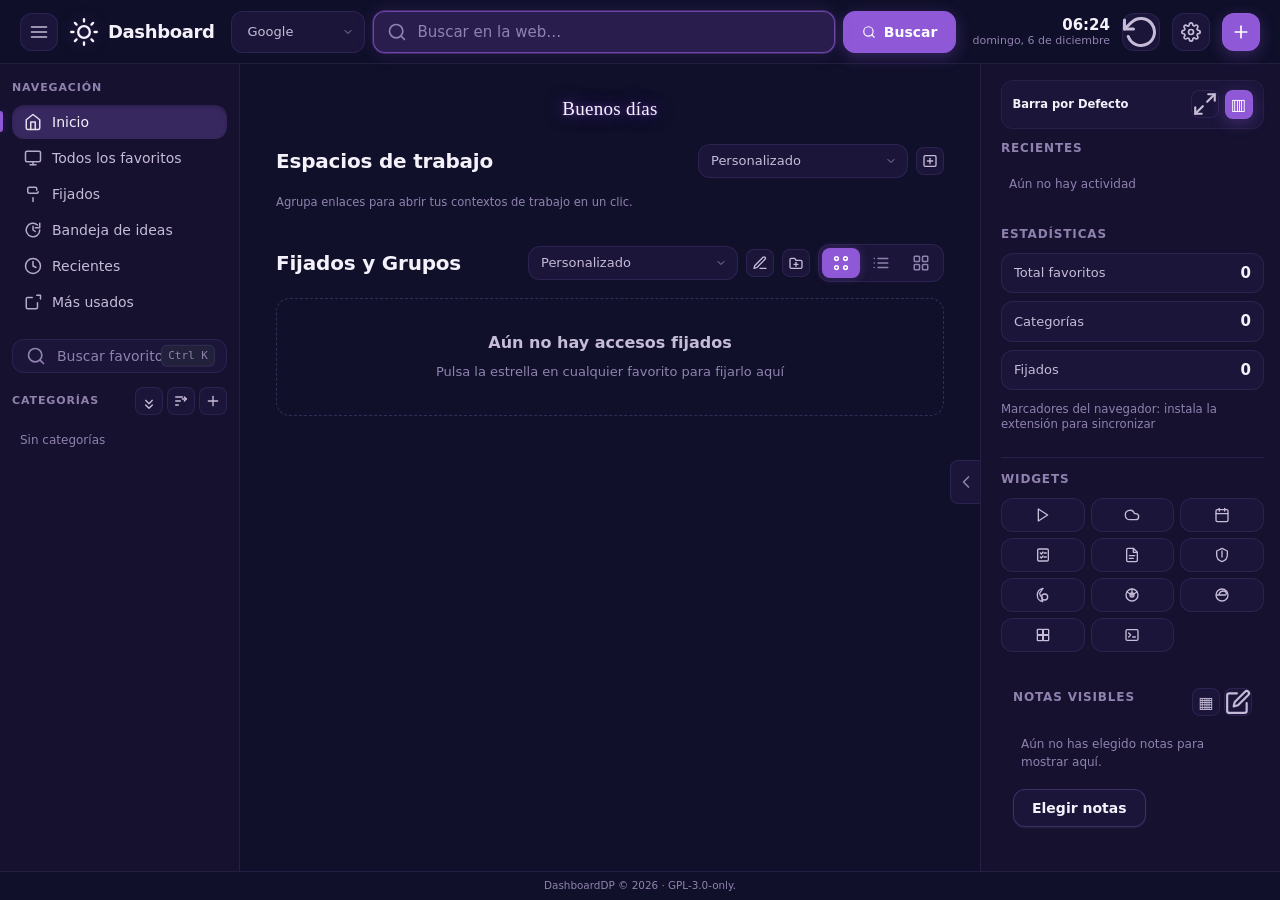
==== commit 6edb751b: "feat: DashboardDP 1.11.0 — proyectos, calendario y copias completas" ====
--- a/dashboard/index.html
+++ b/dashboard/index.html
@@ -76,7 +76,7 @@
               <li><button class="sidebar-item active" data-view="home" role="tab" aria-selected="true"><svg viewBox="0 0 24 24" fill="none" stroke="currentColor" stroke-width="2" stroke-linecap="round" stroke-linejoin="round" width="18" height="18"><path d="M3 9l9-7 9 7v11a2 2 0 0 1-2 2H5a2 2 0 0 1-2-2z"></path><polyline points="9 22 9 12 15 12 15 22"></polyline></svg><span>Inicio</span></button></li>
               <li><button class="sidebar-item" data-view="all" role="tab" aria-selected="false"><svg viewBox="0 0 24 24" fill="none" stroke="currentColor" stroke-width="2" stroke-linecap="round" stroke-linejoin="round" width="18" height="18"><rect x="2" y="3" width="20" height="14" rx="2"></rect><path d="M8 21h8"></path><path d="M12 17v4"></path></svg><span>Todos los favoritos</span></button></li>
               <li><button class="sidebar-item" data-view="pinned" role="tab" aria-selected="false"><svg viewBox="0 0 24 24" fill="none" stroke="currentColor" stroke-width="2" stroke-linecap="round" stroke-linejoin="round" width="18" height="18"><path d="M12 17v5"></path><path d="M19 9a2 2 0 0 1-2 2H7a2 2 0 0 1-2-2V5a2 2 0 0 1 2-2h8a2 2 0 0 1 2 2v2"></path></svg><span>Fijados</span></button></li>
-              <li><button class="sidebar-item" data-view="later" role="tab" aria-selected="false"><svg viewBox="0 0 24 24" fill="none" stroke="currentColor" stroke-width="2" stroke-linecap="round" stroke-linejoin="round" width="18" height="18"><path d="M21 12a9 9 0 1 1-3-6.7"></path><polyline points="21 3 21 9 15 9"></polyline><path d="M12 7v5l3 2"></path></svg><span>Para después</span></button></li>
+              <li><button class="sidebar-item" data-view="later" role="tab" aria-selected="false"><svg viewBox="0 0 24 24" fill="none" stroke="currentColor" stroke-width="2" stroke-linecap="round" stroke-linejoin="round" width="18" height="18"><path d="M21 12a9 9 0 1 1-3-6.7"></path><polyline points="21 3 21 9 15 9"></polyline><path d="M12 7v5l3 2"></path></svg><span>Bandeja de ideas</span></button></li>
               <li><button class="sidebar-item" data-view="recent" role="tab" aria-selected="false"><svg viewBox="0 0 24 24" fill="none" stroke="currentColor" stroke-width="2" stroke-linecap="round" stroke-linejoin="round" width="18" height="18"><circle cx="12" cy="12" r="10"></circle><polyline points="12 6 12 12 16 14"></polyline></svg><span>Recientes</span></button></li>
               <li><button class="sidebar-item" data-view="frequent" role="tab" aria-selected="false"><svg viewBox="0 0 24 24" fill="none" stroke="currentColor" stroke-width="2" stroke-linecap="round" stroke-linejoin="round" width="18" height="18"><path d="M18 13v6a2 2 0 0 1-2 2H5a2 2 0 0 1-2-2V8a2 2 0 0 1 2-2h6"></path><polyline points="17 3 22 3 22 8"></path><line x1="12" y1="18" x2="12" y2="12"></line><line x1="9" y1="15" x2="15" y2="15"></line><line x1="6" y1="12" x2="18" y2="12"></line><line x1="3" y1="9" x2="21" y2="9"></line></svg><span>Más usados</span></button></li>
             </ul>
@@ -379,6 +379,8 @@
 
   <script src="js/bookmarks_data.js"></script>
   <script src="app.js"></script>
+  <script src="projects.js"></script>
+  <script src="calendar-view.js"></script>
 </body>
 </html>
 
--- a/dashboard/styles.css
+++ b/dashboard/styles.css
@@ -1939,8 +1939,56 @@
 }
 
 .btn svg {
-  flex-shrink: 0;
-}
+  width: 1em;
+  height: 1em;
+  max-width: 1.25em;
+  max-height: 1.25em;
+  flex: 0 0 1em;
+  display: block;
+}
+
+/* Calendario exclusivo de eventos y listas de proyectos. */
+.modal.calendar-fullscreen { width: calc(100vw - 16px); max-width: none; height: calc(100vh - 16px); max-height: none; display: flex; flex-direction: column; }
+.calendar-fullscreen .modal-body { flex: 1; overflow: auto; min-height: 0; }
+.event-grid { display: grid; gap: 8px; }
+.event-grid.week, .event-grid.month { grid-template-columns: repeat(7,minmax(120px,1fr)); overflow: auto; }
+.event-grid.year { grid-template-columns: repeat(auto-fit,minmax(240px,1fr)); }
+.event-day { border: 1px solid var(--border-normal); border-radius: 12px; padding: 8px; min-height: 110px; }
+.event-hour { min-height: 56px; border-top: 1px solid var(--border-subtle); display: flex; gap: 8px; align-items: start; padding: 5px; }
+.event-entry { display: block; white-space: normal; text-align: left; width: 100%; margin: 3px 0; }
+.projects-body .task-board { min-height: 65vh; grid-template-columns: repeat(3,minmax(200px,1fr)); overflow-x: auto; }
+.project-list-row { display: flex; gap: 8px; align-items: center; flex-wrap: wrap; }
+.project-list-row strong { flex: 1; min-width: 90px; overflow-wrap: anywhere; }
+.project-state-check { background: transparent; border: 1px solid currentColor; border-radius: 4px; color: white; width: 24px; height: 24px; cursor: pointer; }
+.project-state-check[data-status="doing"] { color: #f5a623; }
+.project-state-check[data-status="done"] { color: #63d297; }
+.project-picker-list { display: grid; gap: 5px; max-height: 50vh; overflow: auto; }
+/* Gestor de proyectos locales */
+.local-task-delete-actions { display:flex; flex-wrap:wrap; gap:8px; margin-left:auto; }
+.task-card.local-task-row { display:flex; align-items:center; gap:12px; padding:12px; }
+.local-task-row > strong { flex:1; min-width:0; font-size:1rem; line-height:1.4; overflow-wrap:anywhere; }
+.local-task-row > button { flex-shrink:0; margin:0; }
+.modal-close svg { width:22px; height:22px; }
+.projects-heading { display:flex; align-items:center; justify-content:space-between; gap:16px; flex-wrap:wrap; }
+.projects-heading h2 { margin:0; }
+.projects-external-group { display:flex; align-items:center; gap:8px; margin-left:auto; flex:0 0 auto; }
+.projects-external-group .form-select { width:190px; max-width:50vw; }
+.task-manager-modal:not(.project-form-modal) { width: calc(100vw - 16px); max-width: none; height: calc(100vh - 16px); max-height: none; }
+.task-manager-modal .task-board { min-height: 65vh; }
+.task-card.item-selected,.project-picker-row.item-selected { background: color-mix(in srgb,var(--accent,#6699ff) 25%,transparent); outline: 2px solid var(--accent,#6699ff); }
+.project-picker-row { padding: 10px 12px; text-align: left; border-radius: 7px; cursor: pointer; user-select: none; }
+.project-picker-row:focus-visible { outline: 2px solid var(--border-active); }
+.project-state-check { min-width: 26px; width: 26px; height: 26px; padding: 0; font-size: 21px; line-height: 1; flex: 0 0 26px; }
+.projects-toolbar { display: flex; flex-wrap: wrap; align-items: center; gap: 8px; }
+.projects-toolbar .form-select { width: auto; flex: 0 1 220px; }
+.projects-toolbar .external-task-app { max-width: 210px; }
+.project-action-row { display:flex; flex-wrap:wrap; gap:8px; align-items:center; margin:10px 0; }
+.project-list { display: grid; gap: 12px; min-height: 220px; }
+.project-card { border: 1px solid color-mix(in srgb, var(--project-color, var(--accent)) 55%, var(--border)); border-left: 4px solid var(--project-color, var(--accent)); border-radius: var(--radius-md); padding: 14px; background: var(--surface-2); display: grid; gap: 7px; }
+.project-card > strong { font-size: 1rem; }
+.project-card > span, .project-card > p { margin: 0; color: var(--text-muted); font-size: .86rem; }
+.project-card-actions { display: flex; gap: 8px; flex-wrap: wrap; margin-top: 3px; }
+.project-manager-modal .task-manager-toolbar { flex-wrap: wrap; }
 
 /* ---------- Panel derecho ---------- */
 .panel {
@@ -2364,13 +2412,17 @@
 }
 
 .modal-close {
-  width: 32px;
-  height: 32px;
+  width: 40px;
+  height: 40px;
+  min-width: 40px;
+  flex-shrink: 0;
+  font-size: 30px;
+  line-height: 1;
   border-radius: var(--radius-sm);
   display: flex;
   align-items: center;
   justify-content: center;
-  color: var(--text-muted);
+  color: var(--text-primary);
   transition: background var(--transition-fast), color var(--transition-fast);
 }
 
@@ -3653,6 +3705,8 @@
 /* ---------- Auditoría de favoritos ---------- */
 .bookmark-audit-modal { width: min(1120px, 96vw); max-width: min(1120px, 96vw); }
 .bookmark-audit-modal .btn svg { width: 16px; height: 16px; flex: 0 0 16px; }
+.bookmark-audit-confirm-modal .btn svg { width: 16px; height: 16px; flex: 0 0 16px; }
+.bookmark-audit-confirm-modal .modal-close svg { width: 20px; height: 20px; }
 .bookmark-audit-modal .modal-footer .btn { min-height: 38px; }
 .bookmark-audit-more { width: 100%; justify-content: center; margin-top: 0.15rem; }
 .bookmark-audit-body { max-height: min(72vh, 760px); overflow: hidden; }
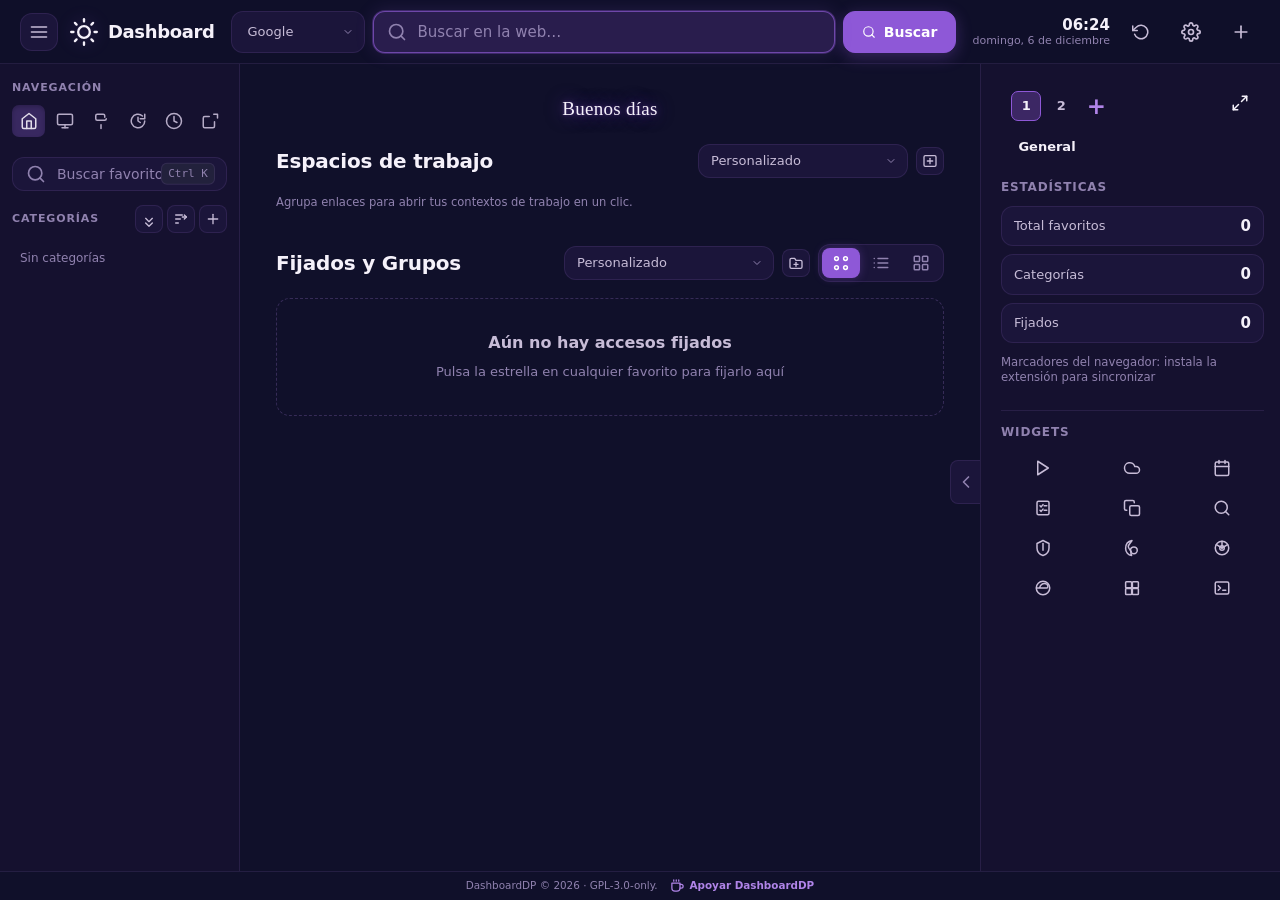
==== commit 1d3f4472: "release: DashboardDP 1.11.5 con biblioteca publica ES/EN y ayuda integrada" ====
--- a/dashboard/index.html
+++ b/dashboard/index.html
@@ -6,6 +6,8 @@
   <meta name="description" content="Dashboard personal de favoritos - Nueva pestaña">
   <title>DashboardDP</title>
   <link rel="stylesheet" href="styles.css">
+  <link rel="stylesheet" href="themes-extra.css">
+  <link rel="stylesheet" href="settings-layout.css">
 </head>
 <body>
   <div class="app" id="app">
@@ -72,7 +74,7 @@
         <nav class="sidebar-nav">
           <section class="sidebar-section">
             <h2 class="sidebar-section-title">Navegación</h2>
-            <ul class="sidebar-list" role="list">
+            <ul class="sidebar-list navigation-shortcuts" role="list">
               <li><button class="sidebar-item active" data-view="home" role="tab" aria-selected="true"><svg viewBox="0 0 24 24" fill="none" stroke="currentColor" stroke-width="2" stroke-linecap="round" stroke-linejoin="round" width="18" height="18"><path d="M3 9l9-7 9 7v11a2 2 0 0 1-2 2H5a2 2 0 0 1-2-2z"></path><polyline points="9 22 9 12 15 12 15 22"></polyline></svg><span>Inicio</span></button></li>
               <li><button class="sidebar-item" data-view="all" role="tab" aria-selected="false"><svg viewBox="0 0 24 24" fill="none" stroke="currentColor" stroke-width="2" stroke-linecap="round" stroke-linejoin="round" width="18" height="18"><rect x="2" y="3" width="20" height="14" rx="2"></rect><path d="M8 21h8"></path><path d="M12 17v4"></path></svg><span>Todos los favoritos</span></button></li>
               <li><button class="sidebar-item" data-view="pinned" role="tab" aria-selected="false"><svg viewBox="0 0 24 24" fill="none" stroke="currentColor" stroke-width="2" stroke-linecap="round" stroke-linejoin="round" width="18" height="18"><path d="M12 17v5"></path><path d="M19 9a2 2 0 0 1-2 2H7a2 2 0 0 1-2-2V5a2 2 0 0 1 2-2h8a2 2 0 0 1 2 2v2"></path></svg><span>Fijados</span></button></li>
@@ -316,6 +318,7 @@
             <div class="widget-body hidden" id="widgetCalendar" role="region" aria-label="Calendario">
               <div class="cal-head">
                 <span class="cal-title" id="calTitle">Agosto 2026</span>
+                <button class="cal-open-full" id="calOpenFull" type="button">Abrir calendario</button>
                 <div class="cal-nav">
                   <button class="cal-nav-btn" id="calPrev" aria-label="Mes anterior">
                     <svg viewBox="0 0 24 24" fill="none" stroke="currentColor" stroke-width="2" stroke-linecap="round" stroke-linejoin="round"><polyline points="15 18 9 12 15 6"></polyline></svg>
@@ -378,7 +381,19 @@
   <input type="file" id="importFile" accept=".json,.html,.htm" hidden>
 
   <script src="js/bookmarks_data.js"></script>
+  <script src="i18n-extra.js"></script>
+  <script src="i18n-release.js"></script>
+  <script src="help-content.js"></script>
   <script src="app.js"></script>
+  <script src="favicon-contrast.js"></script>
+  <script src="sidebar-bars.js"></script>
+  <script src="calculations-import.js"></script>
+  <script src="repository-import.js"></script>
+  <script src="repository-session.js"></script>
+  <script src="table-sort.js"></script>
+  <script src="repository-phet.js"></script>
+  <script src="repository-toolkits.js"></script>
+  <script src="widget-catalog.js"></script>
   <script src="projects.js"></script>
   <script src="calendar-view.js"></script>
 </body>
--- a/dashboard/styles.css
+++ b/dashboard/styles.css
@@ -2,6 +2,16 @@
    Dashboard de Favoritos — Estilo inspirado en Dashira
    Paleta: azul noche / violeta oscuro / morado luminoso
    ============================================================ */
+
+.widget-type-dropdown { position: relative; min-width: 0; width: 100%; }
+.widget-type-dropdown > input { padding-right: 38px; }
+.widget-type-toggle { position: absolute; right: 6px; top: 50%; transform: translateY(-50%); width: 28px; height: 28px; padding: 0; border: 0; background: transparent; color: var(--text-secondary); cursor: pointer; }
+.widget-type-trigger { width: 100%; text-align: left; cursor: pointer; }
+.widget-type-options { position: fixed; inset: auto; margin: 0; box-sizing: border-box; padding: 6px; overflow-y: auto; overscroll-behavior: contain; max-height: 240px; border: 1px solid var(--border-normal); border-radius: var(--radius-md); background: var(--surface-1); color: var(--text-primary); box-shadow: var(--shadow-card); }
+.widget-type-options .widget-type-option { display: block; width: 100%; min-height: 34px; padding: 8px 12px; text-align: left; font: inherit; font-size: 13px; border: 0; border-radius: var(--radius-sm); background: transparent; color: inherit; cursor: pointer; }
+.widget-type-options .widget-type-option:hover,
+.widget-type-options .widget-type-option:focus-visible { background: var(--surface-hover); outline: 1px solid var(--border-active); }
+.widget-type-options .widget-type-option[aria-selected="true"] { background: var(--surface-active); }
 
 :root {
   /* Fondos */
@@ -621,6 +631,17 @@
 .calendar-sync-topbar.syncing svg { animation: calendar-sync-spin 0.9s linear infinite; }
 .calendar-sync-topbar:disabled { opacity: 0.65; cursor: wait; }
 
+.topbar-right :is(#calendarSyncBtn,#settingsBtn,#addBookmarkBtn) {
+  background:transparent; border-color:transparent; box-shadow:none; color:var(--text-secondary);
+}
+.topbar-right :is(#calendarSyncBtn,#settingsBtn,#addBookmarkBtn):hover {
+  background:transparent; border-color:transparent; box-shadow:none; color:var(--primary);
+}
+.topbar-right :is(#calendarSyncBtn,#settingsBtn,#addBookmarkBtn):active { transform:none; }
+.topbar-right #calendarSyncBtn.needs-renewal { color:#f5b44c; }
+.topbar-right :is(#calendarSyncBtn,#settingsBtn,#addBookmarkBtn) svg { width:20px; height:20px; flex:0 0 20px; }
+.topbar-right #calendarSyncBtn svg { width:18px; height:18px; flex-basis:18px; }
+
 @keyframes calendar-sync-spin { to { transform: rotate(360deg); } }
 
 /* ---------- Layout de 3 columnas ---------- */
@@ -768,6 +789,12 @@
   opacity: 0.9;
 }
 
+.sidebar-list.navigation-shortcuts { display:grid; grid-template-columns:repeat(6,minmax(0,1fr)); gap:3px; }
+.navigation-shortcuts .sidebar-item { height:32px; padding:0; justify-content:center; gap:0; border-radius:7px; transform:none; transition:background var(--transition-fast),color var(--transition-fast); }
+.navigation-shortcuts .sidebar-item span { position:absolute; width:1px; height:1px; padding:0; margin:-1px; overflow:hidden; clip-path:inset(50%); white-space:nowrap; }
+.navigation-shortcuts .sidebar-item.active::before { display:none; }
+.navigation-shortcuts .sidebar-item:focus-visible { outline:2px solid var(--primary); outline-offset:-2px; }
+
 .category-item {
   display: flex;
   align-items: center;
@@ -839,7 +866,7 @@
 }
 
 .category-item-actions {
-  display: none;
+  display: flex;
   gap: 2px;
   flex-shrink: 0;
 }
@@ -929,7 +956,8 @@
 .quick-item-favicon img, .quick-item-favicon .favicon-fallback { width: 100%; height: 100%; object-fit: contain; image-rendering: auto; }
 
 .quick-item:hover {
-  transform: translateY(-3px);
+  transform: none;
+  filter: brightness(1.1);
   background: var(--surface-hover);
   border-color: var(--border-normal);
   box-shadow: var(--shadow-card);
@@ -1087,7 +1115,7 @@
 }
 
 .quick-group-btn:hover {
-  transform: translateY(-3px);
+  transform: none;
   filter: brightness(1.08);
 }
 
@@ -1192,6 +1220,9 @@
 }
 
 .quick-icons-grid + .quick-group-body { margin-top: 0.9rem; }
+.quick-group-body { position:relative; padding-right:28px; }
+.quick-group-close { position:absolute; top:4px; right:4px; display:flex; align-items:center; justify-content:center; width:22px; height:22px; padding:0; border:0; background:transparent; color:var(--text-primary); font-size:19px; line-height:1; opacity:.8; }
+.quick-group-close:hover,.quick-group-close:focus-visible { opacity:1; color:var(--primary); }
 .quick-group-body + .quick-group-body { margin-top: 0.65rem; }
 
 .quick-member {
@@ -1525,7 +1556,7 @@
 .bookmark-actions {
   display: flex;
   gap: 2px;
-  opacity: 0;
+  opacity: 1;
   transition: opacity var(--transition-fast);
 }
 
@@ -1639,8 +1670,14 @@
 .workspace-icon svg { width: 100%; height: 100%; }
 .workspace-name { display: block; max-width: 100%; overflow: hidden; text-overflow: ellipsis; white-space: nowrap; font-weight: 700; font-size: 0.82rem; }
 .workspace-count, .workspace-empty { display: block; margin-top: 0.05rem; color: var(--text-muted); font-size: 0.72rem; }
-.workspace-card > .icon-btn { position: absolute; top: 0.3rem; right: 0.3rem; opacity: 0; transition: opacity var(--transition-fast); }
+.workspace-card > .icon-btn { position: absolute; top: 0.3rem; right: 0.3rem; opacity: 1; transition: opacity var(--transition-fast); }
 .workspace-card:hover > .icon-btn, .workspace-card:focus-within > .icon-btn { opacity: 1; }
+#quickEditModeBtn { display:none; }
+.icon-btn.collection-menu-trigger { width:24px; height:24px; min-width:24px; padding:3px; background:transparent; border:0; box-shadow:none; }
+.collection-menu-trigger svg { width:16px; height:16px; }
+.quick-group > .collection-menu-trigger { position:absolute; right:8px; top:2px; z-index:2; width:18px; min-width:18px; height:20px; padding:2px; }
+.workspace-card > .collection-menu-trigger { top:3px; right:3px; }
+.quick-list-group-head > .collection-menu-trigger,.quick-cards-group-header > .collection-menu-trigger { margin-left:auto; flex:0 0 24px; }
 
 .collection-icon-options { display: flex; flex-wrap: wrap; gap: 0.45rem; }
 .collection-icon-option { width: 42px; height: 42px; padding: 0.45rem; border: 1px solid var(--border-subtle); border-radius: 10px; background: var(--surface-1); color: var(--text-secondary); cursor: pointer; }
@@ -1696,6 +1733,10 @@
 .workspace-bookmark:hover { background: var(--surface-hover); }
 .workspace-bookmark input { grid-row: span 2; margin: 0; }
 .workspace-bookmark-name { overflow: hidden; text-overflow: ellipsis; white-space: nowrap; font-size: 0.82rem; }
+.workspace-bookmark-name,.compact-link-heading { display:flex; align-items:center; gap:6px; min-width:0; }
+.compact-link-title { min-width:0; overflow:hidden; text-overflow:ellipsis; white-space:nowrap; }
+.compact-link-favicon { display:inline-flex; width:16px; height:16px; flex:0 0 16px; align-items:center; justify-content:center; overflow:hidden; border-radius:3px; font-size:9px; line-height:1; }
+.compact-link-favicon .favicon-image { display:block; width:16px; height:16px; object-fit:contain; }
 .workspace-bookmark-domain { overflow: hidden; text-overflow: ellipsis; white-space: nowrap; color: var(--text-muted); font-size: 0.7rem; }
 .workspace-loose { padding-bottom: 0.25rem; }
 .workspace-loose-title { padding: 0.45rem 0.65rem; color: var(--text-muted); font-size: 0.76rem; font-weight: 700; text-transform: uppercase; }
@@ -1954,6 +1995,39 @@
 .event-grid.week, .event-grid.month { grid-template-columns: repeat(7,minmax(120px,1fr)); overflow: auto; }
 .event-grid.year { grid-template-columns: repeat(auto-fit,minmax(240px,1fr)); }
 .event-day { border: 1px solid var(--border-normal); border-radius: 12px; padding: 8px; min-height: 110px; }
+.event-view-select { width:190px; flex:0 1 190px; }
+.cal-open-full { background:transparent; color:var(--text-secondary); font-size:11px; margin:0 8px; }
+.cal-open-full:hover { color:var(--primary); }
+.event-grid.month { display:block; }
+.event-month-days { display:grid; grid-template-columns:repeat(7,minmax(0,1fr)); gap:4px; }
+.event-date-button { min-height:90px; padding:8px; display:flex; flex-direction:column; gap:8px; align-items:flex-start; border:1px solid var(--border-subtle); border-radius:6px; color:var(--text-primary); background:var(--surface-1); }
+.event-date-button:hover { background:var(--surface-hover); }
+.event-month-days.compact .event-date-button { min-height:28px; padding:4px; align-items:center; border:0; background:transparent; }
+.event-month-days.compact .event-date-button:hover { background:var(--surface-hover); }
+.event-month-days.compact .event-date-button.weekend { background:color-mix(in srgb,var(--primary) 10%,transparent); color:var(--primary-soft); }
+.event-month-days.compact .event-date-button.weekend:hover { background:var(--surface-hover); }
+.event-month-days.compact .event-date-button.today { background:var(--primary); color:var(--on-accent); font-weight:800; box-shadow:inset 0 0 0 1px var(--border-active); }
+.event-month-days.compact .event-date-button.today:hover { filter:brightness(1.1); }
+.event-year-month { padding:12px; border:1px solid var(--border-subtle); border-radius:12px; }
+.event-year-month h3 { margin:0 0 12px; text-transform:capitalize; }
+.event-year-month .cal-dow { overflow:hidden; font-size:10px; }
+.event-grid.day .event-hour,.event-grid.week .event-hour { display:grid; grid-template-columns:52px minmax(0,1fr); min-height:60px; align-items:start; }
+.event-hour .event-entry { margin:0; text-align:left; border-left:4px solid var(--primary); }
+.event-timeline { position:relative; height:1440px; margin-top:8px; }
+.event-time-line { position:absolute; left:0; right:0; height:60px; border-top:1px solid var(--border-subtle); font-size:11px; color:var(--text-secondary); padding-top:3px; }
+.event-time-block { position:absolute; min-height:15px; }
+.event-time-block .event-entry { width:100%; height:100%; min-height:0; overflow:hidden; margin:0; padding:5px 7px; border-left:4px solid var(--primary); border-radius:4px; text-align:left; font-size:12px; background:var(--surface-2); }
+.event-all-day { display:flex; flex-direction:column; gap:4px; padding:6px 0; border-bottom:1px solid var(--border-subtle); }
+.event-now-line { position:absolute; left:50px; right:0; border-top:2px solid var(--danger); z-index:20; pointer-events:none; }
+.event-day-layout { display:grid; grid-template-columns:minmax(0,1fr) 300px; gap:18px; align-items:start; }
+.event-day-layout .event-day { max-height:calc(100vh - 240px); min-height:300px; overflow-y:auto; }
+.event-month-sidebar { position:relative; display:flex; flex-direction:column; gap:12px; max-height:calc(100vh - 240px); overflow-y:auto; padding-right:6px; }
+.event-day-layout .event-day > h3 { position:sticky; top:-8px; z-index:30; padding:12px 4px; margin:0; background:var(--bg-sidebar); }
+.event-time-block .event-entry { display:block; white-space:normal; line-height:1.35; }
+@media(max-width:800px) { .event-day-layout { grid-template-columns:minmax(0,1fr); } .event-month-sidebar { max-height:300px; } }
+.event-date-button.holiday { box-shadow:inset 0 -2px var(--primary); }
+.event-holiday-name { font-size:11px; color:var(--primary-soft); }
+.calendar-fullscreen .task-manager-toolbar .event-view-select { width:190px; flex:0 1 190px; }
 .event-hour { min-height: 56px; border-top: 1px solid var(--border-subtle); display: flex; gap: 8px; align-items: start; padding: 5px; }
 .event-entry { display: block; white-space: normal; text-align: left; width: 100%; margin: 3px 0; }
 .projects-body .task-board { min-height: 65vh; grid-template-columns: repeat(3,minmax(200px,1fr)); overflow-x: auto; }
@@ -1964,6 +2038,98 @@
 .project-state-check[data-status="done"] { color: #63d297; }
 .project-picker-list { display: grid; gap: 5px; max-height: 50vh; overflow: auto; }
 /* Gestor de proyectos locales */
+.panel-add-widget { display:inline-flex; align-items:center; gap:7px; padding:5px 6px; border-radius:7px; color:var(--text-primary); font:inherit; font-size:.9rem; font-weight:600; cursor:pointer; }
+.panel-add-widget svg { width:18px; height:18px; }
+.panel-add-widget:hover { background:var(--surface-hover); }
+.panel-add-widget:focus-visible { outline:2px solid var(--border-active); }
+.panel.custom-mode .custom-panel-head { justify-content:flex-start; gap:8px; }
+.custom-panel-head .panel-section-title { text-transform:none; font-size:.9rem; letter-spacing:normal; }
+.panel-mode-control .icon-btn svg { width:18px; height:18px; }
+.settings-data-backup { grid-column:1 / -1; border-color:var(--border-active); }
+.settings-data-backup .settings-data-actions { grid-template-columns:repeat(auto-fit,minmax(200px,1fr)); }
+.settings-data-backup > .form-hint { margin:0; line-height:1.5; }
+.widget-library-modal .widget-library-view-list { display:block; overflow-x:auto; }
+.widget-library-table { width:100%; min-width:760px; table-layout:fixed; border-collapse:collapse; text-align:left; }
+.widget-library-table th { padding:10px 12px; color:var(--text-secondary); border-bottom:1px solid var(--border-normal); }
+.widget-library-table th:nth-child(1) { width:23%; }
+.widget-library-table th:nth-child(2) { width:19%; }
+.widget-library-table th:nth-child(3) { width:34%; }
+.widget-library-table th:nth-child(4) { width:24%; text-align:right; }
+.widget-library-table td { padding:10px 12px; vertical-align:middle; border-bottom:1px solid var(--border-subtle); overflow-wrap:anywhere; }
+.widget-library-table tbody tr:hover { background:var(--surface-hover); }
+.widget-library-table .widget-library-actions { justify-content:flex-end; margin-left:0; }
+.widget-library-table-actions > .btn { float:right; }
+.widget-library-table .widget-library-description { margin:0; white-space:pre-wrap; }
+.widget-library-modal .btn { padding:6px 10px; font-size:.8125rem; min-height:30px; }
+.widget-library-modal .icon-btn { width:30px; height:30px; padding:6px; }
+.widget-library-modal .icon-btn svg { width:16px; height:16px; }
+.widget-library-modal .widget-library-card { padding:12px; gap:8px; }
+.widget-library-modal .widget-library-view-list .widget-library-card { display:flex; flex-direction:row; align-items:center; flex-wrap:wrap; gap:8px 14px; padding:9px 12px; }
+.widget-library-view-list .widget-library-card > strong { flex:1 1 160px; }
+.widget-library-view-list .widget-library-domain { flex:0 1 180px; overflow-wrap:anywhere; }
+.widget-library-view-list .widget-library-description { flex:2 1 220px; font-size:.85rem; }
+.widget-library-view-list .widget-library-actions { margin-left:auto; flex:0 0 auto; }
+.modal.widget-library-preview-modal { width:calc(100vw - 32px); max-width:none; height:calc(100vh - 32px); max-height:none; display:flex; flex-direction:column; }
+.widget-library-preview-modal > .modal-body { flex:1; min-height:0; padding:8px; }
+.widget-library-preview-modal iframe { width:100%; height:100%; border:0; border-radius:8px; flex:1; }
+.modal.widget-library-modal { width:min(1400px,calc(100vw - 24px)); max-width:none; height:calc(100vh - 32px); max-height:calc(100vh - 32px); display:flex; flex-direction:column; }
+.widget-library-modal > .widget-library-body { flex:1 1 0; min-height:0; max-height:none; overflow:hidden; display:flex; flex-direction:column; }
+.widget-library-modal > .modal-header,.widget-library-modal > .modal-footer { flex:0 0 auto; }
+.widget-library-modal > .modal-footer { padding:10px 20px; min-height:0; }
+.widget-library-modal .widget-library-body > .form-hint,.widget-library-modal .widget-library-toolbar { flex:0 0 auto; }
+.widget-library-modal .widget-library-body > .widget-library-list { flex:1 1 0; min-height:0; overflow:auto; align-content:start; }
+.modal.widget-library-form-modal { width:min(900px,calc(100vw - 24px)); max-width:none; max-height:calc(100vh - 32px); display:flex; flex-direction:column; }
+.widget-library-form-modal > .modal-body { overflow:auto; min-height:0; }
+.widget-library-toolbar { display:flex; gap:10px; flex-wrap:wrap; }
+.widget-library-toolbar > * { flex:1 1 180px; min-width:0; }
+.widget-library-bulk-toolbar { display:flex; align-items:center; flex-wrap:wrap; gap:8px 12px; flex:0 0 auto; }
+.widget-library-bulk-toolbar > .form-hint:first-child { flex:1 1 240px; }
+.widget-library-bulk-toolbar .form-hint { margin:0; }
+.widget-library-bulk-toolbar .btn { white-space:nowrap; }
+.widget-library-modal [data-widget-selection-id] { user-select:none; cursor:default; }
+.widget-library-modal [data-widget-selection-id]:focus-visible { outline:2px solid var(--primary); outline-offset:-2px; }
+.widget-library-modal .widget-multiselected,.widget-library-modal .widget-multiselected:hover { background:var(--surface-hover); box-shadow:inset 0 0 0 2px var(--primary); }
+.modal.widget-library-bulk-type-modal { width:min(980px,calc(100vw - 32px)); max-width:none; max-height:calc(100dvh - 32px); display:flex; flex-direction:column; overflow:hidden; }
+.modal-body.widget-library-bulk-columns { display:grid; grid-template-columns:minmax(0,1fr) minmax(0,1fr); gap:24px; min-height:360px; overflow:auto; }
+.widget-library-bulk-columns > div { min-width:0; }
+.widget-library-bulk-columns > div + div { border-left:1px solid var(--border-subtle); padding-left:24px; }
+.widget-library-bulk-names { max-height:240px; overflow:auto; margin:12px 0 0; padding-left:20px; overflow-wrap:anywhere; }
+.widget-library-bulk-names li { margin:6px 0; }
+@media(max-width:600px) { .modal-body.widget-library-bulk-columns { grid-template-columns:minmax(0,1fr); } .widget-library-bulk-columns > div + div { border-left:0; border-top:1px solid var(--border-subtle); padding:16px 0 0; } }
+.widget-library-list.widget-library-view-cards { display:grid; grid-template-columns:repeat(auto-fill,minmax(280px,1fr)); gap:14px; }
+.widget-library-list.widget-library-view-list { display:flex; flex-direction:column; gap:10px; }
+.widget-library-description { white-space:pre-wrap; overflow-wrap:anywhere; line-height:1.5; margin:0; }
+.widget-library-preview iframe { width:100%; height:200px; border:0; border-radius:8px; }
+.widget-library-preview { min-height:44px; }
+.widget-library-view-list .widget-library-card { display:grid; grid-template-columns:minmax(130px,1fr) minmax(180px,2fr) auto; gap:10px; align-items:center; }
+.widget-library-actions { display:flex; flex-wrap:wrap; align-items:center; gap:6px; }
+@media(max-width:700px) { .widget-library-view-list .widget-library-card { display:flex; flex-direction:column; align-items:stretch; } }
+.sidebar-bookmark-node { display:flex; align-items:center; gap:3px; }
+.sidebar-bookmark-node .sidebar-bookmark-link { flex:1; min-width:0; }
+.sidebar-bookmark-actions { display:flex; flex:0 0 auto; gap:2px; padding-right:6px; opacity:1; }
+.sidebar-bookmark-actions .icon-btn.small { width:24px; height:24px; min-width:24px; padding:4px; }
+.sidebar-bookmark-actions .icon-btn.small svg { width:14px; height:14px; flex:0 0 14px; }
+.icon-btn.element-menu-trigger { background:transparent; border-color:transparent; box-shadow:none; color:var(--text-secondary); transform:none; }
+.icon-btn.element-menu-trigger:hover { background:transparent; border-color:transparent; color:var(--primary); }
+.element-actions-menu { position:fixed; inset:auto; margin:0; padding:5px; width:max-content; max-width:calc(100vw - 16px); max-height:calc(100vh - 16px); overflow-y:auto; border:1px solid var(--border-normal); border-radius:var(--radius-md); background:var(--bg-sidebar); color:var(--text-primary); box-shadow:0 8px 28px rgba(0,0,0,.25); }
+.element-actions-menu::backdrop { background:transparent; backdrop-filter:none; }
+.element-action { display:flex; align-items:center; gap:10px; width:100%; padding:8px 10px; border:0; border-radius:6px; background:transparent; color:var(--text-primary); font:inherit; font-size:13px; text-align:left; }
+.element-action svg { width:16px; height:16px; flex:0 0 16px; }
+.element-action:hover,.element-action:focus-visible { background:var(--surface-hover); outline:none; }
+.element-action.danger { color:var(--danger); }
+.sidebar-bookmark-node:hover .sidebar-bookmark-actions,.sidebar-bookmark-node:focus-within .sidebar-bookmark-actions { opacity:1; }
+@media (hover:none) { .sidebar-bookmark-actions { opacity:1; } }
+.sidebar-bookmark-link { display:block; width:100%; padding:7px 10px; text-align:left; color:var(--text-secondary); font:inherit; font-size:.85rem; white-space:nowrap; overflow:hidden; text-overflow:ellipsis; border-radius:7px; cursor:grab; }
+.sidebar-bookmark-link:hover { background:var(--surface-hover); color:var(--text-primary); }
+.sidebar-bookmark-link:focus-visible { outline:2px solid var(--border-active); }
+.bookmark-sort-filter-group { display:flex; flex-direction:column; gap:8px; min-width:210px; }
+.bookmark-audit-stat[type="button"] { text-align:left; cursor:pointer; color:inherit; font:inherit; }
+.bookmark-audit-stat[aria-pressed="true"] { outline:2px solid var(--border-active); outline-offset:-2px; }
+.bookmark-audit-stat[type="button"]:focus-visible { outline:2px solid var(--border-active); }
+.modal.calendar-connections-modal { width:min(1100px,calc(100vw - 32px)); max-width:none; height:min(780px,calc(100vh - 32px)); max-height:calc(100vh - 32px); display:flex; flex-direction:column; }
+.calendar-connections-modal > .modal-body { flex:1; min-height:0; overflow:auto; }
+.calendar-integrations-open { padding:16px; }
+.calendar-integrations-open > .modal-title { margin:0 0 16px; }
 .local-task-delete-actions { display:flex; flex-wrap:wrap; gap:8px; margin-left:auto; }
 .task-card.local-task-row { display:flex; align-items:center; gap:12px; padding:12px; }
 .local-task-row > strong { flex:1; min-width:0; font-size:1rem; line-height:1.4; overflow-wrap:anywhere; }
@@ -2150,6 +2316,76 @@
   -webkit-backdrop-filter: blur(12px);
 }
 .custom-panel-blocks { display: grid; gap: 0.7rem; }
+.multi-sidebar-control { align-items:flex-start; gap:8px; }
+.multi-sidebar-control .panel-mode-label { display:flex; flex:1; min-width:0; flex-direction:column; gap:7px; overflow:hidden; }
+.sidebar-bar-tabs { display:flex; align-items:center; gap:5px; overflow-x:auto; overscroll-behavior-x:contain; scrollbar-width:auto; max-width:100%; padding:2px 0 5px; }
+.sidebar-bar-tab,.sidebar-bar-create { flex:0 0 30px; width:30px; height:30px; padding:0; border:1px solid transparent; border-radius:7px; background:transparent; color:var(--text-secondary); cursor:pointer; font:600 13px var(--font); }
+.sidebar-bar-tab.active { background:var(--primary-glow); border-color:var(--border-active); color:var(--text-primary); }
+.sidebar-bar-tab:hover { background:var(--surface-hover); color:var(--text-primary); }
+.sidebar-bar-create { font-size:23px; color:var(--primary-soft); }
+.sidebar-bar-create:disabled { opacity:.35; cursor:default; }
+.sidebar-bar-tab:focus-visible,.sidebar-bar-create:focus-visible { outline:2px solid var(--primary); outline-offset:-2px; }
+.sidebar-name-input { box-sizing:border-box; width:100%; min-width:0; padding:4px 6px; border:1px solid transparent; border-radius:6px; background:transparent; color:var(--text-primary); font:600 13px var(--font); }
+.sidebar-name-input:hover,.sidebar-name-input:focus { background:var(--surface-1); border-color:var(--border-normal); }
+.sidebar-name-row { display:flex; align-items:center; gap:5px; min-width:0; width:100%; max-width:420px; }
+.sidebar-name-row .sidebar-name-input { flex:1; }
+.sidebar-name-row .sidebar-delete { color:var(--danger); }
+.multi-sidebar-control :is(#panelLayoutBtn,#panelResetLayoutBtn) { display:none; }
+.multi-sidebar-control .sidebar-name-row { max-width:none; }
+.multi-sidebar-control .sidebar-name-input { max-width:420px; }
+.sidebar-name-row .sidebar-name-input:not([readonly]) { border:1px solid var(--border-subtle); background:transparent; font-weight:500; border-radius:7px; padding:6px 9px; }
+.sidebar-name-row .sidebar-name-input:not([readonly]):hover,.sidebar-name-row .sidebar-name-input:not([readonly]):focus { border-color:var(--primary); background:transparent; outline:none; }
+.multi-sidebar-control .sidebar-name-row .sidebar-options { color:var(--text-secondary); margin-left:auto; }
+.panel.custom-mode .multi-sidebar-control { background:transparent; }
+#panel .multi-sidebar-control { display:grid; grid-template-columns:minmax(0,1fr) 28px; column-gap:8px; background:transparent; border:0; border-radius:0; box-shadow:none; backdrop-filter:none; -webkit-backdrop-filter:none; }
+#panel .multi-sidebar-control .panel-mode-label { display:contents; }
+#panel .multi-sidebar-control .sidebar-bar-tabs { grid-column:1; grid-row:1; }
+#panel .multi-sidebar-control .panel-mode-actions { grid-column:2; grid-row:1; }
+#panel .multi-sidebar-control .sidebar-name-row { display:grid; grid-template-columns:minmax(0,1fr) 28px; column-gap:8px; grid-column:1 / -1; grid-row:2; width:100%; }
+#panel .multi-sidebar-control .sidebar-name-row .sidebar-options { grid-column:2; justify-self:end; }
+#panel .multi-sidebar-control .sidebar-options { margin-left:auto; }
+#panelFullBtn { color:var(--text-primary); opacity:1; }
+#panelFullBtn svg { display:block; flex:0 0 18px; opacity:1; stroke:currentColor; }
+.panel-mode-actions .icon-btn,.panel-mode-actions .icon-btn:hover,.sidebar-name-row .icon-btn,.sidebar-name-row .icon-btn:hover,.custom-panel-block-actions .icon-btn,.custom-panel-block-actions .icon-btn:hover,.panel-note-header-actions .icon-btn,.panel-note-header-actions .icon-btn:hover { display:inline-flex; align-items:center; justify-content:center; width:28px; height:28px; min-width:28px; flex:0 0 28px; padding:0; border:0; background:transparent; box-shadow:none; }
+.panel-mode-actions .icon-btn svg,.sidebar-name-row .icon-btn svg,.custom-panel-block-actions .icon-btn svg,.panel-note-header-actions .icon-btn svg { width:18px; height:18px; }
+.panel-mode-actions .icon-btn.hidden,.custom-panel-block-actions .icon-btn.hidden { display:none; }
+.widget-library-locations { display:block; flex-basis:100%; width:100%; margin:4px 0; font-size:11px; color:var(--text-secondary); }
+.panel .widget-toggle { width:100%; min-width:0; height:34px; min-height:34px; gap:8px; padding:6px 10px; justify-self:stretch; border:1px solid transparent; background:transparent; box-shadow:none; }
+.panel .widget-toggle:hover,.panel .widget-toggle:focus-visible { background:var(--surface-hover); color:var(--text-primary); border-color:var(--border-active); }
+.panel .widget-toggle.active { background:var(--primary); color:var(--on-accent); border-color:var(--primary); }
+.panel .widget-toggle svg { width:18px; height:18px; }
+.widget-toggle-label { display:none; min-width:0; overflow:hidden; text-overflow:ellipsis; white-space:nowrap; font-size:13px; font-weight:500; }
+.panel .widgets-section { container-type:inline-size; container-name:widget-tools; }
+@container widget-tools (min-width:520px) {
+  .panel .widget-toggle { justify-content:flex-start; }
+  .widget-toggle-label { display:block; }
+}
+.panel .widget-toggle.hidden { display:none; }
+.panel :is(.icon-btn,.widget-toggle,.sidebar-bar-tab,.sidebar-bar-create),
+.panel :is(.icon-btn,.widget-toggle,.sidebar-bar-tab,.sidebar-bar-create):is(:hover,:active,:focus) {
+  transform:none !important;
+  translate:none;
+  scale:none;
+  rotate:none;
+  animation:none;
+  transition:color var(--transition-fast),background-color var(--transition-fast);
+  vertical-align:middle;
+}
+.panel :is(.icon-btn,.widget-toggle) svg { transform:none !important; transition:none; }
+#panel :is(.panel-mode-actions,.custom-panel-block-actions,.panel-note-header-actions,.sidebar-name-row) > .icon-btn {
+  box-sizing:border-box;
+  width:28px;
+  min-width:28px;
+  max-width:28px;
+  height:28px;
+  min-height:28px;
+  max-height:28px;
+  padding:0;
+  margin:0;
+  border:0;
+  flex:0 0 28px;
+  align-self:center;
+}
 .custom-panel-grid .custom-panel-blocks { grid-template-columns: 1fr; align-items: start; }
 .custom-panel-empty { margin: 0; padding: 0.85rem; border: 1px dashed var(--border-normal); border-radius: var(--radius-md); color: var(--text-muted); font-size: 0.75rem; line-height: 1.45; }
 .custom-panel-block { min-width: 0; overflow: hidden; border: 1px solid var(--border-subtle); border-radius: var(--radius-md); background: var(--surface-1); }
@@ -2193,6 +2429,66 @@
 .widget-library-lead { margin: 0; padding: 0.75rem 0.85rem; border: 1px solid color-mix(in srgb, var(--primary) 28%, var(--border-subtle)); border-radius: var(--radius-md); background: color-mix(in srgb, var(--primary) 8%, var(--surface-1)); color: var(--text-secondary); font-size: 0.8rem; line-height: 1.5; }
 .widget-library-empty { margin: 0; padding: 1rem; border: 1px dashed var(--border-normal); border-radius: var(--radius-md); color: var(--text-muted); line-height: 1.5; text-align: center; }
 .widget-library-list { display: grid; gap: 0.75rem; }
+/* The importer has six editing columns, unlike the four-column library. */
+.repository-import-modal .widget-library-list { display:block; }
+.repository-import-modal .repository-import-table { display:table; height:auto; min-width:1080px; }
+.repository-import-table thead { display:table-header-group; }
+.repository-import-table tbody { display:table-row-group; }
+.repository-import-table tr { display:table-row; height:auto; }
+.repository-import-table th,.repository-import-table td { display:table-cell; padding:7px 8px; height:auto; vertical-align:middle; text-align:left; }
+.repository-import-table th:nth-child(1) { width:38px; }
+.repository-import-table th:nth-child(2) { width:22%; }
+.repository-import-table th:nth-child(3) { width:13%; }
+.repository-import-table th:nth-child(4) { width:27%; text-align:left; }
+.repository-import-table th:nth-child(5) { width:24%; }
+.repository-import-table th:nth-child(6) { width:128px; }
+.repository-import-table .form-input,.repository-import-table .form-textarea { box-sizing:border-box; width:100%; min-width:0; margin:0; padding:8px; font-size:13px; line-height:1.4; }
+.repository-import-table .form-textarea { height:62px; min-height:62px; max-height:140px; resize:vertical; }
+.repository-import-table .repository-preview { display:inline-flex; align-items:center; gap:5px; padding:6px 8px; font-size:12px; white-space:nowrap; }
+.repository-row-actions { display:flex; align-items:center; gap:6px; flex-wrap:nowrap; }
+.repository-row-actions > .repository-preview { width:30px; height:30px; flex:0 0 30px; padding:6px; justify-content:center; }
+.repository-row-actions > .repository-preview,
+.repository-row-actions > .repository-preview:hover,
+.repository-row-actions > .repository-preview:active { background:transparent; border-color:transparent; box-shadow:none; }
+.repository-row-actions > .repository-add-one { display:inline-flex; align-items:center; justify-content:center; width:26px; height:28px; flex:0 0 26px; padding:0; border:0; background:transparent; box-shadow:none; color:var(--text-primary); font-size:22px; line-height:1; cursor:pointer; }
+.repository-row-actions > .repository-add-one:disabled { opacity:.4; cursor:default; }
+.repository-row-actions > .repository-add-one:focus-visible { outline:2px solid var(--primary); outline-offset:2px; }
+.table-sort-button { display:inline-flex; align-items:center; justify-content:center; margin-left:6px; padding:2px 4px; border:0; border-radius:4px; background:transparent; color:var(--text-secondary); font-size:10px; line-height:1.3; white-space:nowrap; cursor:pointer; }
+.table-sort-button:hover { color:var(--text-primary); background:var(--surface-hover); }
+.table-sort-button:focus-visible { outline:2px solid var(--primary); outline-offset:2px; }
+.repository-row-actions > .repository-discard,
+.repository-row-actions > .repository-discard:hover,
+.repository-row-actions > .repository-discard:active { display:inline-flex; align-items:center; justify-content:center; width:28px; height:28px; flex:0 0 28px; padding:0; margin:0; border:0; background:transparent; box-shadow:none; color:var(--danger,#ef4444); font-size:24px; line-height:1; cursor:pointer; }
+.repository-row-actions > .repository-discard:disabled { opacity:.45; cursor:default; }
+.repository-row-actions > .repository-discard:focus-visible { outline:2px solid var(--danger,#ef4444); outline-offset:2px; }
+.repository-import-table td > .form-hint { display:block; margin:5px 0 0; font-size:11px; }
+.repository-import-modal .widget-library-body > .modal-footer { flex:0 0 auto; padding:8px 0; margin:0; }
+.repository-source-toolbar { display:grid; grid-template-columns:minmax(150px,1fr) minmax(180px,1.3fr) minmax(150px,.8fr) auto auto; align-items:center; gap:8px; flex:0 0 auto; }
+.modal.repository-reading-modal { width:min(1180px,calc(100vw - 32px)); height:min(720px,calc(100dvh - 32px)); max-height:calc(100dvh - 32px); overflow:hidden; }
+.repository-reading-modal > .modal-header,.repository-reading-modal > .modal-footer { flex:0 0 auto; }
+.repository-reading-modal > .modal-body { flex:1; min-height:0; }
+.repository-reading-columns { display:grid; grid-template-columns:minmax(0,1fr) minmax(0,1.1fr); gap:24px; }
+.repository-reading-columns > div + div { border-left:1px solid var(--border-subtle); padding-left:24px; }
+.repository-reading-columns > div { min-width:0; }
+.repository-reading-columns .form-input,.repository-reading-columns .form-textarea { width:100%; box-sizing:border-box; }
+.repository-reading-columns .form-label { display:block; margin:12px 0 8px; }
+.repository-reading-steps { display:grid; gap:10px; margin:16px 0; }
+.repository-reading-step { display:grid; grid-template-columns:18px minmax(90px,.8fr) minmax(100px,1fr) 24px; gap:6px; align-items:center; }
+.repository-reading-step .form-select,.repository-reading-step .form-input { min-width:0; margin:0; }
+.repository-reading-modal .modal-body { overflow:auto; }
+.repository-reading-modal textarea { min-height:180px; font-family:monospace; }
+.repository-reading-modal .modal-footer { flex-wrap:wrap; }
+@media(max-width:700px) { .repository-reading-columns { grid-template-columns:minmax(0,1fr); } .repository-reading-columns > div + div { border-left:0; border-top:1px solid var(--border-subtle); padding:16px 0 0; } }
+@media(max-width:500px) {
+ .repository-reading-step { grid-template-columns:18px minmax(0,1fr) 24px; }
+ .repository-reading-step .form-select { grid-column:2; grid-row:1; }
+ .repository-reading-step .form-input { grid-column:2; grid-row:2; }
+ .repository-reading-step .repository-discard { grid-column:3; grid-row:1 / span 2; }
+}
+.repository-source-toolbar > .form-input,.repository-source-toolbar > .form-select { width:100%; min-width:0; margin:0; box-sizing:border-box; }
+.repository-source-toolbar > .btn { width:auto; margin:0; white-space:nowrap; }
+@media(max-width:1050px) { .repository-source-toolbar { grid-template-columns:minmax(0,1fr) minmax(0,1fr); } }
+@media(max-width:540px) { .repository-source-toolbar { grid-template-columns:minmax(0,1fr); } }
 .widget-library-card { display: grid; gap: 0.65rem; padding: 0.8rem; border: 1px solid var(--border-subtle); border-radius: var(--radius-md); background: var(--surface-1); }
 .widget-library-card-head { display: flex; align-items: flex-start; justify-content: space-between; gap: 0.75rem; }
 .widget-library-title-wrap { display: grid; min-width: 0; gap: 0.16rem; }.widget-library-title-wrap strong { overflow: hidden; text-overflow: ellipsis; white-space: nowrap; }
@@ -2322,6 +2618,33 @@
 .settings-info-actions { display: flex; flex-wrap: wrap; gap: 0.5rem; }
 .settings-info-actions .btn { flex: 1 1 180px; justify-content: center; }
 .bookmark-collections { display: grid; gap: 0.55rem; }
+.modal.bookmark-form-modal { width:min(1100px,calc(100vw - 32px)); max-width:none; max-height:calc(100vh - 32px); display:flex; flex-direction:column; overflow:hidden; }
+.bookmark-form-modal .modal-body { display:grid; grid-template-columns:minmax(0,1.15fr) minmax(0,1fr); gap:24px; min-height:0; overflow-y:auto; }
+.bookmark-form-column { display:flex; flex-direction:column; gap:18px; min-width:0; }
+.settings-wallpaper-column .interface-font-setting { margin-top:18px; padding-top:18px; border-top:1px solid var(--border-normal); }
+.modal.workspace-form-modal { width:min(1100px,calc(100vw - 32px)); max-width:none; max-height:calc(100vh - 32px); display:flex; flex-direction:column; overflow:hidden; }
+.workspace-form-modal .modal-body { display:grid; grid-template-columns:minmax(0,.8fr) minmax(0,1.2fr); gap:24px; overflow-y:auto; min-height:0; }
+.workspace-form-configuration,.workspace-form-picker { display:flex; flex-direction:column; gap:16px; min-width:0; }
+.workspace-form-picker { border-left:1px solid var(--border-subtle); padding-left:24px; }
+.workspace-form-modal :is(.modal-header,.modal-footer) { flex-shrink:0; }
+.category-tree-trigger { display:flex; align-items:center; gap:8px; width:100%; text-align:left; }
+.category-tree-trigger > span:last-child { margin-left:auto; }
+.category-tree-menu { position:fixed; inset:auto; margin:0; padding:6px; max-height:min(360px,calc(100vh - 32px)); overflow:auto; border:1px solid var(--border-normal); border-radius:var(--radius-md); background:var(--bg-sidebar); color:var(--text-primary); box-shadow:var(--shadow-card); }
+.category-tree-menu::backdrop { background:transparent; }
+.category-tree-option { display:flex; align-items:center; border-radius:6px; }
+.category-tree-option:hover,.category-tree-option[aria-selected="true"] { background:var(--surface-hover); }
+.category-tree-choice { display:flex; gap:8px; align-items:center; flex:1; min-width:0; padding:8px 6px; color:var(--text-primary); text-align:left; font:inherit; font-size:13px; }
+.category-tree-selector select[hidden] { display:none; }
+.category-row.drop-inside { outline:2px solid var(--primary); outline-offset:-2px; background:var(--surface-active); }
+@media(max-width:720px) { .workspace-form-modal .modal-body { grid-template-columns:minmax(0,1fr); } .workspace-form-picker { border-left:0; border-top:1px solid var(--border-subtle); padding:20px 0 0; } }
+.bookmark-form-options { padding-left:24px; border-left:1px solid var(--border-subtle); }
+.bookmark-form-modal .form-group { margin:0; }
+.bookmark-form-modal #bm-desc { min-height:140px; }
+.bookmark-form-modal :is(.modal-header,.modal-footer) { flex-shrink:0; }
+@media(max-width:720px) {
+  .bookmark-form-modal .modal-body { grid-template-columns:minmax(0,1fr); }
+  .bookmark-form-options { padding:20px 0 0; border-left:0; border-top:1px solid var(--border-subtle); }
+}
 .bookmark-collection-control { border: 1px solid var(--border-subtle); border-radius: var(--radius-md); background: var(--surface-1); }
 .bookmark-collection-control summary { padding: 0.6rem 0.7rem; cursor: pointer; color: var(--text-primary); font-size: 0.78rem; font-weight: 700; }
 .bookmark-collection-control > .form-select, .bookmark-collection-control > .bookmark-workspace-list { width: calc(100% - 1.4rem); margin: 0 0.7rem 0.55rem; }
@@ -2338,6 +2661,10 @@
 .about-support-section { display: grid; gap: 0.55rem; }
 .about-support-actions { display: flex; flex-wrap: wrap; gap: 0.45rem; padding-top: 0.1rem; }
 .about-support-actions .btn { min-height: 32px; }
+.about-support-actions .kofi-coffee-button { background:#72a4f2; color:#10213a; border:1px solid #72a4f2; font-weight:700; }
+.about-support-actions .kofi-coffee-button:hover { background:#72a4f2; filter:brightness(1.08); transform:none; }
+.about-support-panel { margin-top: 1rem; min-width: 0; }
+.about-support-panel iframe { display: block; width: 100%; height: 680px; border: 0; border-radius: var(--radius-sm); background: #fff; }
 
 .custom-widgets-section { display: flex; flex-direction: column; gap: 0.6rem; }
 .custom-widgets-head { display: flex; align-items: center; justify-content: space-between; gap: 0.5rem; }
@@ -2348,6 +2675,11 @@
 .custom-widget-title { overflow: hidden; color: var(--text-primary); font-size: 0.72rem; font-weight: 700; text-overflow: ellipsis; white-space: nowrap; }
 .custom-widget-actions { display: inline-flex; gap: 0.25rem; }.custom-widget-actions .icon-btn { width: 24px; height: 24px; }
 .custom-widget-frame { display: block; width: 100%; max-width: 100%; box-sizing: border-box; border: 0; background: var(--surface-2); }
+.widget-attribution { flex:0 0 auto; padding:.55rem .65rem; color:var(--text-secondary); font-size:.72rem; line-height:1.5; overflow-wrap:anywhere; }
+.custom-panel-block > .widget-attribution { max-height:110px; overflow:auto; }
+.widget-library-preview-modal .modal-footer:has(.widget-attribution) { flex-wrap:wrap; }
+.widget-library-preview-modal .modal-footer > .widget-attribution { width:100%; }
+.widget-attribution a { display:inline-block; margin-left:.5rem; color:var(--primary); text-decoration:underline; }
 .dashboard-footer { display: flex; min-height: 28px; align-items: center; justify-content: center; gap: 0.75rem; padding: 0.4rem 1rem; border-top: 1px solid var(--border-subtle); background: var(--bg-main); color: var(--text-muted); font-size: 0.65rem; text-align: center; }
 .footer-support { display: inline-flex; align-items: center; gap: 0.3rem; color: var(--primary-soft); font-weight: 700; }.footer-support:hover { color: var(--text-primary); }
 
@@ -3044,6 +3376,12 @@
 }
 
 /* ---------- Vista de iconos ---------- */
+/* Contrast follows the surface, without recolouring favicons or adding tiles. */
+body { --shortcut-icon-edge:rgba(255,255,255,.65); --shortcut-icon-brightness:1.18; }
+body.light { --shortcut-icon-edge:rgba(0,0,0,.65); --shortcut-icon-brightness:1.06; }
+.favicon-image,.popup-bookmark img { --favicon-tone-filter:brightness(1); filter:var(--favicon-tone-filter) drop-shadow(0 0 1px var(--shortcut-icon-edge)); }
+body.light img[data-favicon-tone="light"] { --favicon-tone-filter:brightness(0.18); }
+body:not(.light) img[data-favicon-tone="dark"] { --favicon-tone-filter:invert(1); }
 .icon-item {
   position: relative;
   display: flex;
@@ -3060,19 +3398,19 @@
 }
 
 .icon-item:hover {
-  transform: translateY(-2px) scale(1.03);
-  filter: brightness(1.12) drop-shadow(0 3px 8px color-mix(in srgb, var(--primary) 22%, transparent));
+  transform: none;
+  background: transparent;
 }
 
 .icon-item:active {
-  transform: translateY(-1px) scale(0.96);
+  transform: none;
 }
 
 .icon-item-favicon {
   width: 48px;
   height: 48px;
   border-radius: 12px;
-  background: var(--surface-2);
+  background: transparent;
   display: flex;
   align-items: center;
   justify-content: center;
@@ -3080,8 +3418,8 @@
   font-size: 1rem;
   color: var(--on-accent);
   overflow: hidden;
-  border: 1px solid var(--border-subtle);
-  box-shadow: inset 0 1px 2px rgba(4, 3, 18, 0.2);
+  border: 1px solid transparent;
+  box-shadow: none;
 }
 
 .icon-item-favicon img {
@@ -3090,7 +3428,11 @@
   object-fit: contain;
   image-rendering: auto;
   padding: 4px;
-}
+  transition:filter 150ms ease;
+}
+.icon-item-favicon .favicon-fallback { transition:filter 150ms ease; }
+.icon-item:hover .icon-item-favicon img,.icon-item:hover .icon-item-favicon .favicon-fallback { filter:var(--favicon-tone-filter,brightness(1)) drop-shadow(0 0 1px var(--shortcut-icon-edge)) brightness(var(--shortcut-icon-brightness)) drop-shadow(0 0 4px var(--primary-glow)); }
+.icon-item:focus-visible { outline:2px solid var(--primary); outline-offset:2px; }
 
 /* ---------- Vista de lista ---------- */
 .bookmark-row {
@@ -3196,7 +3538,7 @@
 .bookmark-row-actions {
   display: flex;
   gap: 2px;
-  opacity: 0;
+  opacity: 1;
   transition: opacity var(--transition-fast);
 }
 
@@ -3307,7 +3649,7 @@
 }
 
 .category-row .category-item-actions {
-  display: none;
+  display: flex;
 }
 
 .category-row:hover .category-item-actions {
@@ -3716,13 +4058,31 @@
 .bookmark-audit-progress-bar { flex: 1 1 auto; height: 9px; overflow: hidden; border-radius: 999px; background: var(--surface-2); }
 .bookmark-audit-progress-bar span { display: block; width: 0; height: 100%; border-radius: inherit; background: var(--primary); transition: width 180ms ease; }
 .bookmark-audit-progress > span { flex: 0 0 auto; color: var(--text-secondary); font-size: 0.78rem; }
-.bookmark-audit-controls { display: grid; grid-template-columns: minmax(220px, 1fr) minmax(180px, 0.45fr) auto auto; gap: 0.55rem; align-items: center; }
+.bookmark-audit-controls { display: grid; grid-template-columns: minmax(180px, 1fr) minmax(160px, 0.45fr) auto auto auto; gap: 0.55rem; align-items: center; }
 .bookmark-audit-summary { display: grid; grid-template-columns: repeat(4, minmax(0, 1fr)); gap: 0.55rem; }
 .bookmark-audit-stat { display: grid; gap: 0.15rem; padding: 0.7rem; border: 1px solid var(--border-subtle); border-radius: var(--radius-md); background: var(--surface-1); }
 .bookmark-audit-stat strong { color: var(--text-primary); font-size: 1.15rem; }
 .bookmark-audit-stat span { color: var(--text-muted); font-size: 0.72rem; }
 .bookmark-audit-list { min-height: 180px; overflow: auto; border: 1px solid var(--border-subtle); border-radius: var(--radius-md); background: color-mix(in srgb, var(--surface-1) 88%, transparent); }
-.bookmark-audit-row { display: grid; grid-template-columns: 20px minmax(0, 1fr) auto; gap: 0.7rem; align-items: center; padding: 0.65rem 0.75rem; border-bottom: 1px solid var(--border-subtle); }
+.bookmark-audit-row { display: grid; grid-template-columns: 20px minmax(0, 1fr) auto auto; gap: 0.7rem; align-items: center; padding: 0.65rem 0.75rem; border-bottom: 1px solid var(--border-subtle); }
+.bookmark-audit-copy a { color:inherit; text-decoration:none; overflow:hidden; text-overflow:ellipsis; white-space:nowrap; }
+.bookmark-audit-copy a:hover { color:var(--primary-soft); text-decoration:underline; }
+.bookmark-audit-copy > .bookmark-audit-url { color:var(--text-secondary); font-size:.72rem; }
+.bookmark-audit-actions { display:flex; gap:3px; align-items:center; }
+.bookmark-audit-actions .icon-btn,
+.bookmark-audit-actions .icon-btn:hover,
+.bookmark-audit-actions .icon-btn:active,
+.bookmark-audit-actions .bookmark-audit-discard,
+.bookmark-audit-actions .bookmark-audit-discard:hover,
+.bookmark-audit-actions .bookmark-audit-discard:active { display:inline-flex; align-items:center; justify-content:center; width:28px; height:28px; min-width:28px; flex:0 0 28px; padding:0; margin:0; border:0; background:transparent; box-shadow:none; text-decoration:none; }
+.bookmark-audit-actions .icon-btn { color:var(--text-secondary); }
+.bookmark-audit-actions .icon-btn:hover { color:var(--text-primary); }
+.bookmark-audit-actions .icon-btn svg { width:20px; height:20px; display:block; flex:0 0 20px; }
+.bookmark-audit-actions .icon-btn:focus-visible { outline:2px solid var(--primary); outline-offset:2px; }
+.bookmark-audit-discard { border:0; background:transparent; color:var(--danger); font-size:24px; width:28px; height:28px; padding:0; cursor:pointer; }
+.bookmark-audit-discard:focus-visible { outline:2px solid var(--danger); outline-offset:2px; }
+.bookmark-audit-discard:disabled { opacity:.4; cursor:default; }
+.bookmark-audit-modal > .modal-footer { flex-wrap:wrap; }
 .bookmark-audit-row:last-child { border-bottom: 0; }
 .bookmark-audit-row.candidate:hover { background: color-mix(in srgb, var(--danger) 7%, transparent); }
 .bookmark-audit-row input { accent-color: var(--danger); }
@@ -4496,6 +4856,9 @@
 .task-import-btn, .task-export-btn, .task-sync-btn { flex: 0 0 auto; padding: 0.36rem 0.52rem; font-size: 0.7rem; }
 .task-add-btn svg, .task-import-btn svg, .task-export-btn svg { width: 15px; height: 15px; }
 .task-sync-btn:disabled { opacity: 0.55; cursor: wait; }
+.local-task-composer { display:flex; align-items:center; gap:6px; margin:10px 0 14px; }
+.local-task-composer .form-input { flex:1; min-width:0; }
+.local-task-composer .icon-btn { flex:0 0 32px; width:32px; height:32px; background:transparent; border:0; font-size:22px; }
 
 .task-board-controls {
   display: flex;
@@ -4662,6 +5025,13 @@
 .help-modal .modal-body.help-body { display: grid; min-height: 0; max-height: none; flex: 1 1 auto; grid-template-columns: minmax(210px, 0.28fr) minmax(0, 1fr); padding: 0; overflow: hidden; }
 .help-tree { min-height: 0; overflow: auto; overscroll-behavior: contain; padding: 1rem 0.75rem; border-right: 1px solid var(--border-subtle); background: color-mix(in srgb, var(--bg-sidebar) 78%, var(--surface-1)); }
 .help-tree-group { margin-bottom: 0.55rem; }
+.help-search-box { position:sticky; top:-1rem; z-index:1; padding:6px 0 12px; background:var(--bg-sidebar); display:grid; gap:8px; }
+.help-search-box input { min-width:0; width:100%; }
+.help-tree .help-topic[hidden],.help-tree-group[hidden] { display:none; }
+.help-article-navigation { display:flex; align-items:center; flex-wrap:wrap; gap:12px; margin-bottom:18px; }
+.help-article-navigation .btn { font-size:12px; }
+.help-related { padding-top:16px; border-top:1px solid var(--border-subtle); }
+.help-related .help-topic { text-decoration:underline; text-underline-offset:3px; }
 .help-tree-group summary { padding: 0.45rem 0.5rem; color: var(--text-primary); font-size: 0.82rem; font-weight: 700; cursor: pointer; }
 .help-topic { display: block; width: 100%; margin: 0.12rem 0; padding: 0.45rem 0.55rem; border: 0; border-radius: 7px; background: transparent; color: var(--text-secondary); text-align: left; cursor: pointer; font-size: 0.82rem; }
 .help-topic:hover, .help-topic.active { background: color-mix(in srgb, var(--primary) 16%, var(--surface-1)); color: var(--text-primary); }
--- a/dashboard/themes-extra.css
+++ b/dashboard/themes-extra.css
@@ -0,0 +1,262 @@
+/* DashboardDP palettes. Catppuccin Latte/Mocha: MIT, see THIRD-PARTY-NOTICES.md. */
+body[data-theme="cloudflerin"] {
+  --bg-deep: #101113;
+  --bg-main: #17181b;
+  --bg-sidebar: #121315;
+  --surface-1: #202226;
+  --surface-2: #292c31;
+  --surface-hover: #292c31;
+  --surface-active: color-mix(in srgb, #f6821f 18%, #202226);
+  --border-subtle: color-mix(in srgb, #f5f5f6 12%, transparent);
+  --border-normal: color-mix(in srgb, #f5f5f6 24%, transparent);
+  --border-active: #f6821f;
+  --primary: #f6821f;
+  --primary-hover: #ff9b45;
+  --primary-soft: #f6821f;
+  --primary-dark: #f6821f;
+  --primary-glow: color-mix(in srgb, #f6821f 25%, transparent);
+  --text-primary: #f5f5f6;
+  --text-secondary: #b9bdc5;
+  --text-muted: #b9bdc5;
+  --text-disabled: color-mix(in srgb, #b9bdc5 60%, #17181b);
+  --on-accent: #111111;
+  --success: #80d99a;
+  --warning: #f9c76b;
+  --danger: #ff8097;
+  --info: #89baff;
+  --topbar-bg: #17181b;
+  --shadow-card: 0 12px 32px rgba(0,0,0,.34);
+  --shadow-glow: 0 0 24px color-mix(in srgb, #f6821f 16%, transparent);
+  --shadow-inset: inset 0 2px 4px rgba(0,0,0,.12);
+  --card-shadow: 0 2px 8px rgba(0,0,0,.15);
+  --font: 'Inter','Segoe UI',system-ui,sans-serif;
+}
+body.light[data-theme="cloudflerin"] {
+  --bg-deep: #f4f5f7;
+  --bg-main: #ffffff;
+  --bg-sidebar: #f7f8fa;
+  --surface-1: #ffffff;
+  --surface-2: #edf0f4;
+  --surface-hover: #edf0f4;
+  --surface-active: color-mix(in srgb, #bf4800 18%, #ffffff);
+  --border-subtle: color-mix(in srgb, #20242b 12%, transparent);
+  --border-normal: color-mix(in srgb, #20242b 24%, transparent);
+  --border-active: #bf4800;
+  --primary: #bf4800;
+  --primary-hover: #9d3900;
+  --primary-soft: #bf4800;
+  --primary-dark: #bf4800;
+  --primary-glow: color-mix(in srgb, #bf4800 25%, transparent);
+  --text-primary: #20242b;
+  --text-secondary: #59616d;
+  --text-muted: #59616d;
+  --text-disabled: color-mix(in srgb, #59616d 60%, #ffffff);
+  --on-accent: #ffffff;
+  --success: #237b42;
+  --warning: #966000;
+  --danger: #bd2341;
+  --info: #2366b3;
+  --topbar-bg: #ffffff;
+  --shadow-card: 0 12px 32px rgba(0,0,0,.12);
+  --shadow-glow: 0 0 24px color-mix(in srgb, #bf4800 16%, transparent);
+  --shadow-inset: inset 0 2px 4px rgba(0,0,0,.12);
+  --card-shadow: 0 2px 8px rgba(0,0,0,.15);
+  --font: 'Inter','Segoe UI',system-ui,sans-serif;
+}
+.theme-option[data-theme="cloudflerin"] .theme-swatch { background:linear-gradient(135deg,#17181b 50%,#f6821f 50%); }
+body[data-theme="spotin"] {
+  --bg-deep: #080b09;
+  --bg-main: #101411;
+  --bg-sidebar: #0a0f0b;
+  --surface-1: #19221b;
+  --surface-2: #253329;
+  --surface-hover: #253329;
+  --surface-active: color-mix(in srgb, #1ed760 18%, #19221b);
+  --border-subtle: color-mix(in srgb, #f4faf5 12%, transparent);
+  --border-normal: color-mix(in srgb, #f4faf5 24%, transparent);
+  --border-active: #1ed760;
+  --primary: #1ed760;
+  --primary-hover: #4de582;
+  --primary-soft: #1ed760;
+  --primary-dark: #1ed760;
+  --primary-glow: color-mix(in srgb, #1ed760 25%, transparent);
+  --text-primary: #f4faf5;
+  --text-secondary: #b2c2b5;
+  --text-muted: #b2c2b5;
+  --text-disabled: color-mix(in srgb, #b2c2b5 60%, #101411);
+  --on-accent: #06120a;
+  --success: #80d99a;
+  --warning: #f9c76b;
+  --danger: #ff8097;
+  --info: #89baff;
+  --topbar-bg: #101411;
+  --shadow-card: 0 12px 32px rgba(0,0,0,.34);
+  --shadow-glow: 0 0 24px color-mix(in srgb, #1ed760 16%, transparent);
+  --shadow-inset: inset 0 2px 4px rgba(0,0,0,.12);
+  --card-shadow: 0 2px 8px rgba(0,0,0,.15);
+  --font: 'Inter','Segoe UI',system-ui,sans-serif;
+}
+body.light[data-theme="spotin"] {
+  --bg-deep: #edf7ef;
+  --bg-main: #ffffff;
+  --bg-sidebar: #f1f8f2;
+  --surface-1: #ffffff;
+  --surface-2: #e2f1e5;
+  --surface-hover: #e2f1e5;
+  --surface-active: color-mix(in srgb, #087d36 18%, #ffffff);
+  --border-subtle: color-mix(in srgb, #112a19 12%, transparent);
+  --border-normal: color-mix(in srgb, #112a19 24%, transparent);
+  --border-active: #087d36;
+  --primary: #087d36;
+  --primary-hover: #05642a;
+  --primary-soft: #087d36;
+  --primary-dark: #087d36;
+  --primary-glow: color-mix(in srgb, #087d36 25%, transparent);
+  --text-primary: #112a19;
+  --text-secondary: #46634e;
+  --text-muted: #46634e;
+  --text-disabled: color-mix(in srgb, #46634e 60%, #ffffff);
+  --on-accent: #ffffff;
+  --success: #237b42;
+  --warning: #966000;
+  --danger: #bd2341;
+  --info: #2366b3;
+  --topbar-bg: #ffffff;
+  --shadow-card: 0 12px 32px rgba(0,0,0,.12);
+  --shadow-glow: 0 0 24px color-mix(in srgb, #087d36 16%, transparent);
+  --shadow-inset: inset 0 2px 4px rgba(0,0,0,.12);
+  --card-shadow: 0 2px 8px rgba(0,0,0,.15);
+  --font: 'Inter','Segoe UI',system-ui,sans-serif;
+}
+.theme-option[data-theme="spotin"] .theme-swatch { background:linear-gradient(135deg,#101411 50%,#1ed760 50%); }
+body[data-theme="xakatin"] {
+  --bg-deep: #070d0a;
+  --bg-main: #0c1711;
+  --bg-sidebar: #0a130e;
+  --surface-1: #14241a;
+  --surface-2: #20372a;
+  --surface-hover: #20372a;
+  --surface-active: color-mix(in srgb, #4ade80 18%, #14241a);
+  --border-subtle: color-mix(in srgb, #effbf3 12%, transparent);
+  --border-normal: color-mix(in srgb, #effbf3 24%, transparent);
+  --border-active: #4ade80;
+  --primary: #4ade80;
+  --primary-hover: #80eba7;
+  --primary-soft: #4ade80;
+  --primary-dark: #4ade80;
+  --primary-glow: color-mix(in srgb, #4ade80 25%, transparent);
+  --text-primary: #effbf3;
+  --text-secondary: #a9c4b3;
+  --text-muted: #a9c4b3;
+  --text-disabled: color-mix(in srgb, #a9c4b3 60%, #0c1711);
+  --on-accent: #06130a;
+  --success: #80d99a;
+  --warning: #f9c76b;
+  --danger: #ff8097;
+  --info: #89baff;
+  --topbar-bg: #0c1711;
+  --shadow-card: 0 12px 32px rgba(0,0,0,.34);
+  --shadow-glow: 0 0 24px color-mix(in srgb, #4ade80 16%, transparent);
+  --shadow-inset: inset 0 2px 4px rgba(0,0,0,.12);
+  --card-shadow: 0 2px 8px rgba(0,0,0,.15);
+  --font: 'Segoe UI Variable','Inter',system-ui,sans-serif;
+}
+body.light[data-theme="xakatin"] {
+  --bg-deep: #f0f7f2;
+  --bg-main: #ffffff;
+  --bg-sidebar: #e9f3ec;
+  --surface-1: #ffffff;
+  --surface-2: #dfede3;
+  --surface-hover: #dfede3;
+  --surface-active: color-mix(in srgb, #1f7a43 18%, #ffffff);
+  --border-subtle: color-mix(in srgb, #122d1b 12%, transparent);
+  --border-normal: color-mix(in srgb, #122d1b 24%, transparent);
+  --border-active: #1f7a43;
+  --primary: #1f7a43;
+  --primary-hover: #175c32;
+  --primary-soft: #1f7a43;
+  --primary-dark: #1f7a43;
+  --primary-glow: color-mix(in srgb, #1f7a43 25%, transparent);
+  --text-primary: #122d1b;
+  --text-secondary: #4c6755;
+  --text-muted: #4c6755;
+  --text-disabled: color-mix(in srgb, #4c6755 60%, #ffffff);
+  --on-accent: #ffffff;
+  --success: #237b42;
+  --warning: #966000;
+  --danger: #bd2341;
+  --info: #2366b3;
+  --topbar-bg: #ffffff;
+  --shadow-card: 0 12px 32px rgba(0,0,0,.12);
+  --shadow-glow: 0 0 24px color-mix(in srgb, #1f7a43 16%, transparent);
+  --shadow-inset: inset 0 2px 4px rgba(0,0,0,.12);
+  --card-shadow: 0 2px 8px rgba(0,0,0,.15);
+  --font: 'Segoe UI Variable','Inter',system-ui,sans-serif;
+}
+.theme-option[data-theme="xakatin"] .theme-swatch { background:linear-gradient(135deg,#0c1711 50%,#4ade80 50%); }
+body[data-theme="catppuccin"] {
+  --bg-deep: #11111b;
+  --bg-main: #1e1e2e;
+  --bg-sidebar: #181825;
+  --surface-1: #313244;
+  --surface-2: #45475a;
+  --surface-hover: #45475a;
+  --surface-active: color-mix(in srgb, #cba6f7 18%, #313244);
+  --border-subtle: color-mix(in srgb, #cdd6f4 12%, transparent);
+  --border-normal: color-mix(in srgb, #cdd6f4 24%, transparent);
+  --border-active: #cba6f7;
+  --primary: #cba6f7;
+  --primary-hover: #f5c2e7;
+  --primary-soft: #cba6f7;
+  --primary-dark: #cba6f7;
+  --primary-glow: color-mix(in srgb, #cba6f7 25%, transparent);
+  --text-primary: #cdd6f4;
+  --text-secondary: #bac2de;
+  --text-muted: #bac2de;
+  --text-disabled: color-mix(in srgb, #bac2de 60%, #1e1e2e);
+  --on-accent: #1e1e2e;
+  --success: #80d99a;
+  --warning: #f9c76b;
+  --danger: #ff8097;
+  --info: #89baff;
+  --topbar-bg: #1e1e2e;
+  --shadow-card: 0 12px 32px rgba(0,0,0,.34);
+  --shadow-glow: 0 0 24px color-mix(in srgb, #cba6f7 16%, transparent);
+  --shadow-inset: inset 0 2px 4px rgba(0,0,0,.12);
+  --card-shadow: 0 2px 8px rgba(0,0,0,.15);
+  --font: 'Inter','Segoe UI',system-ui,sans-serif;
+}
+body.light[data-theme="catppuccin"] {
+  --bg-deep: #dce0e8;
+  --bg-main: #eff1f5;
+  --bg-sidebar: #e6e9ef;
+  --surface-1: #ffffff;
+  --surface-2: #ccd0da;
+  --surface-hover: #ccd0da;
+  --surface-active: color-mix(in srgb, #8839ef 18%, #ffffff);
+  --border-subtle: color-mix(in srgb, #4c4f69 12%, transparent);
+  --border-normal: color-mix(in srgb, #4c4f69 24%, transparent);
+  --border-active: #8839ef;
+  --primary: #8839ef;
+  --primary-hover: #1e66f5;
+  --primary-soft: #8839ef;
+  --primary-dark: #8839ef;
+  --primary-glow: color-mix(in srgb, #8839ef 25%, transparent);
+  --text-primary: #4c4f69;
+  --text-secondary: #5c5f77;
+  --text-muted: #5c5f77;
+  --text-disabled: color-mix(in srgb, #5c5f77 60%, #eff1f5);
+  --on-accent: #ffffff;
+  --success: #237b42;
+  --warning: #966000;
+  --danger: #bd2341;
+  --info: #2366b3;
+  --topbar-bg: #eff1f5;
+  --shadow-card: 0 12px 32px rgba(0,0,0,.12);
+  --shadow-glow: 0 0 24px color-mix(in srgb, #8839ef 16%, transparent);
+  --shadow-inset: inset 0 2px 4px rgba(0,0,0,.12);
+  --card-shadow: 0 2px 8px rgba(0,0,0,.15);
+  --font: 'Inter','Segoe UI',system-ui,sans-serif;
+}
+.theme-option[data-theme="catppuccin"] .theme-swatch { background:linear-gradient(135deg,#1e1e2e 50%,#cba6f7 50%); }
+
--- a/dashboard/settings-layout.css
+++ b/dashboard/settings-layout.css
@@ -0,0 +1,114 @@
+/* Layout de Ajustes, aislado de widgets y otros modales. */
+.modal.settings-modal {
+  width: min(1180px, calc(100vw - 32px));
+  max-width: none;
+  height: min(860px, calc(100dvh - 32px));
+  max-height: calc(100dvh - 32px);
+  display: flex;
+  flex-direction: column;
+  overflow: hidden;
+}
+.settings-modal > .modal-header, .settings-modal > .modal-footer { flex: 0 0 auto; }
+.settings-modal > .modal-body {
+  display: grid;
+  grid-template-columns: 230px minmax(0, 1fr);
+  gap: 0;
+  padding: 0;
+  flex: 1;
+  min-height: 0;
+  overflow: hidden;
+}
+.settings-modal .settings-nav {
+  display: flex;
+  flex-direction: column;
+  flex-wrap: nowrap;
+  align-items: stretch;
+  gap: 6px;
+  padding: 22px 14px;
+  border-bottom: 0;
+  border-right: 1px solid var(--border-subtle);
+  background: var(--surface-1);
+  overflow-y: auto;
+}
+.settings-modal .settings-nav button {
+  width: 100%;
+  padding: 10px 12px;
+  text-align: left;
+  border-radius: 8px;
+  border-color: transparent;
+  font-size: .875rem;
+  line-height: 1.4;
+}
+.settings-content { overflow-y: auto; overscroll-behavior: contain; min-width: 0; padding: 24px 30px; }
+.settings-modal .settings-content > .settings-section,
+.settings-modal .settings-content > .settings-section.settings-data-panel { display: none; padding: 0; grid-template-columns: minmax(0,1fr); gap: 0; }
+.settings-modal .settings-content > .settings-section.active { display: grid; }
+.settings-modal .settings-content > .settings-section[hidden] { display: none; }
+.settings-content .settings-section > .form-group {
+  padding: 18px 0;
+  border-bottom: 1px solid var(--border-subtle);
+  gap: 9px;
+}
+.settings-content .settings-section > .form-group:first-child { padding-top: 0; }
+.settings-content .form-label { font-size: .9rem; color: var(--text-primary); }
+.settings-content .form-hint { line-height: 1.5; }
+.settings-content .settings-section > .form-group:has(> .form-label + :is(input,select):last-child) {
+  display: grid;
+  grid-template-columns: minmax(140px,1fr) minmax(180px,280px);
+  align-items: center;
+  gap: 16px;
+}
+.settings-content .settings-data-card { grid-column: auto; border: 0; border-bottom: 1px solid var(--border-subtle); border-radius: 0; background: none; box-shadow: none; padding: 22px 0; }
+.settings-content .settings-data-card:first-child { padding-top: 0; }
+.settings-content .settings-data-card-heading { align-items: center; }
+.settings-content .settings-data-card-copy p { font-size: .82rem; line-height: 1.55; }
+.settings-content .settings-data-actions { display: flex; flex-wrap: wrap; gap: 8px; padding-left: 45px; }
+.settings-content .settings-data-actions .btn { width: auto; min-height: 32px; }
+.settings-content .settings-data-card-danger { margin-top: 20px; padding: 16px; border: 1px solid var(--danger); border-radius: 10px; }
+.settings-content .settings-block-title { margin:24px 0 4px; font-size:.78rem; letter-spacing:.06em; text-transform:uppercase; color:var(--text-muted); }
+.settings-content .settings-block-title:first-child { margin-top:0; }
+.settings-option-row { display:grid; grid-template-columns:minmax(0,1fr) minmax(180px,280px); align-items:center; gap:24px; padding:17px 0; border-bottom:1px solid var(--border-subtle); }
+.settings-option-copy { min-width:0; }
+.settings-option-copy .form-label { display:block; margin:0; font-size:.9rem; font-weight:600; line-height:1.4; }
+.settings-option-copy .form-hint { margin:5px 0 0; font-size:.79rem; color:var(--text-secondary); }
+.settings-option-control { display:flex; justify-content:flex-end; align-items:center; min-width:0; }
+.settings-option-control :is(input:not([type=checkbox]),select) { width:100%; margin:0; }
+.settings-option-control input[type=checkbox] { width:19px; height:19px; accent-color:var(--primary); cursor:pointer; }
+.settings-appearance-layout { display:grid; grid-template-columns:minmax(220px,.8fr) minmax(0,1.2fr); gap:26px; align-items:start; }
+.settings-appearance-layout > .form-group { min-width:0; margin:0; padding:0; }
+.settings-appearance-layout .theme-options { display:flex; flex-direction:column; gap:8px; margin-top:10px; }
+.settings-appearance-layout .theme-option { width:100%; min-height:42px; }
+.settings-theme-column .settings-option-row { grid-template-columns:1fr; gap:8px; padding-top:0; margin-bottom:18px; }
+.settings-theme-column .settings-option-control select { width:100%; }
+.settings-wallpaper-column .wallpaper-preview { display:block; width:100%; height:auto; aspect-ratio:16/10; min-height:200px; background-size:contain; background-repeat:no-repeat; background-position:center; background-color:var(--surface-1); border:1px solid var(--border-normal); border-radius:10px; }
+.settings-wallpaper-column .wallpaper-preview:not(.visible)::after { content:'—'; height:100%; display:grid; place-items:center; color:var(--text-muted); }
+.settings-wallpaper-column .wallpaper-actions { display:flex; flex-wrap:wrap; gap:8px; }
+.settings-wallpaper-column .wallpaper-actions > .btn { flex:1 1 auto; }
+.settings-content:has(> .settings-help-panel.active) { overflow:hidden; display:flex; flex-direction:column; }
+.settings-modal .settings-content > .settings-help-panel.active { flex:1; min-height:0; overflow:hidden; grid-template-rows:minmax(0,1fr); }
+.settings-help-panel .help-body { display:grid; grid-template-columns:minmax(170px,.45fr) minmax(0,1fr); gap:24px; padding:0; min-height:0; max-height:none; height:100%; overflow:hidden; align-items:stretch; }
+.settings-help-panel .help-tree { min-height:0; max-height:none; overflow:auto; padding:0 14px 0 0; border-right:1px solid var(--border-subtle); scrollbar-gutter:stable; }
+.settings-help-panel .help-reader { padding:0 10px 0 0; min-width:0; min-height:0; overflow:auto; scrollbar-gutter:stable; }
+.settings-help-panel .help-reader h2 { font-size:1.1rem; margin-top:0; }
+.settings-content .about-body { padding:0; gap:18px; }
+.settings-content .about-body .help-section { padding:0 0 18px; margin:0; border:0; border-bottom:1px solid var(--border-subtle); border-radius:0; background:transparent; }
+.settings-help-panel .help-reader .help-section { padding:16px 0; margin:0; background:transparent; border:0; border-bottom:1px solid var(--border-subtle); border-radius:0; }
+.settings-help-panel .help-section h3 { margin:0 0 8px; font-size:.94rem; }
+.settings-help-panel .help-section p { font-size:.83rem; line-height:1.6; }
+.settings-content .about-body h3 { font-size:.95rem; margin:0 0 8px; }
+.settings-content .about-body p { font-size:.84rem; line-height:1.65; }
+.settings-content .about-body .help-section > a { display:inline-block; margin:0 14px 6px 0; font-size:.84rem; }
+.settings-content .about-support-actions { display:flex; flex-wrap:wrap; gap:8px; }
+@media(max-width:950px) { .settings-appearance-layout { grid-template-columns:1fr; } }
+@media(max-width:700px) {
+  .settings-modal > .modal-body { grid-template-columns: 150px minmax(0,1fr); }
+  .settings-modal .settings-nav { padding: 12px 6px; }
+  .settings-modal .settings-nav button { font-size: .78rem; padding: 9px 6px; }
+  .settings-content { padding: 18px 14px; }
+  .settings-content .settings-section > .form-group:has(> .form-label + :is(input,select):last-child) { grid-template-columns: 1fr; }
+  .settings-content .settings-data-actions { padding-left: 0; }
+  .settings-option-row { grid-template-columns:1fr; gap:10px; }
+  .settings-option-control { justify-content:flex-start; }
+  .settings-help-panel .help-body { grid-template-columns:1fr; grid-template-rows:minmax(90px,.35fr) minmax(0,1fr); gap:14px; }
+  .settings-help-panel .help-tree { max-height:none; border-right:0; border-bottom:1px solid var(--border-subtle); }
+}
